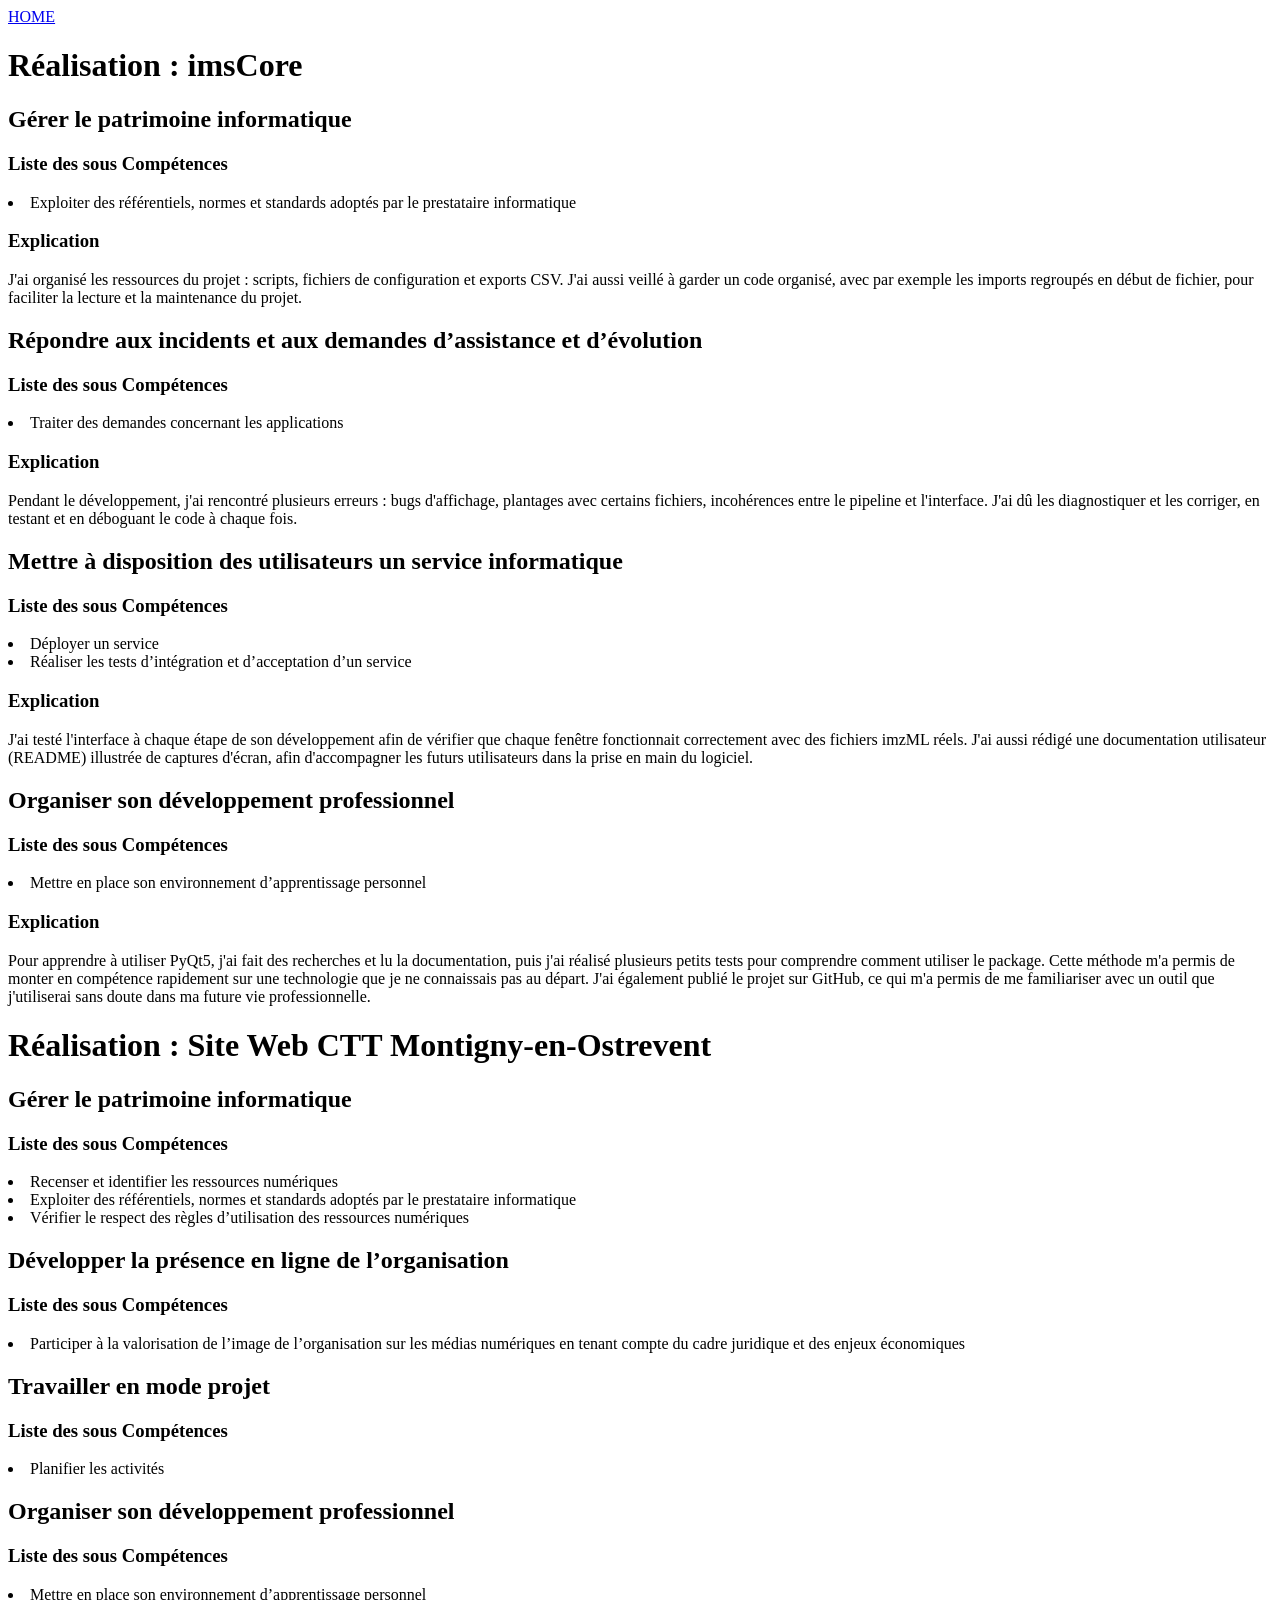
==== preuve_compétences.html @ c82d1073 "Fix" ====
<!DOCTYPE html>
<html lang="en">
<head>
    <meta charset="UTF-8">
    <title>Compétences et preuves</title>
</head>
<body>
    <a href="./index.html">HOME</a>


    <h1>Réalisation : imsCore</h1>


    <h2>Gérer le patrimoine informatique</h2>

    <h3>Liste des sous Compétences</h3>

    <li>Exploiter des référentiels, normes et standards adoptés par le prestataire informatique</li>

    <h3>Explication</h3>

    <p>J'ai organisé les ressources du projet : scripts, fichiers de configuration et exports CSV. J'ai aussi veillé à garder un code organisé, avec par exemple les imports regroupés en début de fichier, pour faciliter la lecture et la maintenance du projet.</p>
    
    <h2>Répondre aux incidents et aux demandes d’assistance et d’évolution</h2>

    <h3>Liste des sous Compétences</h3>

    <li>Traiter des demandes concernant les applications</li>

    <h3>Explication</h3>

    <p>Pendant le développement, j'ai rencontré plusieurs erreurs : bugs d'affichage, plantages avec certains fichiers, incohérences entre le pipeline et l'interface. J'ai dû les diagnostiquer et les corriger, en testant et en déboguant le code à chaque fois.</p>

    <h2>Mettre à disposition des utilisateurs un service informatique</h2>

    <h3>Liste des sous Compétences</h3>

    <li>Déployer un service</li>
    <li>Réaliser les tests d’intégration et d’acceptation d’un service</li>

    <h3>Explication</h3>

    <p>J'ai testé l'interface à chaque étape de son développement afin de vérifier que chaque fenêtre fonctionnait correctement avec des fichiers imzML réels. J'ai aussi rédigé une documentation utilisateur (README) illustrée de captures d'écran, afin d'accompagner les futurs utilisateurs dans la prise en main du logiciel.</p>

    <h2>Organiser son développement professionnel</h2>

    <h3>Liste des sous Compétences</h3>

    <li>Mettre en place son environnement d’apprentissage personnel</li>

    <h3>Explication</h3>

    <p>Pour apprendre à utiliser PyQt5, j'ai fait des recherches et lu la documentation, puis j'ai réalisé plusieurs petits tests pour comprendre comment utiliser le package. Cette méthode m'a permis de monter en compétence rapidement sur une technologie que je ne connaissais pas au départ. J'ai également publié le projet sur GitHub, ce qui m'a permis de me familiariser avec un outil que j'utiliserai sans doute dans ma future vie professionnelle.</p>

    <h1>Réalisation : Site Web CTT Montigny-en-Ostrevent</h1>

    <h2>Gérer le patrimoine informatique</h2>

    <h3>Liste des sous Compétences</h3>

    <li>Recenser et identifier les ressources numériques </li>
    <li>Exploiter des référentiels, normes et standards adoptés par le prestataire informatique</li>
    <li>Vérifier le respect des règles d’utilisation des ressources numériques</li>

    <h2>Développer la présence en ligne de l’organisation</h2>

    <h3>Liste des sous Compétences</h3>

    <li>Participer à la valorisation de l’image de l’organisation sur les médias numériques en tenant compte du cadre juridique et des enjeux économiques</li>

    <h2>Travailler en mode projet</h2>

    <h3>Liste des sous Compétences</h3>
    
    <li>Planifier les activités</li>

    <h2>Organiser son développement professionnel</h2>

    <h3>Liste des sous Compétences</h3>

    <li>Mettre en place son environnement d’apprentissage personnel</li>
</body>
</html>
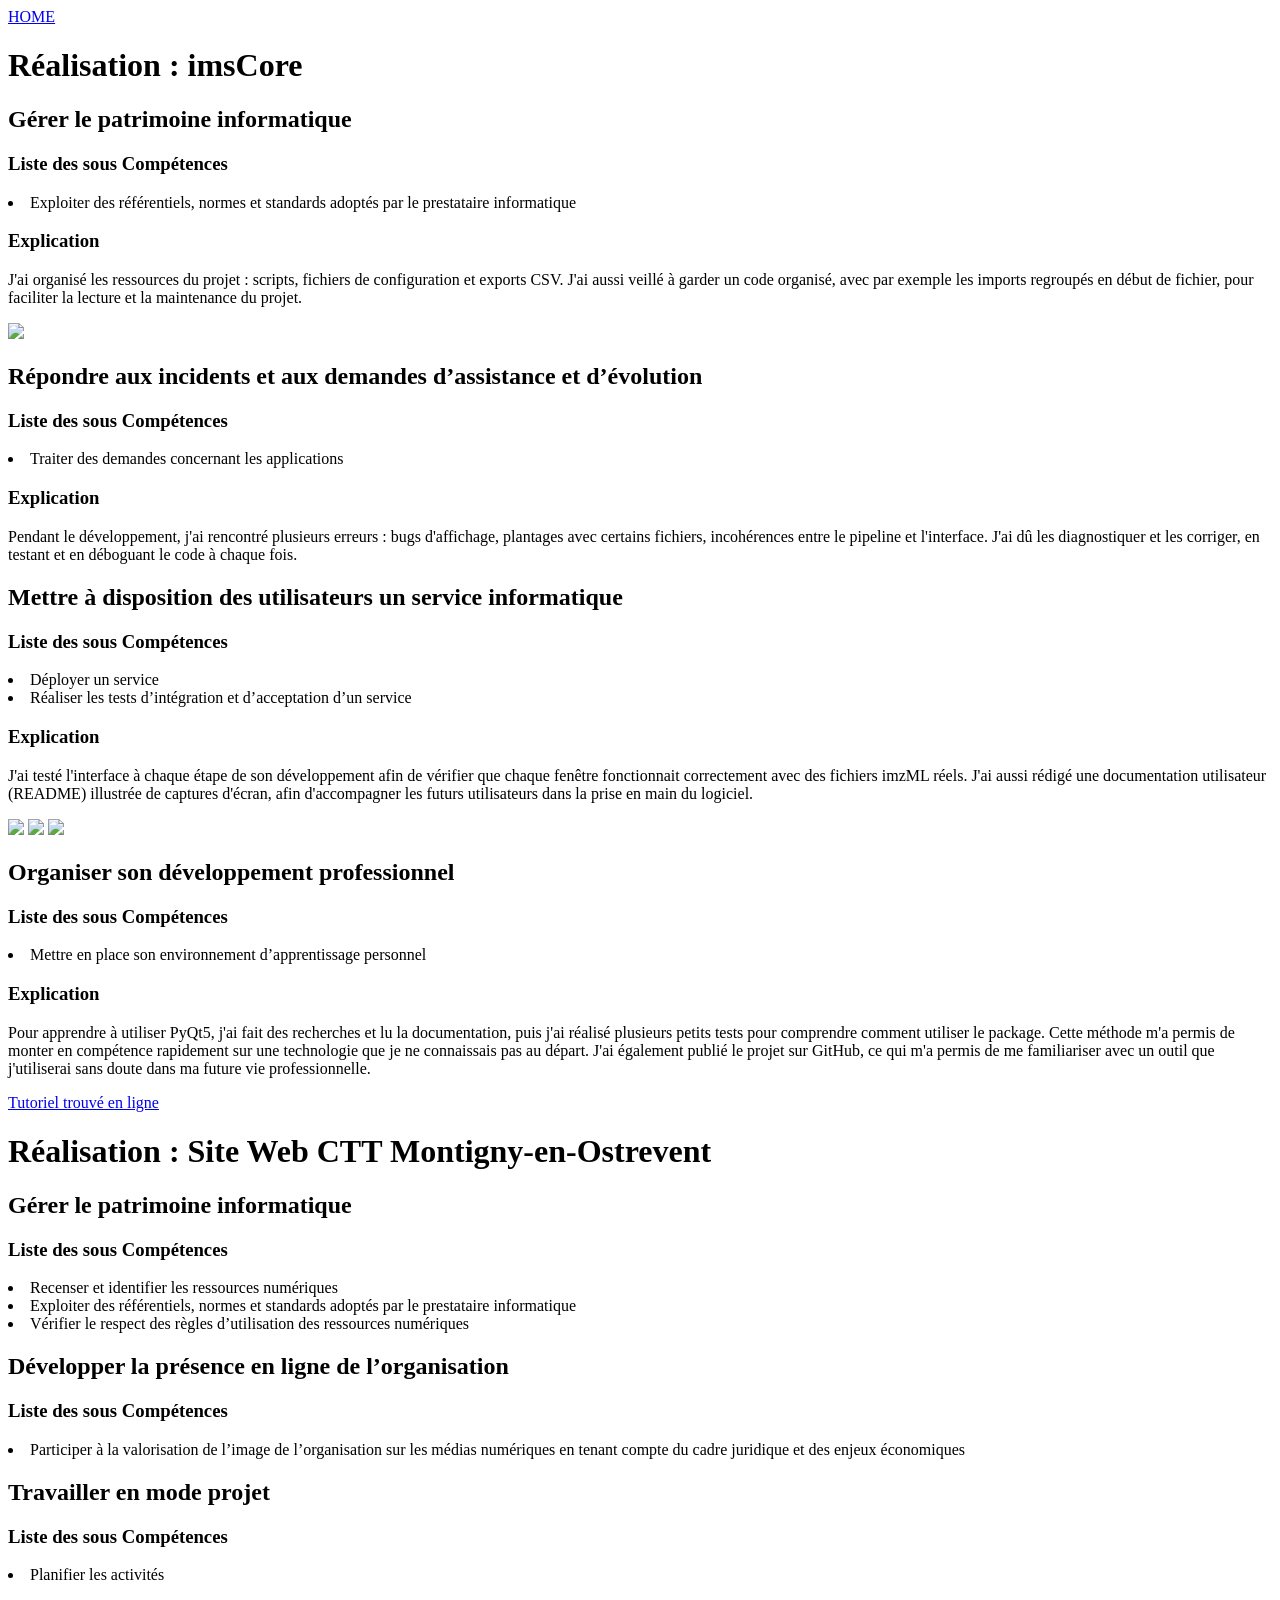
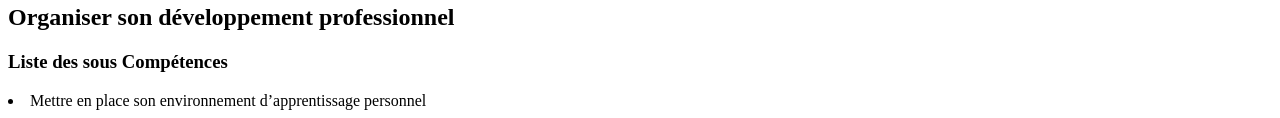
==== commit 9889ceac: "Update proof" ====
--- a/preuve_compétences.html
+++ b/preuve_compétences.html
@@ -20,6 +20,8 @@
     <h3>Explication</h3>
 
     <p>J'ai organisé les ressources du projet : scripts, fichiers de configuration et exports CSV. J'ai aussi veillé à garder un code organisé, avec par exemple les imports regroupés en début de fichier, pour faciliter la lecture et la maintenance du projet.</p>
+
+    <img src="./img/ims_core_patrimoine_informatique">
     
     <h2>Répondre aux incidents et aux demandes d’assistance et d’évolution</h2>
 
@@ -42,6 +44,10 @@
 
     <p>J'ai testé l'interface à chaque étape de son développement afin de vérifier que chaque fenêtre fonctionnait correctement avec des fichiers imzML réels. J'ai aussi rédigé une documentation utilisateur (README) illustrée de captures d'écran, afin d'accompagner les futurs utilisateurs dans la prise en main du logiciel.</p>
 
+    <img src="./img/imsCORE_mise_disposition_utilisateur_1">
+    <img src="./img/imsCORE_mise_disposition_utilisateur_2">
+    <img src="./img/imsCORE_mise_disposition_utilisateur_3">
+    
     <h2>Organiser son développement professionnel</h2>
 
     <h3>Liste des sous Compétences</h3>
@@ -52,6 +58,8 @@
 
     <p>Pour apprendre à utiliser PyQt5, j'ai fait des recherches et lu la documentation, puis j'ai réalisé plusieurs petits tests pour comprendre comment utiliser le package. Cette méthode m'a permis de monter en compétence rapidement sur une technologie que je ne connaissais pas au départ. J'ai également publié le projet sur GitHub, ce qui m'a permis de me familiariser avec un outil que j'utiliserai sans doute dans ma future vie professionnelle.</p>
 
+    <a href="./doc/tutoriel_pyqt5.pdf">Tutoriel trouvé en ligne</a>
+    
     <h1>Réalisation : Site Web CTT Montigny-en-Ostrevent</h1>
 
     <h2>Gérer le patrimoine informatique</h2>
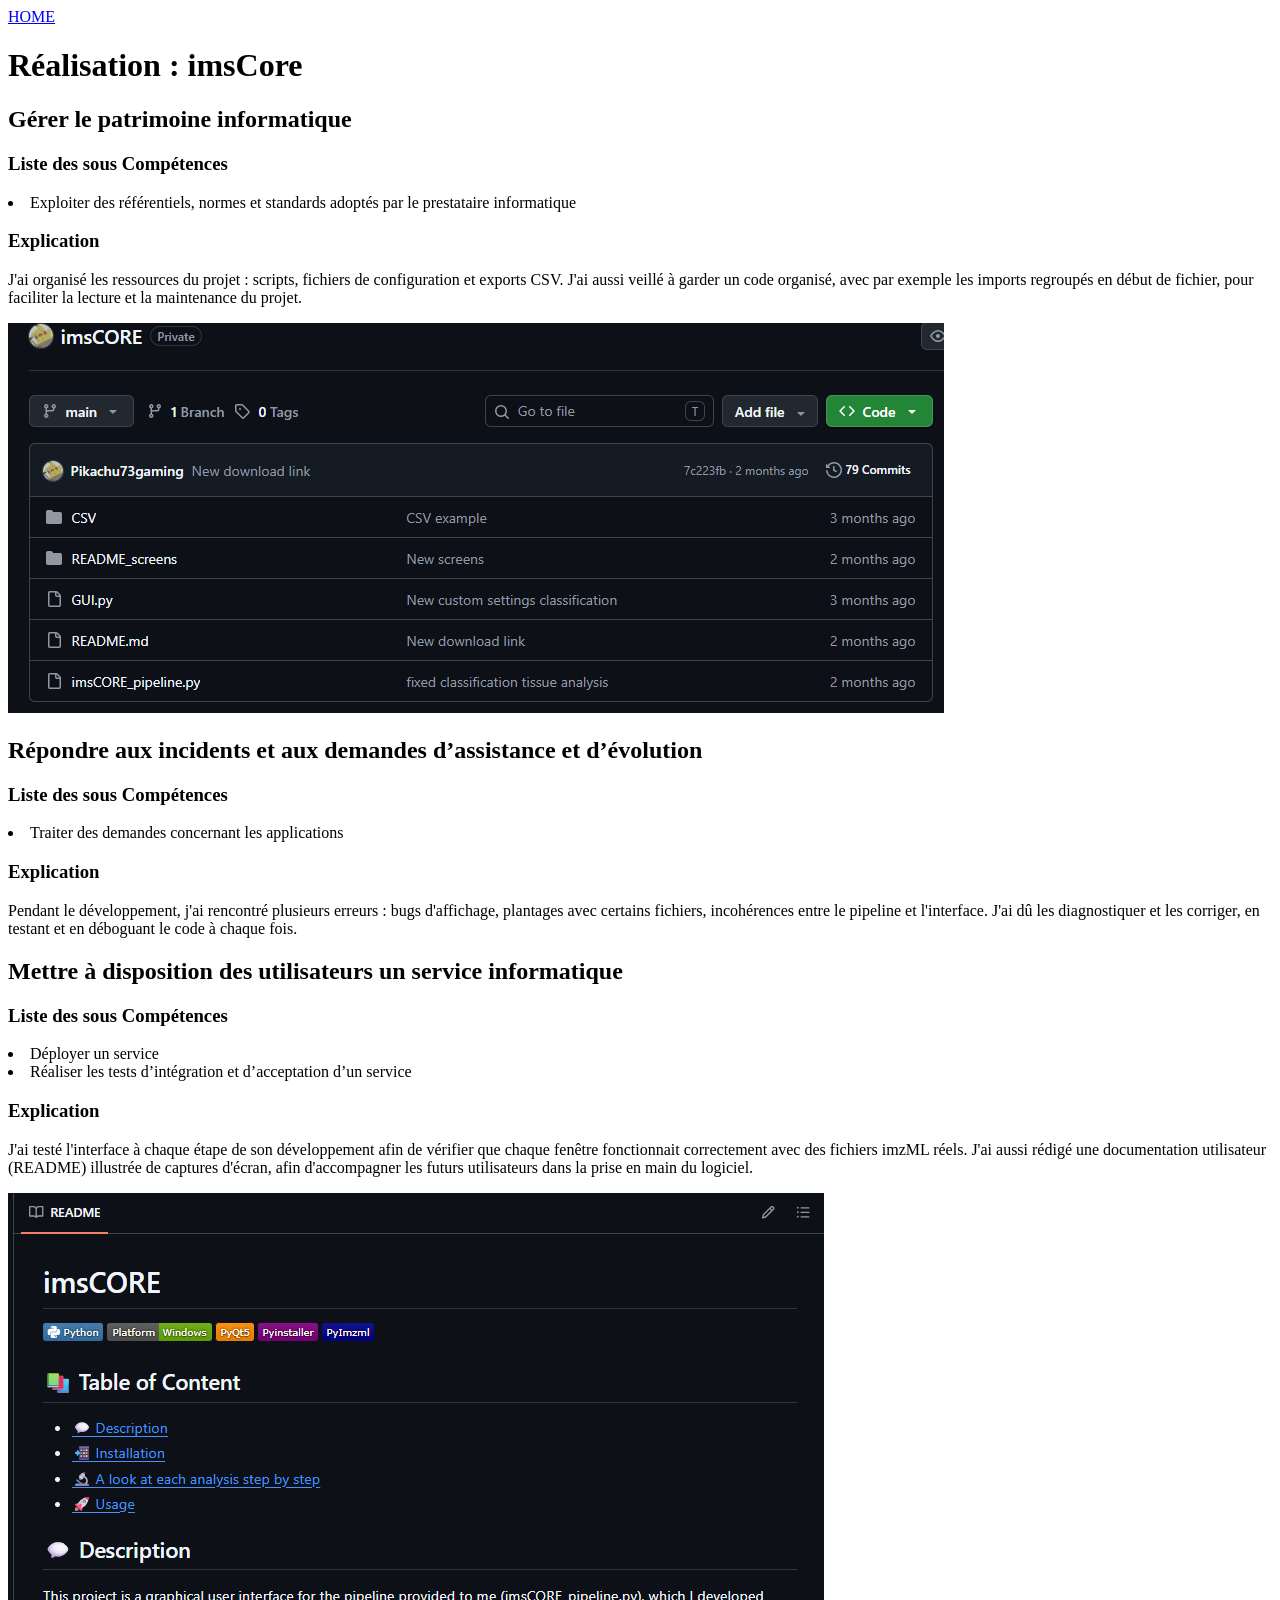
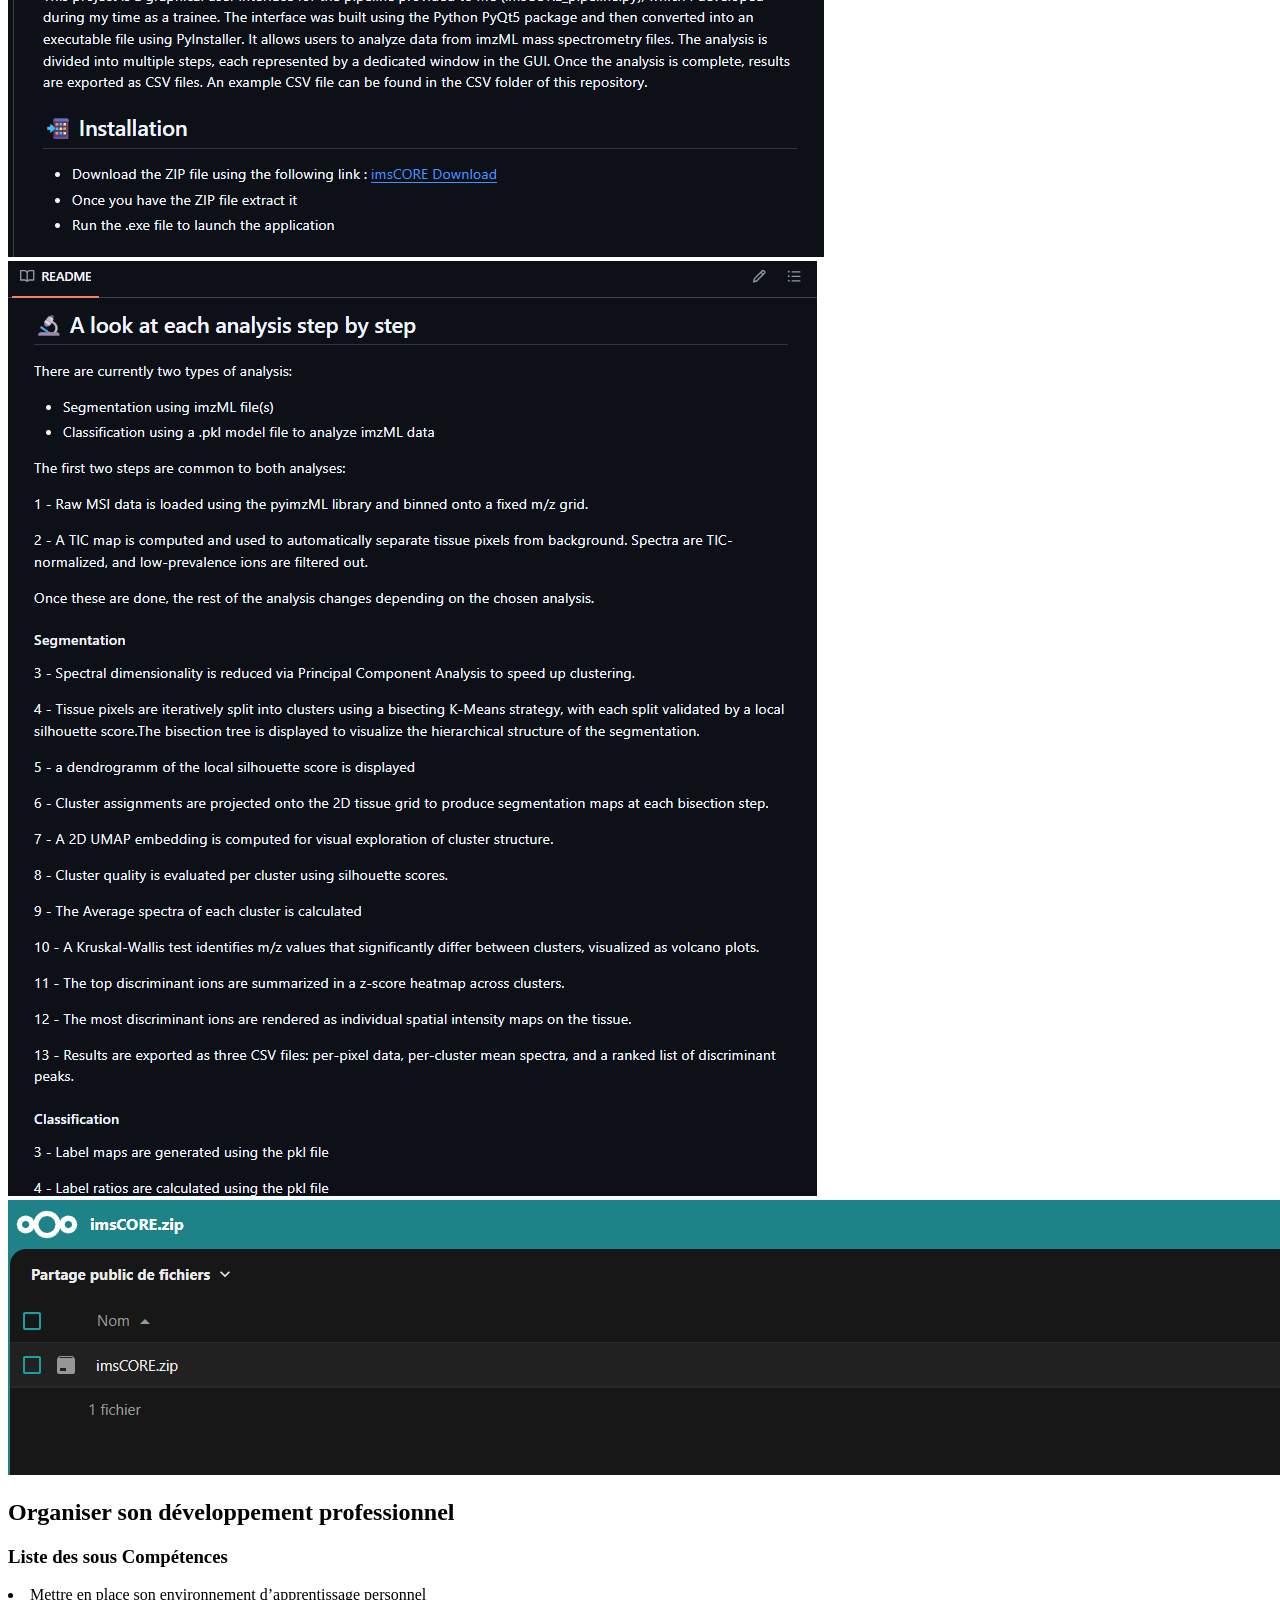
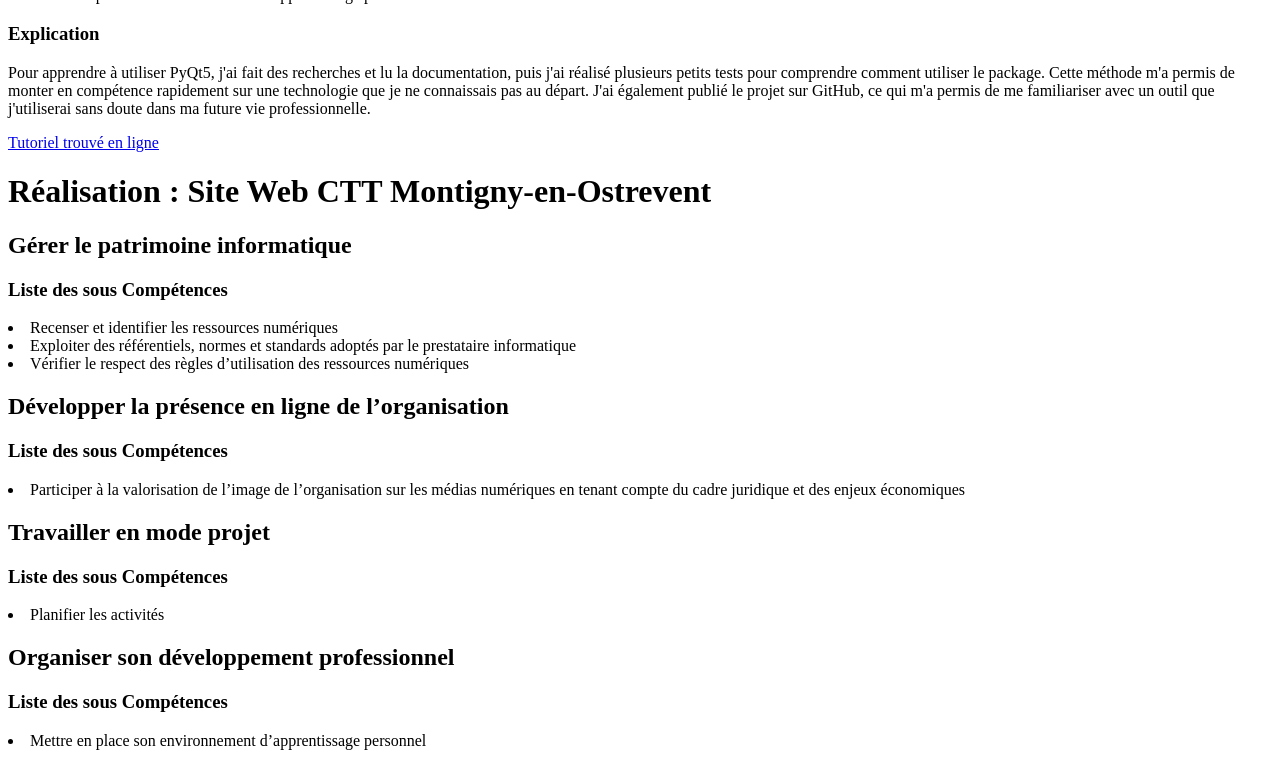
==== commit 9d87a2a8: "Fixed img" ====
--- a/preuve_compétences.html
+++ b/preuve_compétences.html
@@ -21,7 +21,7 @@
 
     <p>J'ai organisé les ressources du projet : scripts, fichiers de configuration et exports CSV. J'ai aussi veillé à garder un code organisé, avec par exemple les imports regroupés en début de fichier, pour faciliter la lecture et la maintenance du projet.</p>
 
-    <img src="./img/ims_core_patrimoine_informatique">
+    <img src="./img/ims_core_patrimoine_informatique.png">
     
     <h2>Répondre aux incidents et aux demandes d’assistance et d’évolution</h2>
 
@@ -44,9 +44,9 @@
 
     <p>J'ai testé l'interface à chaque étape de son développement afin de vérifier que chaque fenêtre fonctionnait correctement avec des fichiers imzML réels. J'ai aussi rédigé une documentation utilisateur (README) illustrée de captures d'écran, afin d'accompagner les futurs utilisateurs dans la prise en main du logiciel.</p>
 
-    <img src="./img/imsCORE_mise_disposition_utilisateur_1">
-    <img src="./img/imsCORE_mise_disposition_utilisateur_2">
-    <img src="./img/imsCORE_mise_disposition_utilisateur_3">
+    <img src="./img/imsCORE_mise_disposition_utilisateur_1.png">
+    <img src="./img/imsCORE_mise_disposition_utilisateur_2.png">
+    <img src="./img/imsCORE_mise_disposition_utilisateur_3.png">
     
     <h2>Organiser son développement professionnel</h2>
 
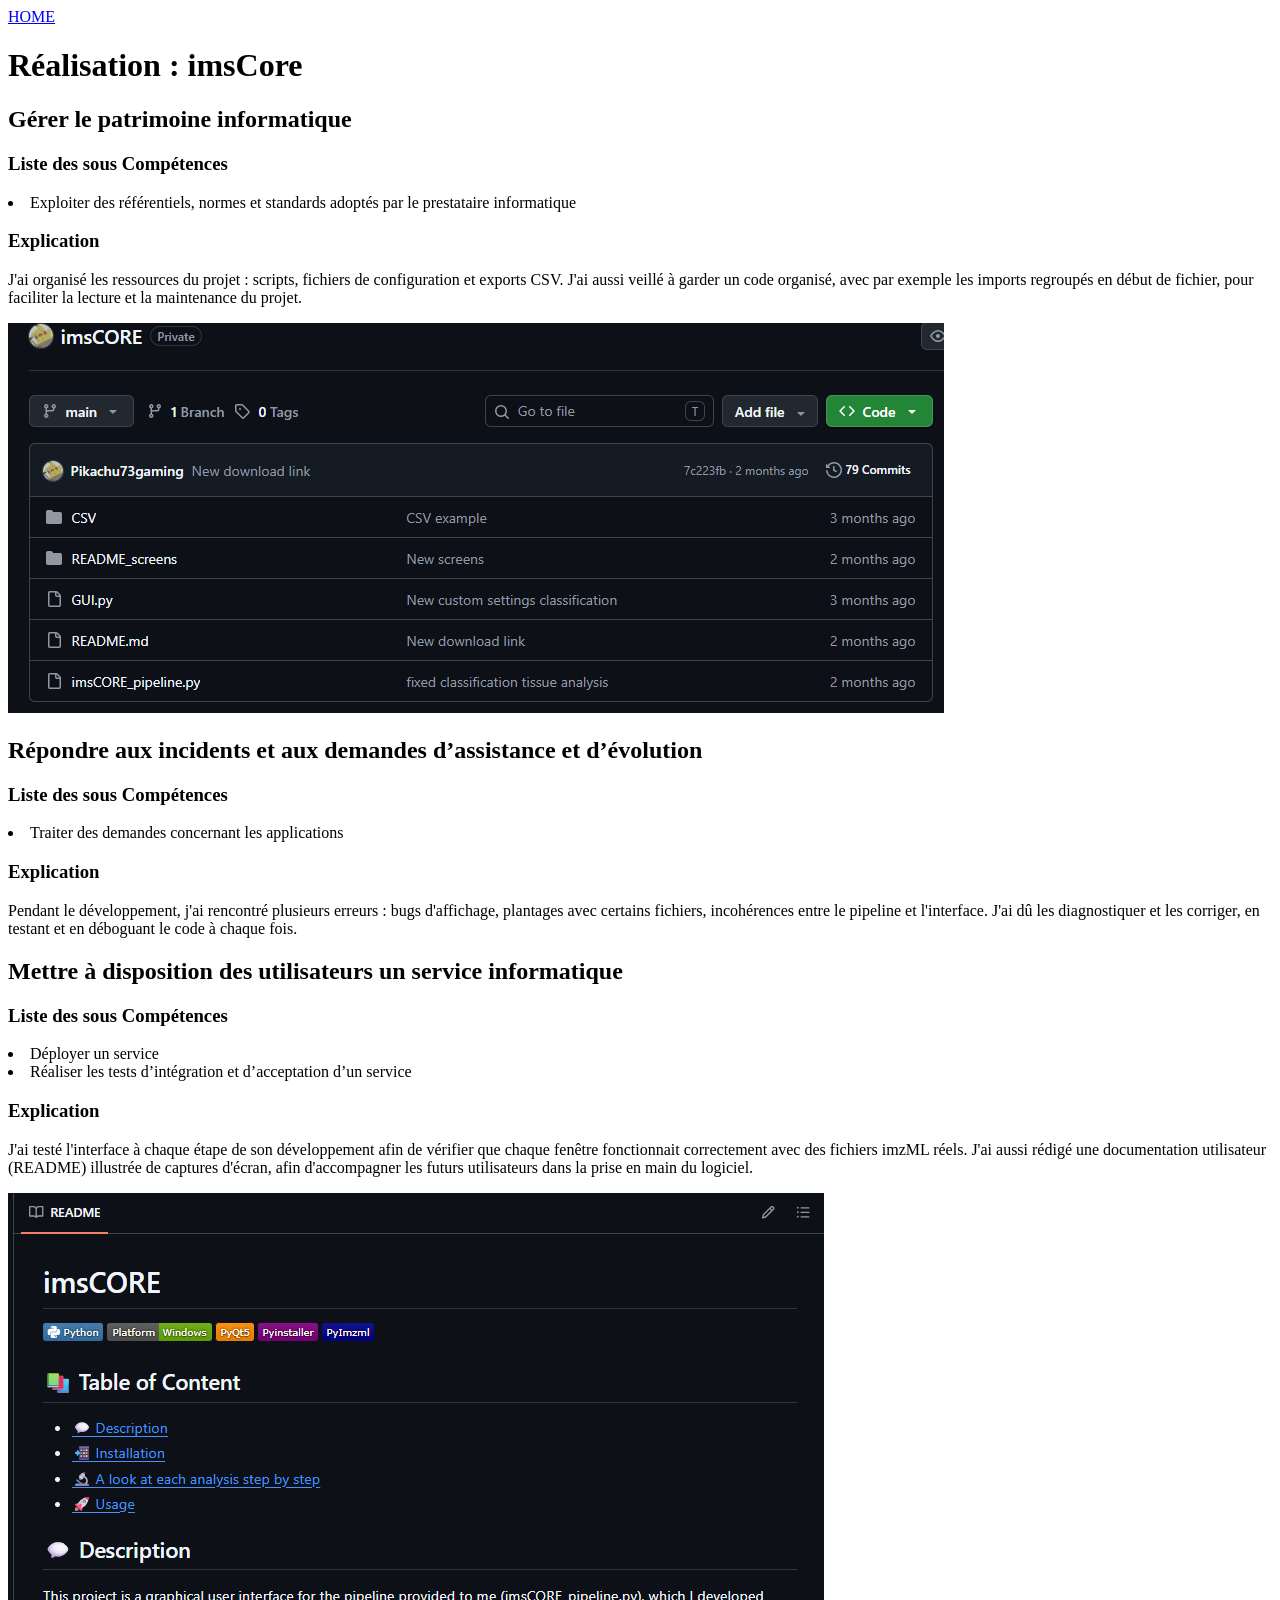
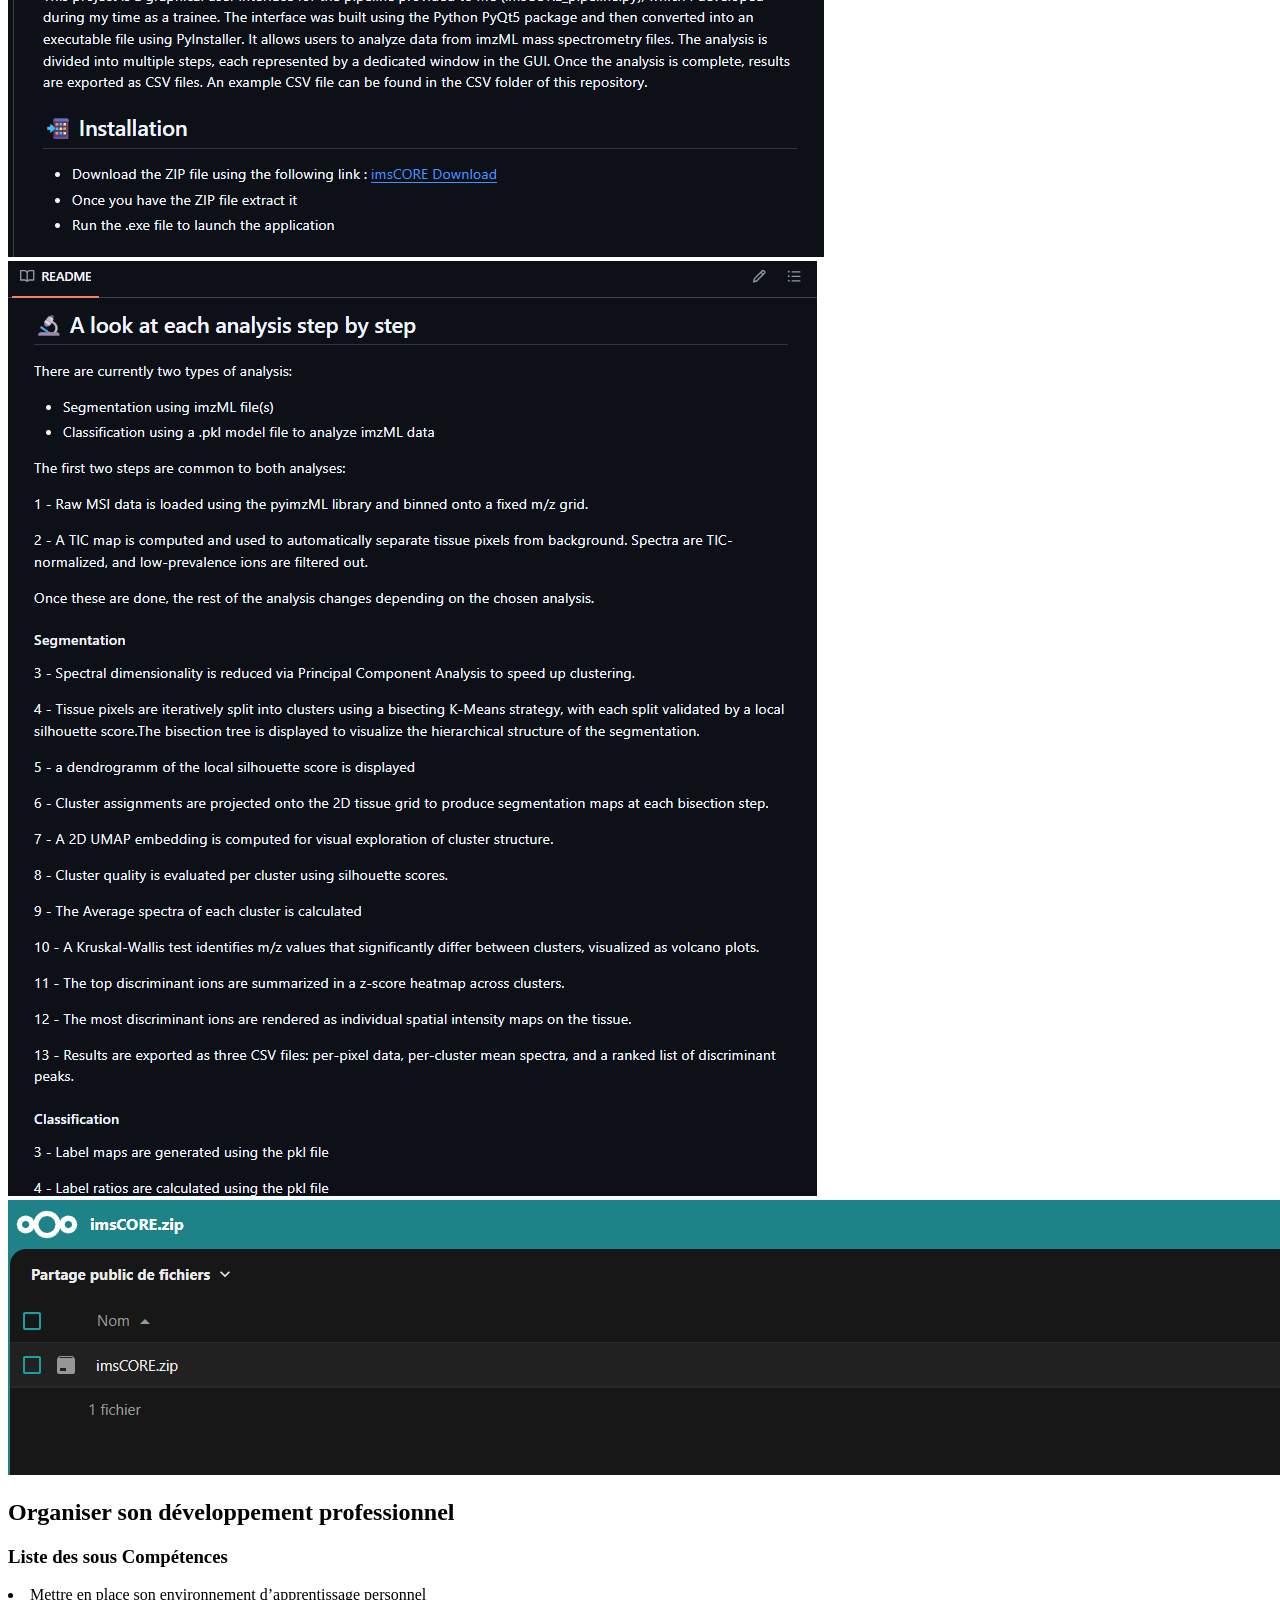
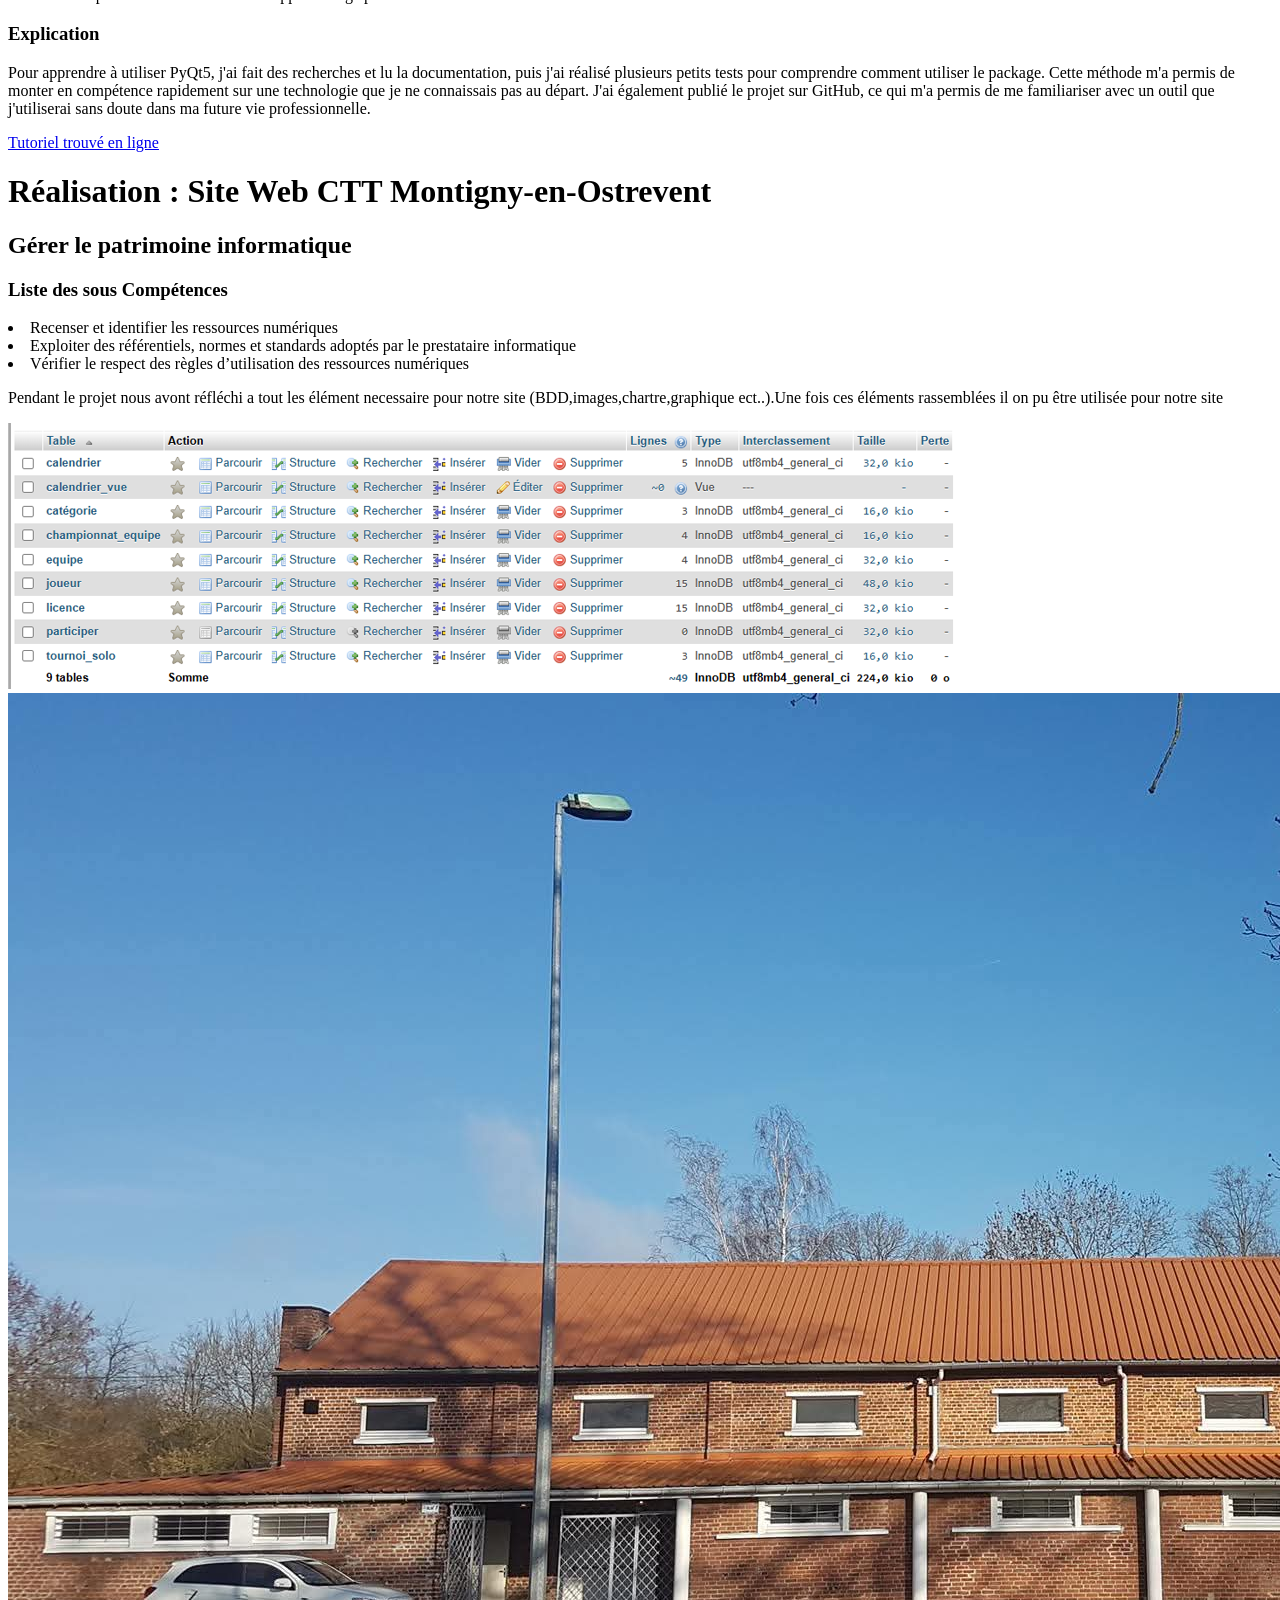
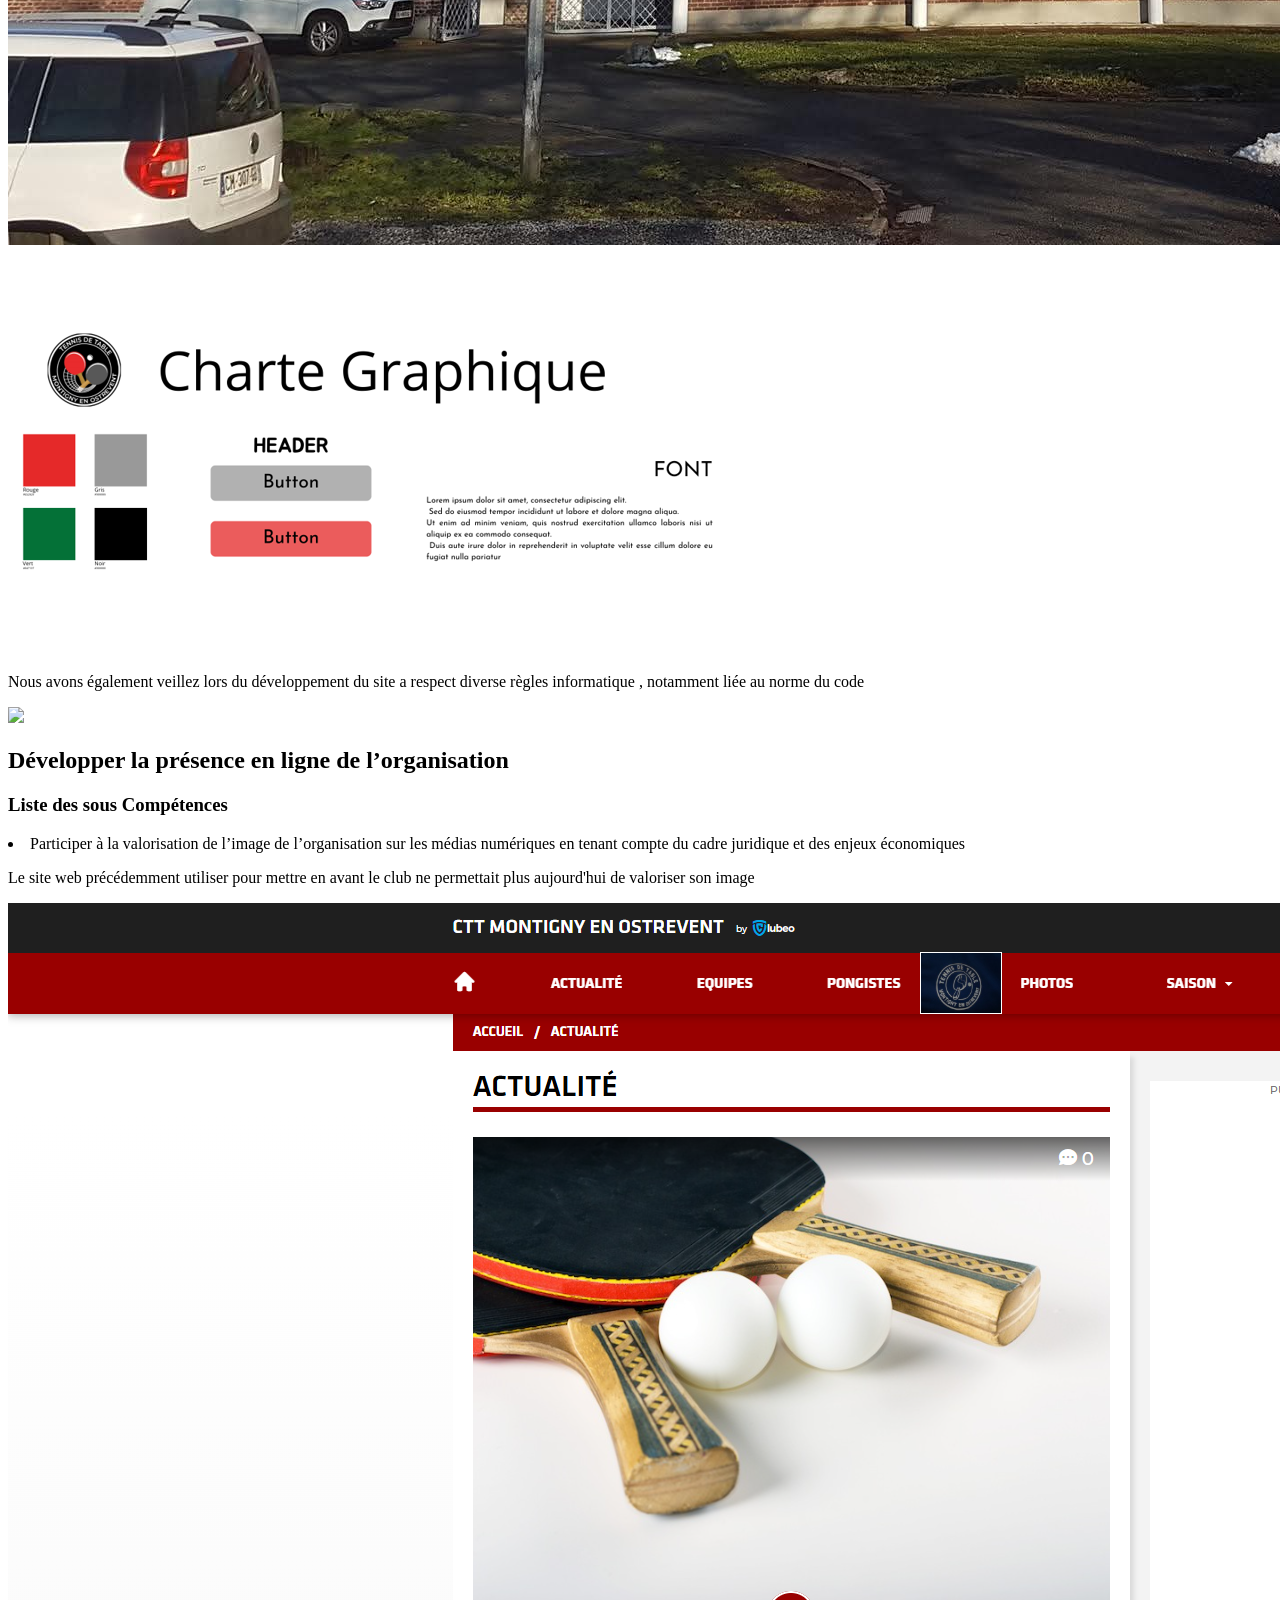
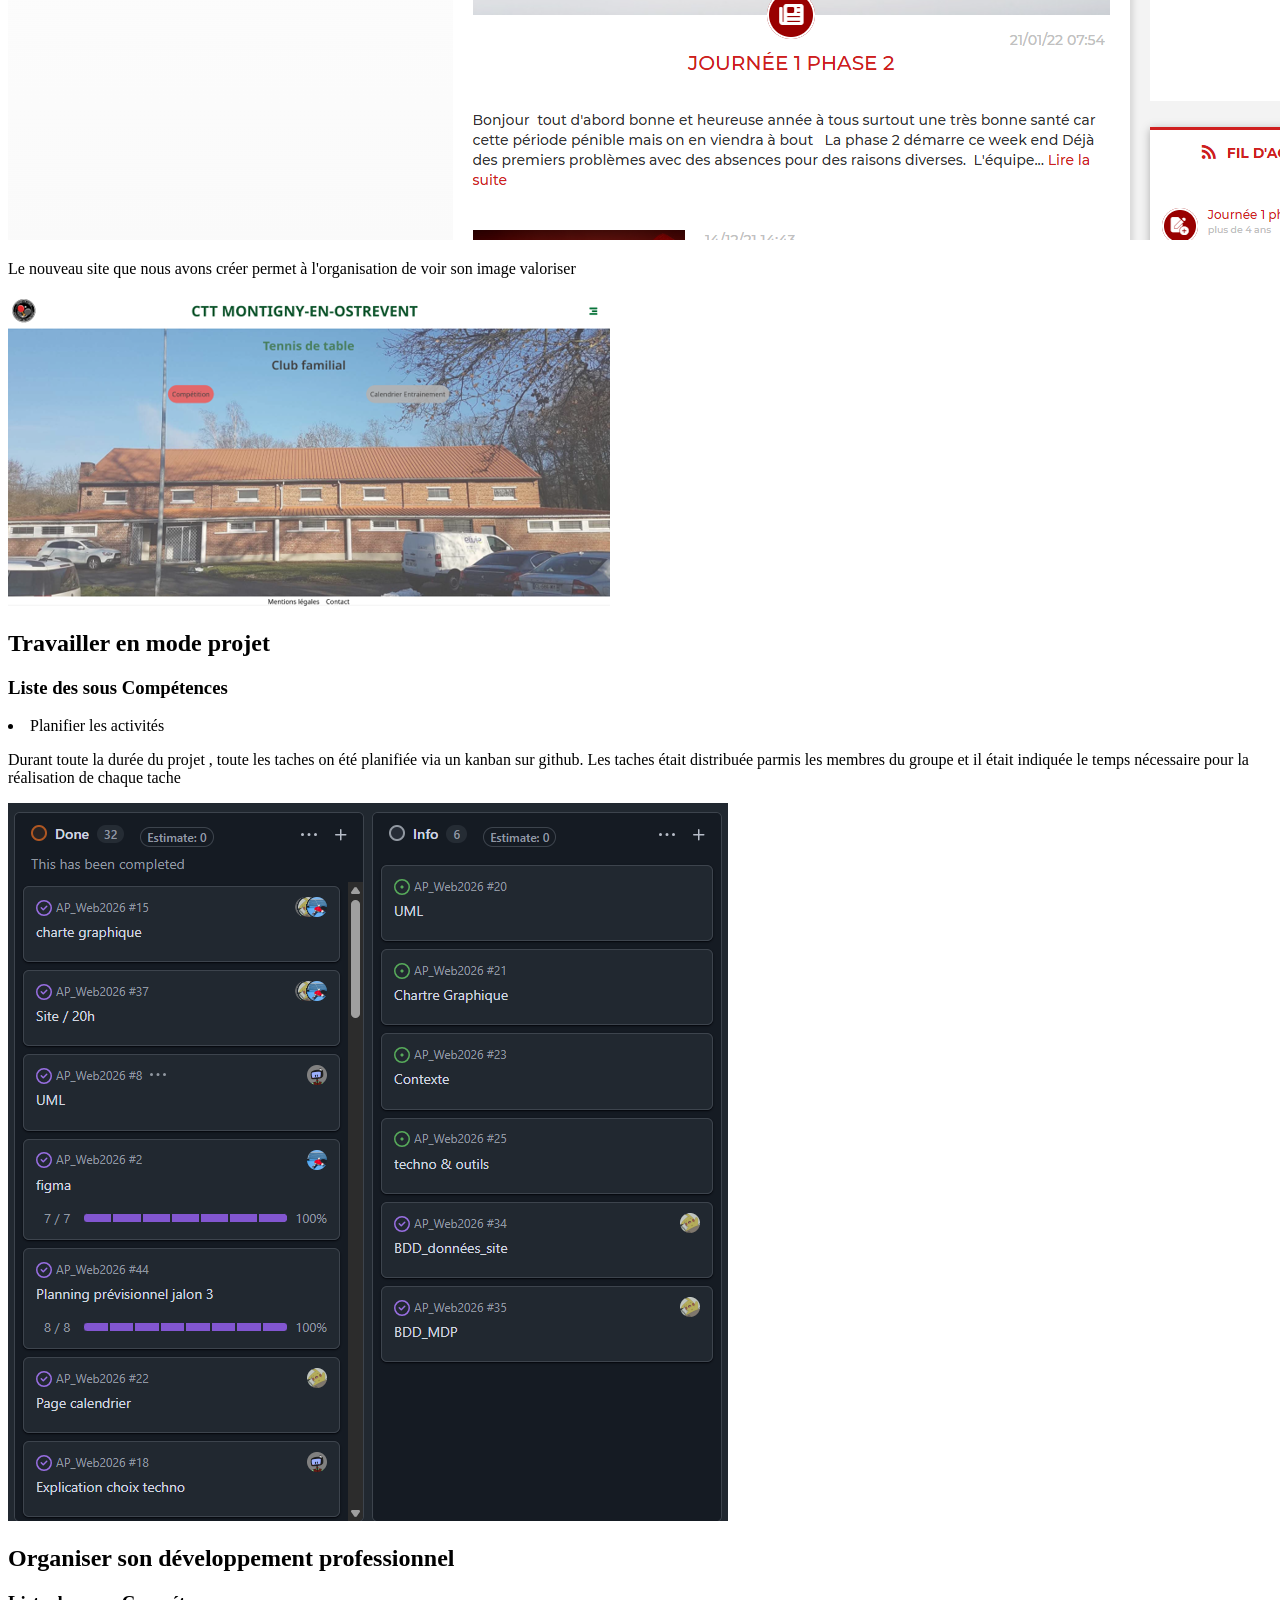
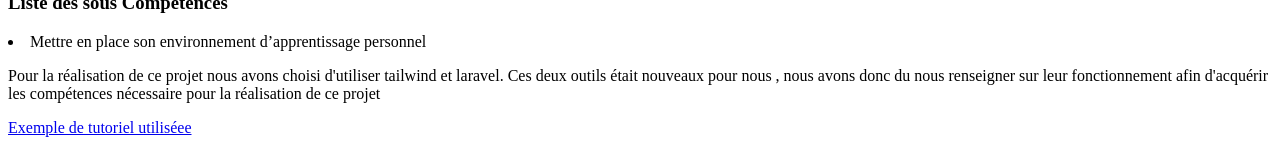
==== commit d7453c11: "Update preuve" ====
--- a/preuve_compétences.html
+++ b/preuve_compétences.html
@@ -70,11 +70,33 @@
     <li>Exploiter des référentiels, normes et standards adoptés par le prestataire informatique</li>
     <li>Vérifier le respect des règles d’utilisation des ressources numériques</li>
 
+
+    <p>Pendant le projet nous avont réfléchi a tout les élément necessaire pour notre site (BDD,images,chartre,graphique ect..).Une fois ces éléments rassemblées il on pu être utilisée pour notre site</p>
+
+    <img src="./img/CTT_bdd.png">
+    <img src="./img/CTT_site_background.jpg">
+    <img src="./img/CTT_chartre_graphique_normes_standard_prestataire.png">
+    
+    <p>Nous avons également veillez lors du développement du site a respect diverse règles informatique , notamment liée au norme du code </p>
+
+    <img src=".img/CTT_code_exemple.png">
+
+    
+    
+    
     <h2>Développer la présence en ligne de l’organisation</h2>
 
     <h3>Liste des sous Compétences</h3>
 
     <li>Participer à la valorisation de l’image de l’organisation sur les médias numériques en tenant compte du cadre juridique et des enjeux économiques</li>
+
+    <p>Le site web précédemment utiliser pour mettre en avant le club ne permettait plus aujourd'hui de valoriser son image</p>
+
+    <img src="./img/CTT_site_avant.png">
+
+    <p>Le nouveau site que nous avons créer permet à l'organisation de voir son image valoriser</p>
+
+    <img src="./img/CTT_apres.png">
 
     <h2>Travailler en mode projet</h2>
 
@@ -82,10 +104,18 @@
     
     <li>Planifier les activités</li>
 
+    <p>Durant toute la durée du projet , toute les taches on été planifiée via un kanban sur github. Les taches était distribuée parmis les membres du groupe et il était indiquée le temps nécessaire pour la réalisation de chaque tache</p>
+
+    <img src="./img/CTT_planing_mode_projet.png">
+
     <h2>Organiser son développement professionnel</h2>
 
     <h3>Liste des sous Compétences</h3>
 
     <li>Mettre en place son environnement d’apprentissage personnel</li>
+
+    <p>Pour la réalisation de ce projet nous avons choisi d'utiliser tailwind et laravel. Ces deux outils était nouveaux pour nous , nous avons donc du nous renseigner sur leur fonctionnement afin d'acquérir les compétences nécessaire pour la réalisation de ce projet</p>
+
+    <a href="https://laravel.com/learn/getting-started-with-laravel/what-are-we-building">Exemple de tutoriel utiliséee</a>
 </body>
 </html>
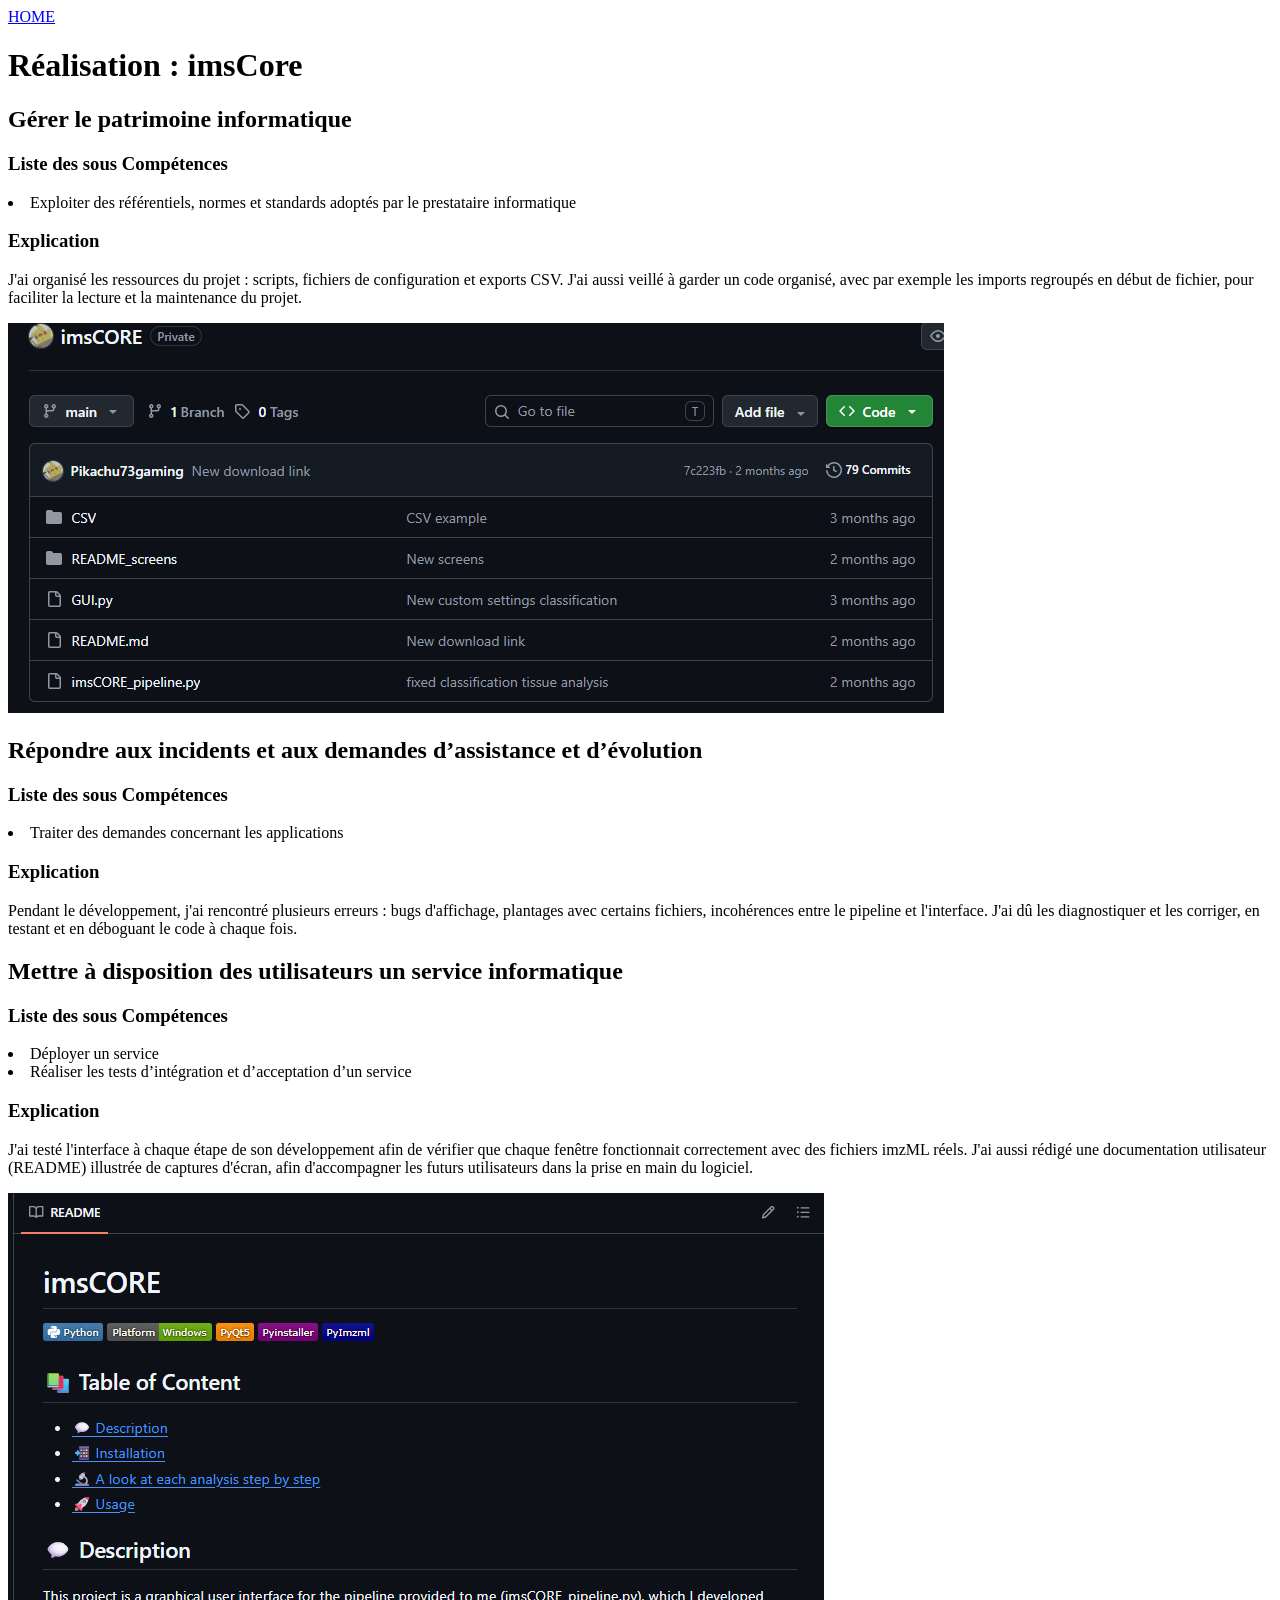
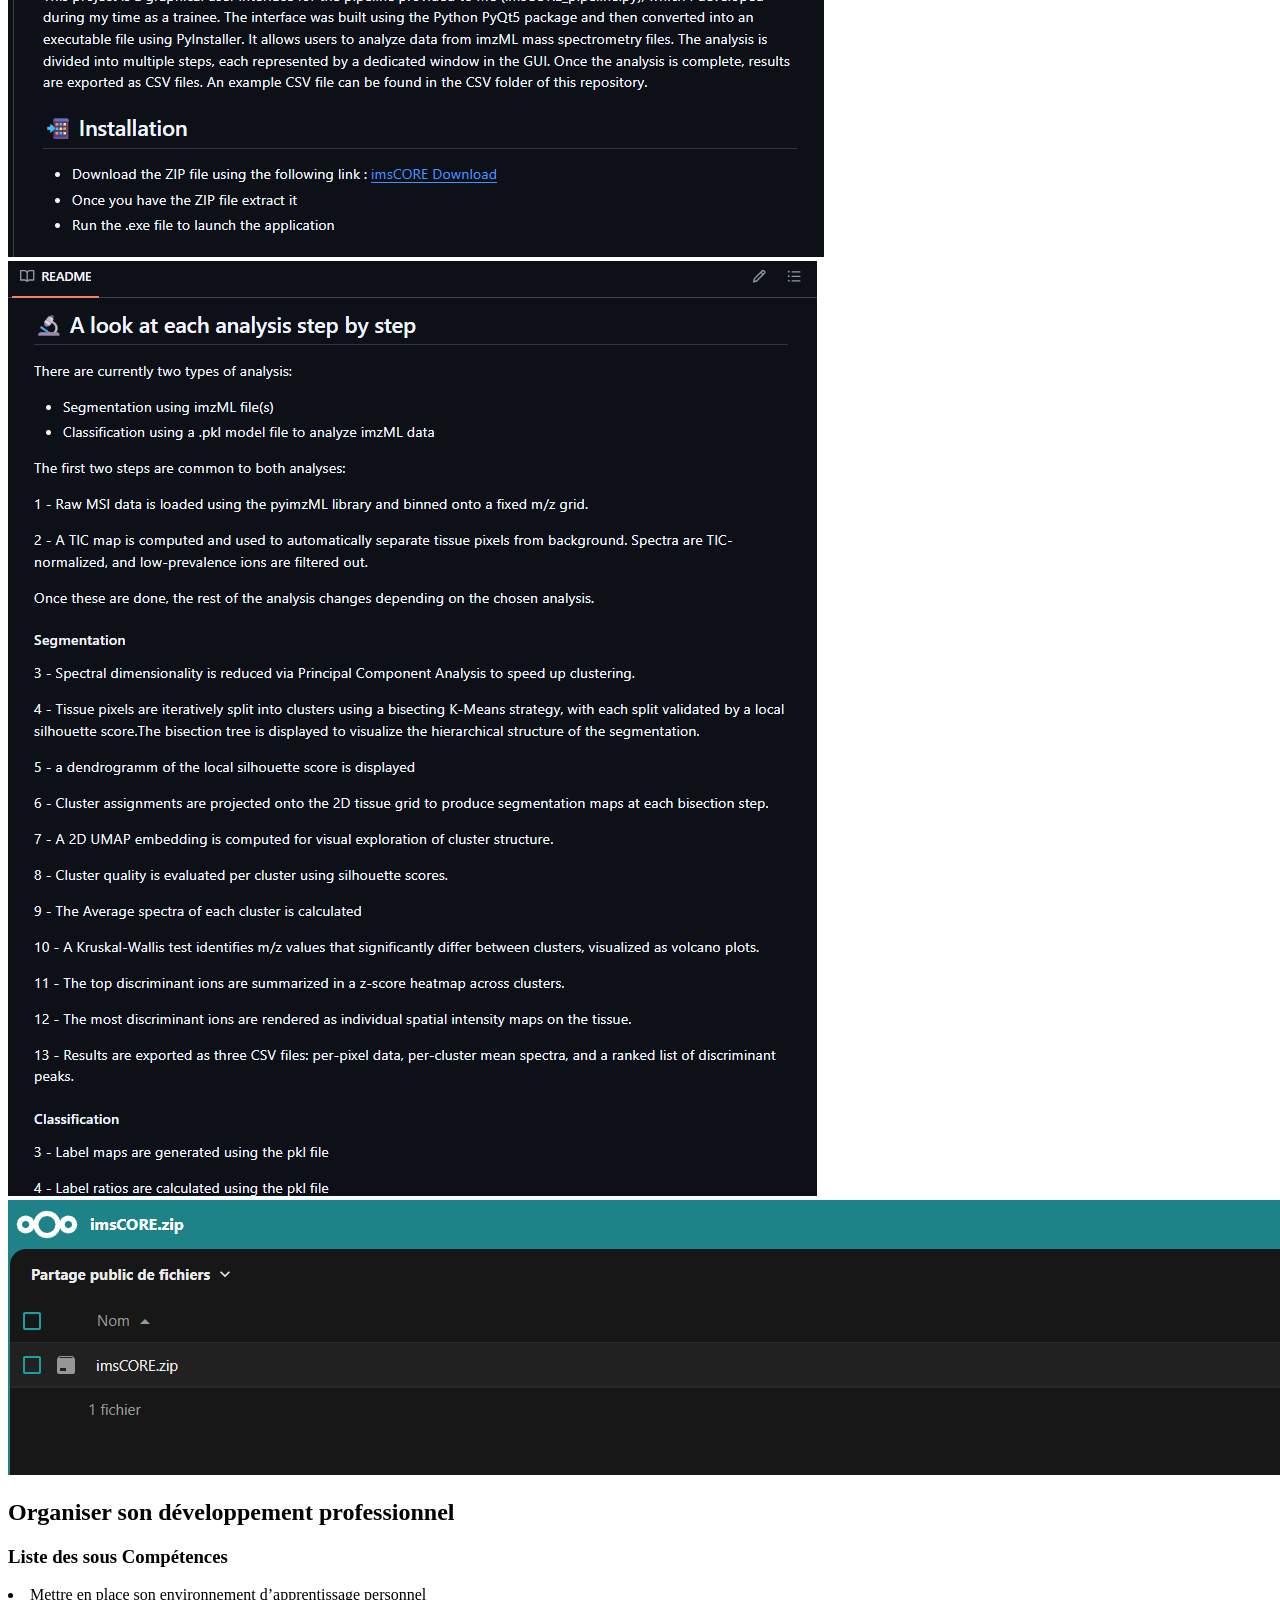
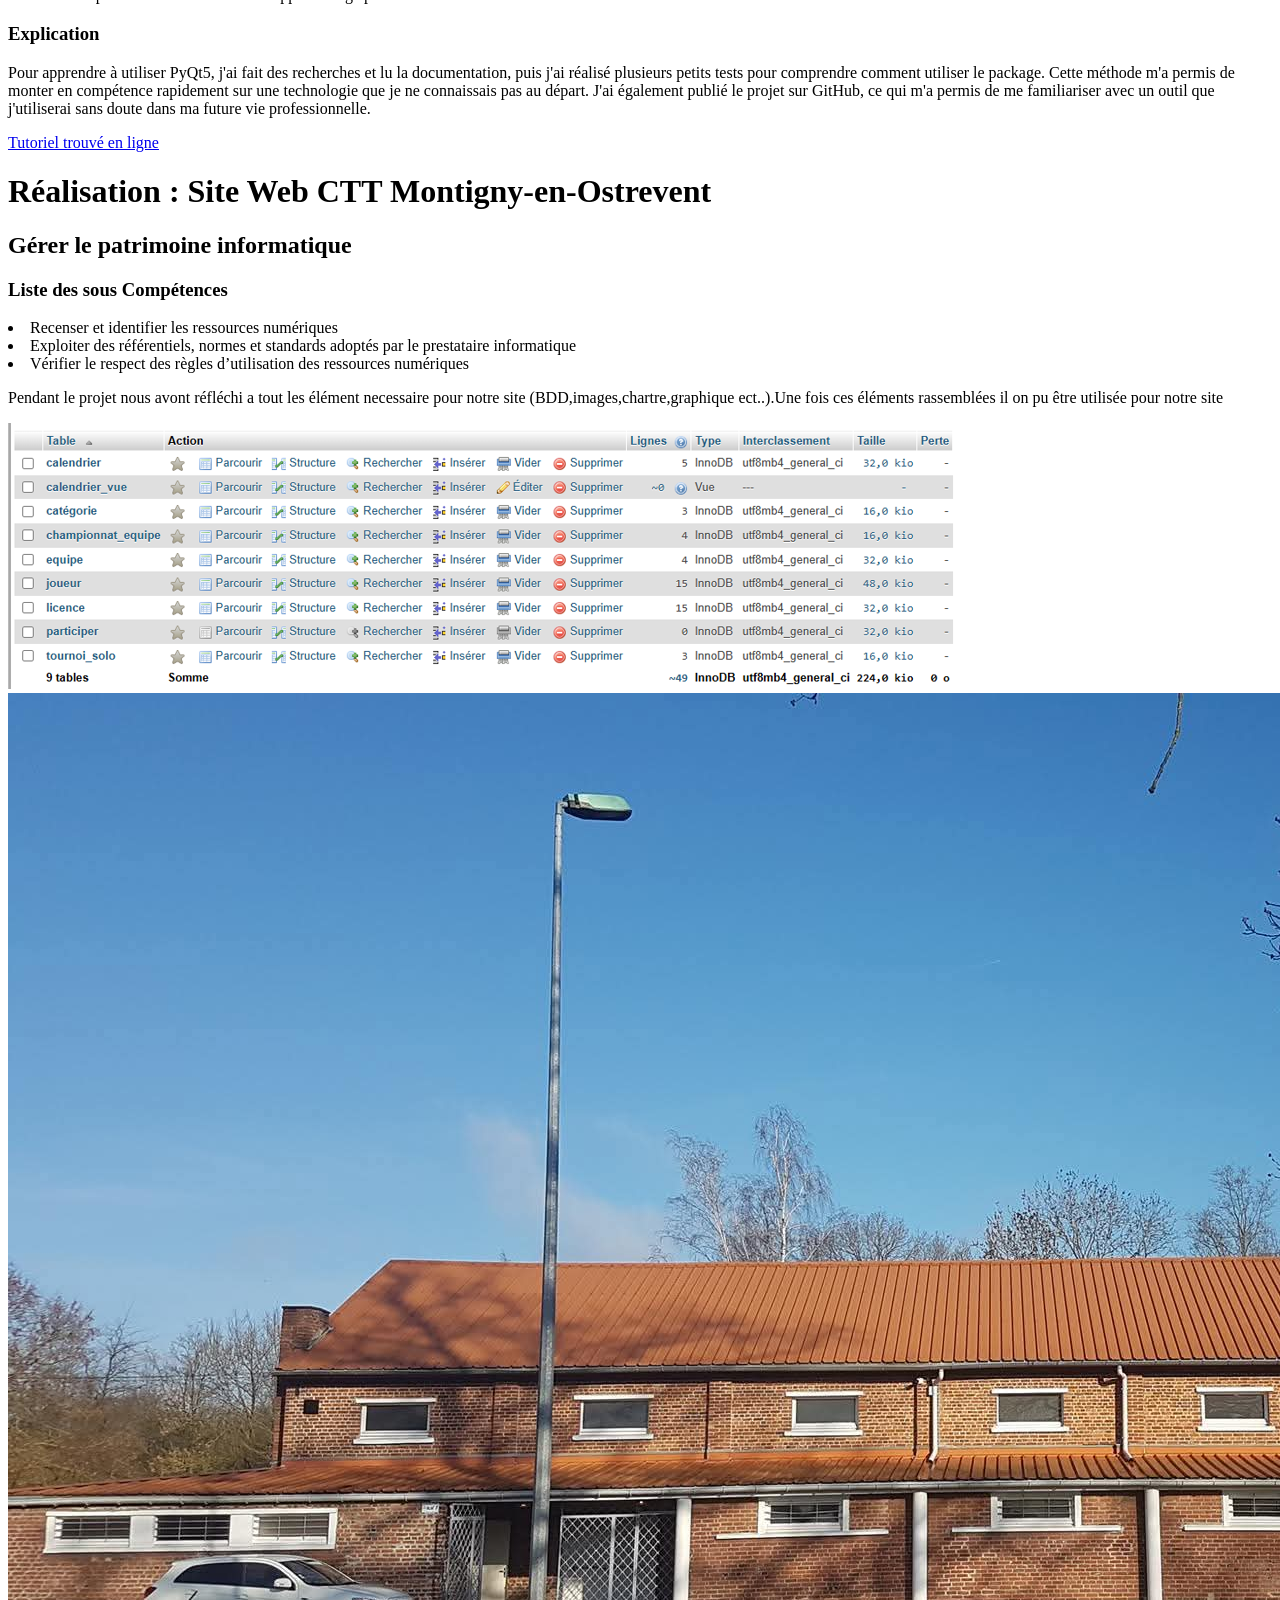
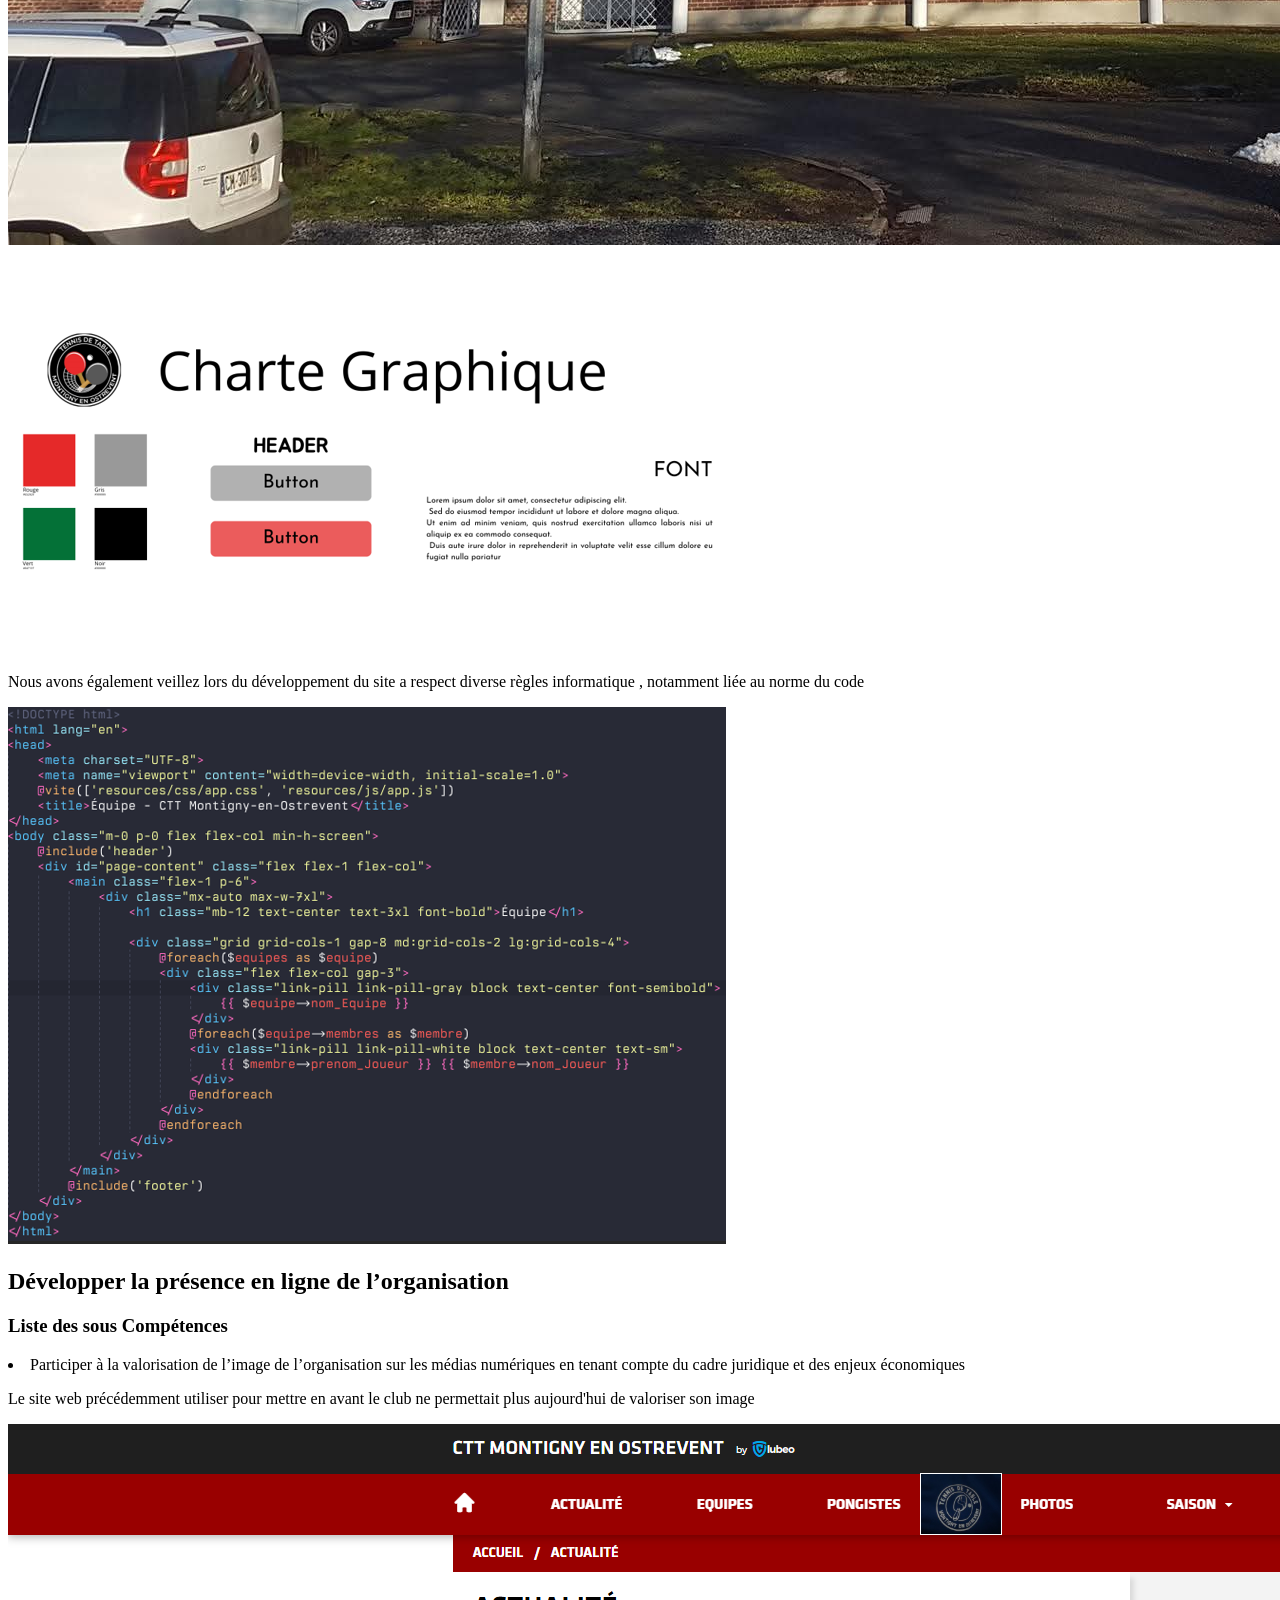
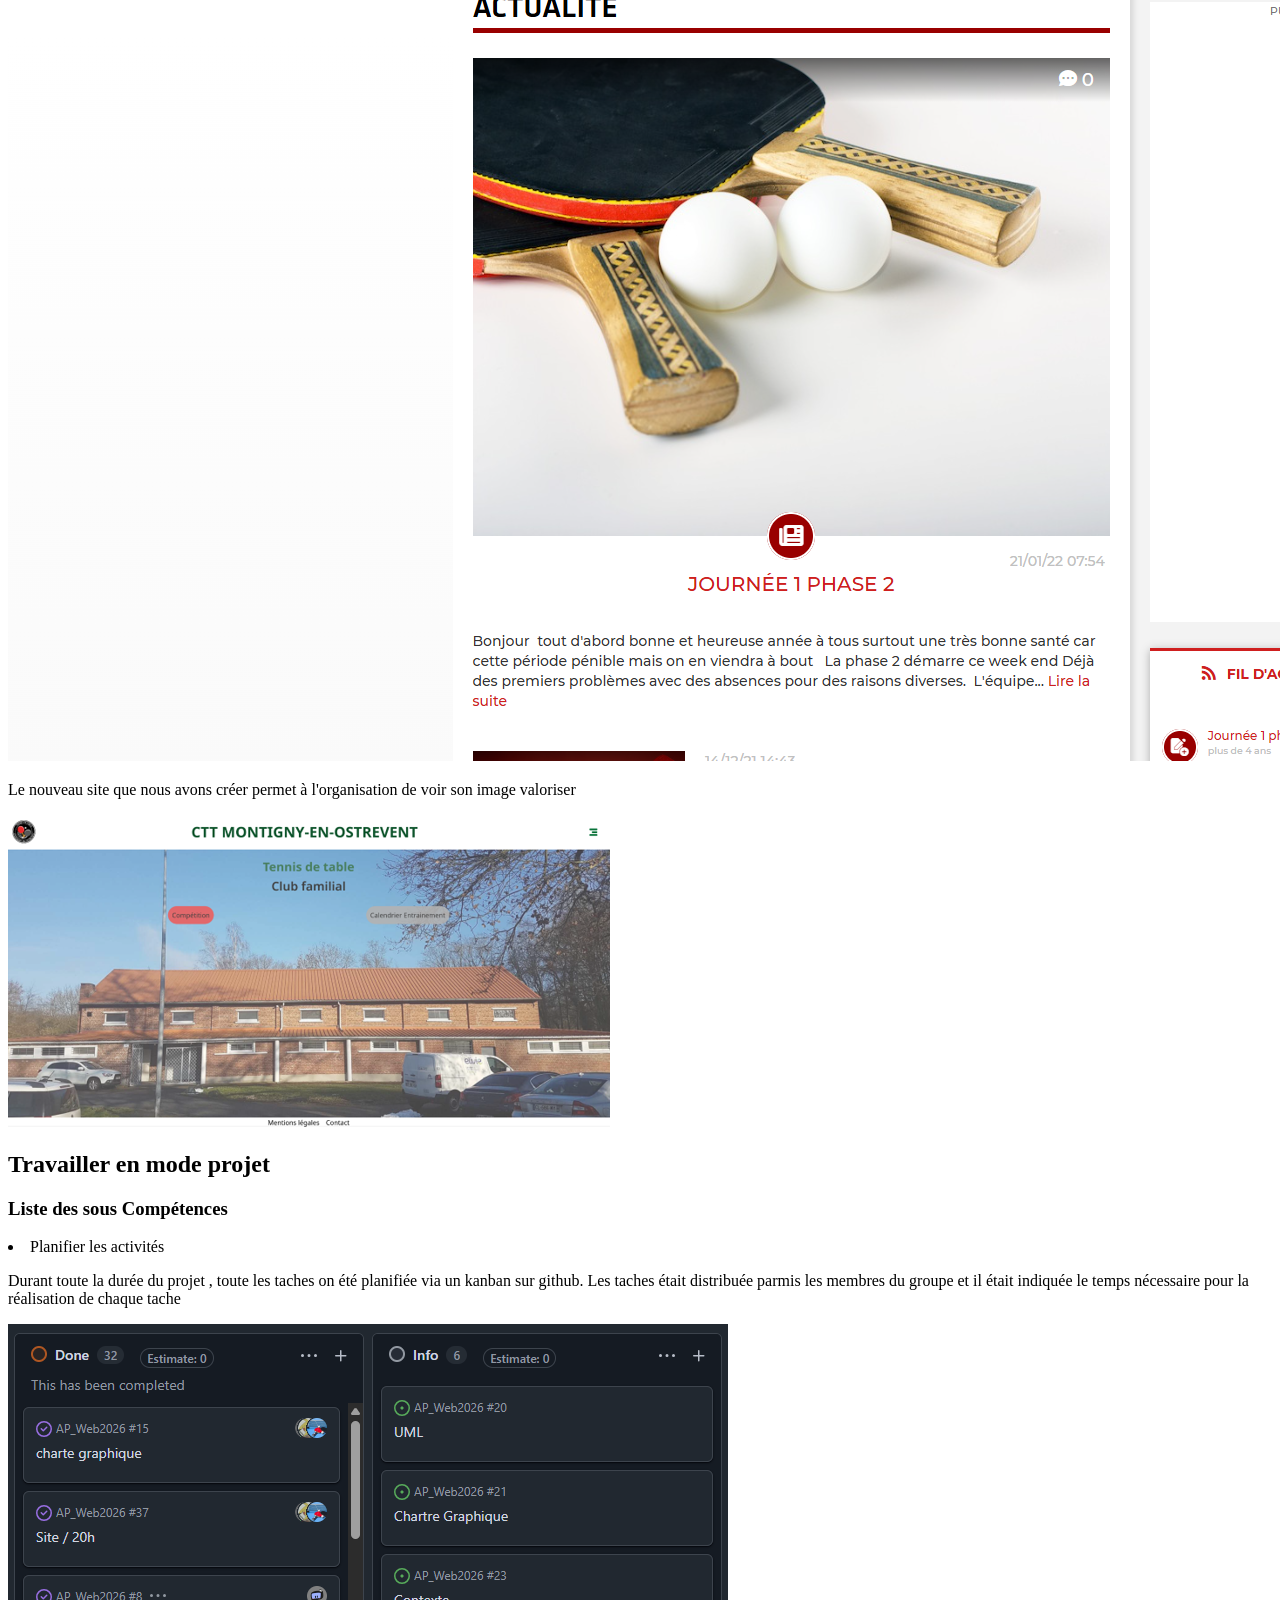
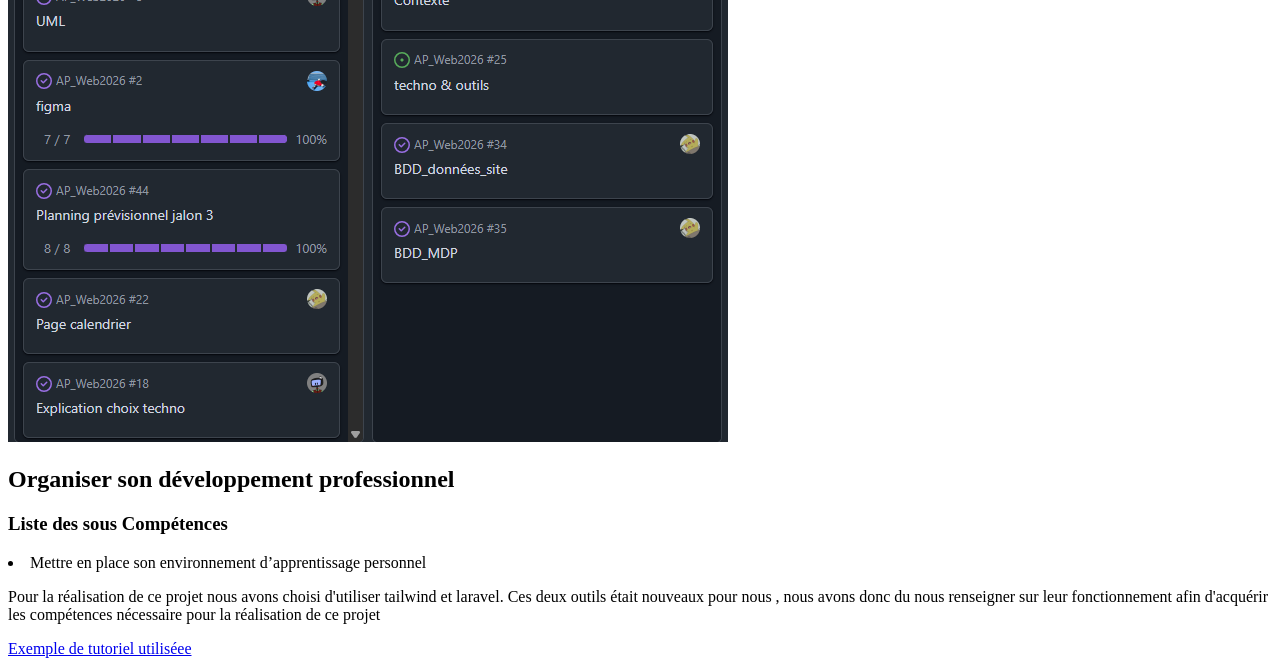
==== commit 834ba8a0: "Fix" ====
--- a/preuve_compétences.html
+++ b/preuve_compétences.html
@@ -79,7 +79,7 @@
     
     <p>Nous avons également veillez lors du développement du site a respect diverse règles informatique , notamment liée au norme du code </p>
 
-    <img src=".img/CTT_code_exemple.png">
+    <img src="./img/CTT_code_exemple.png">
 
     
     
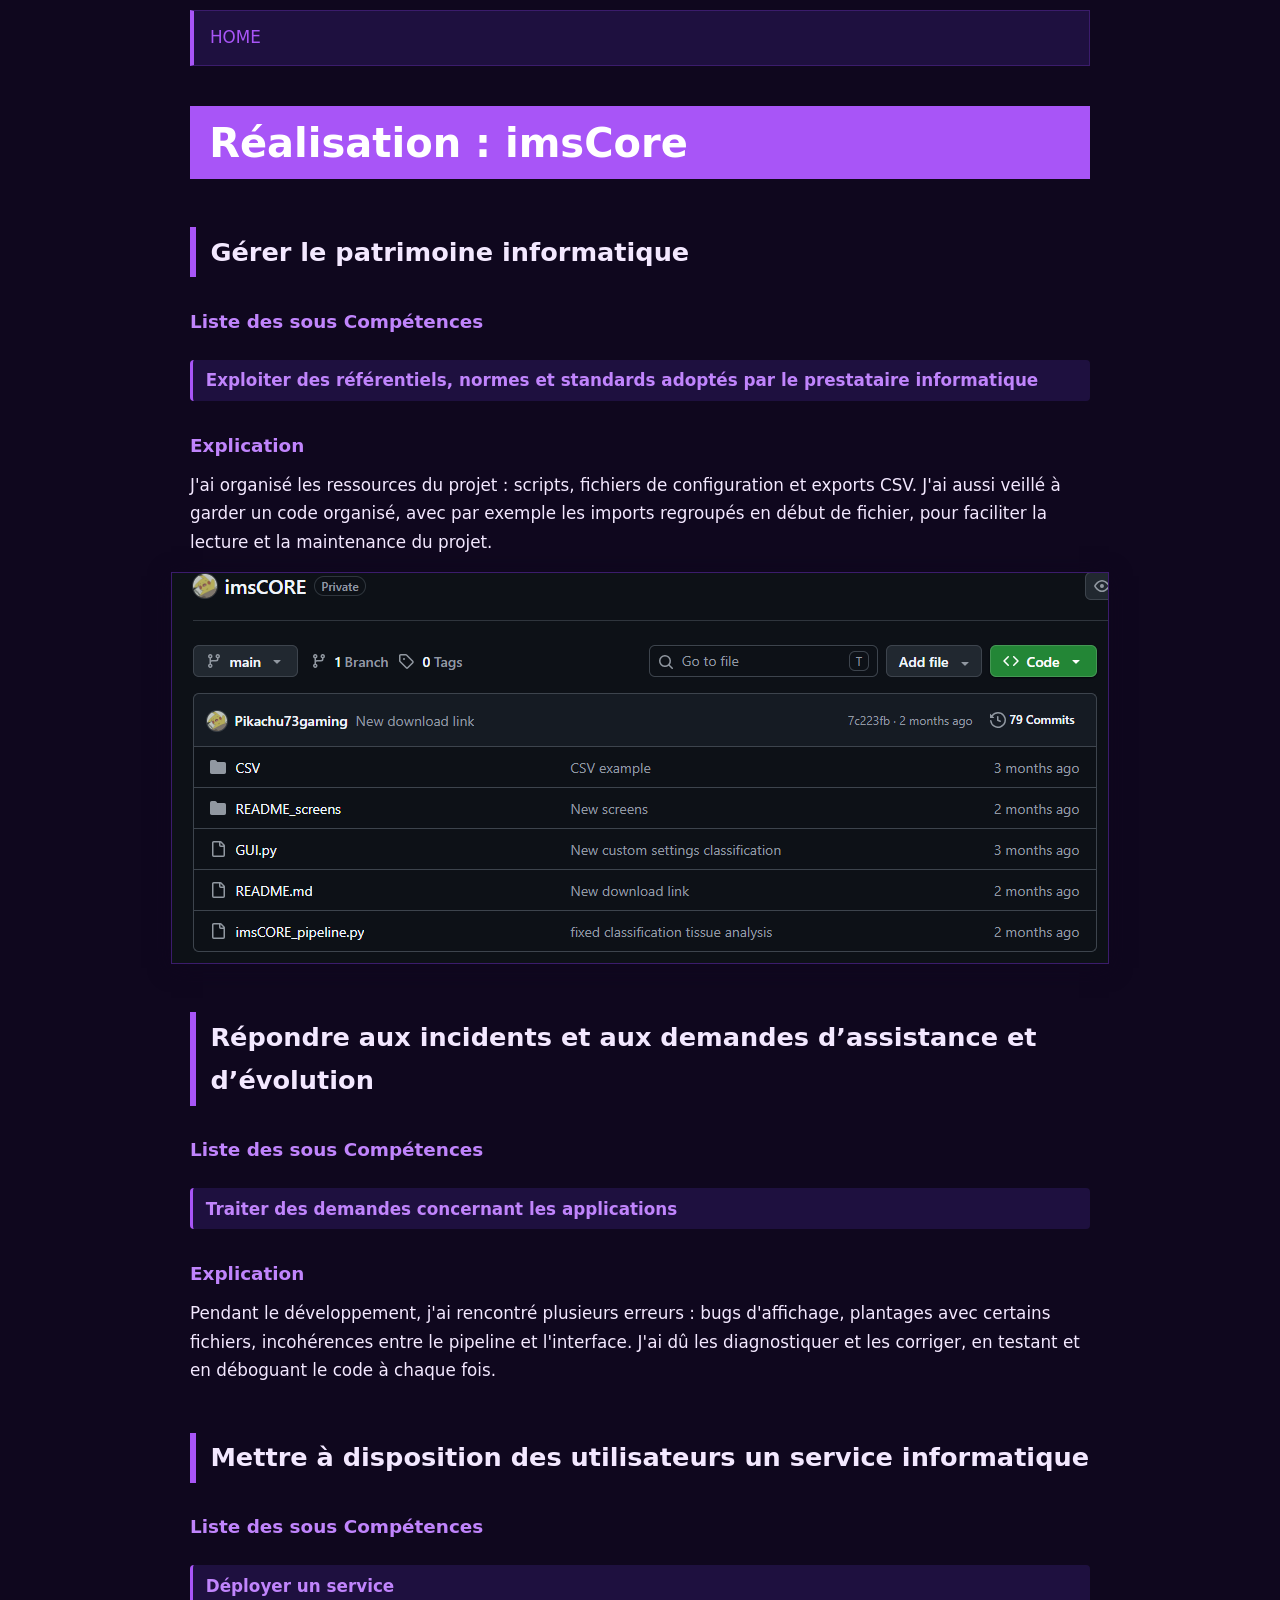
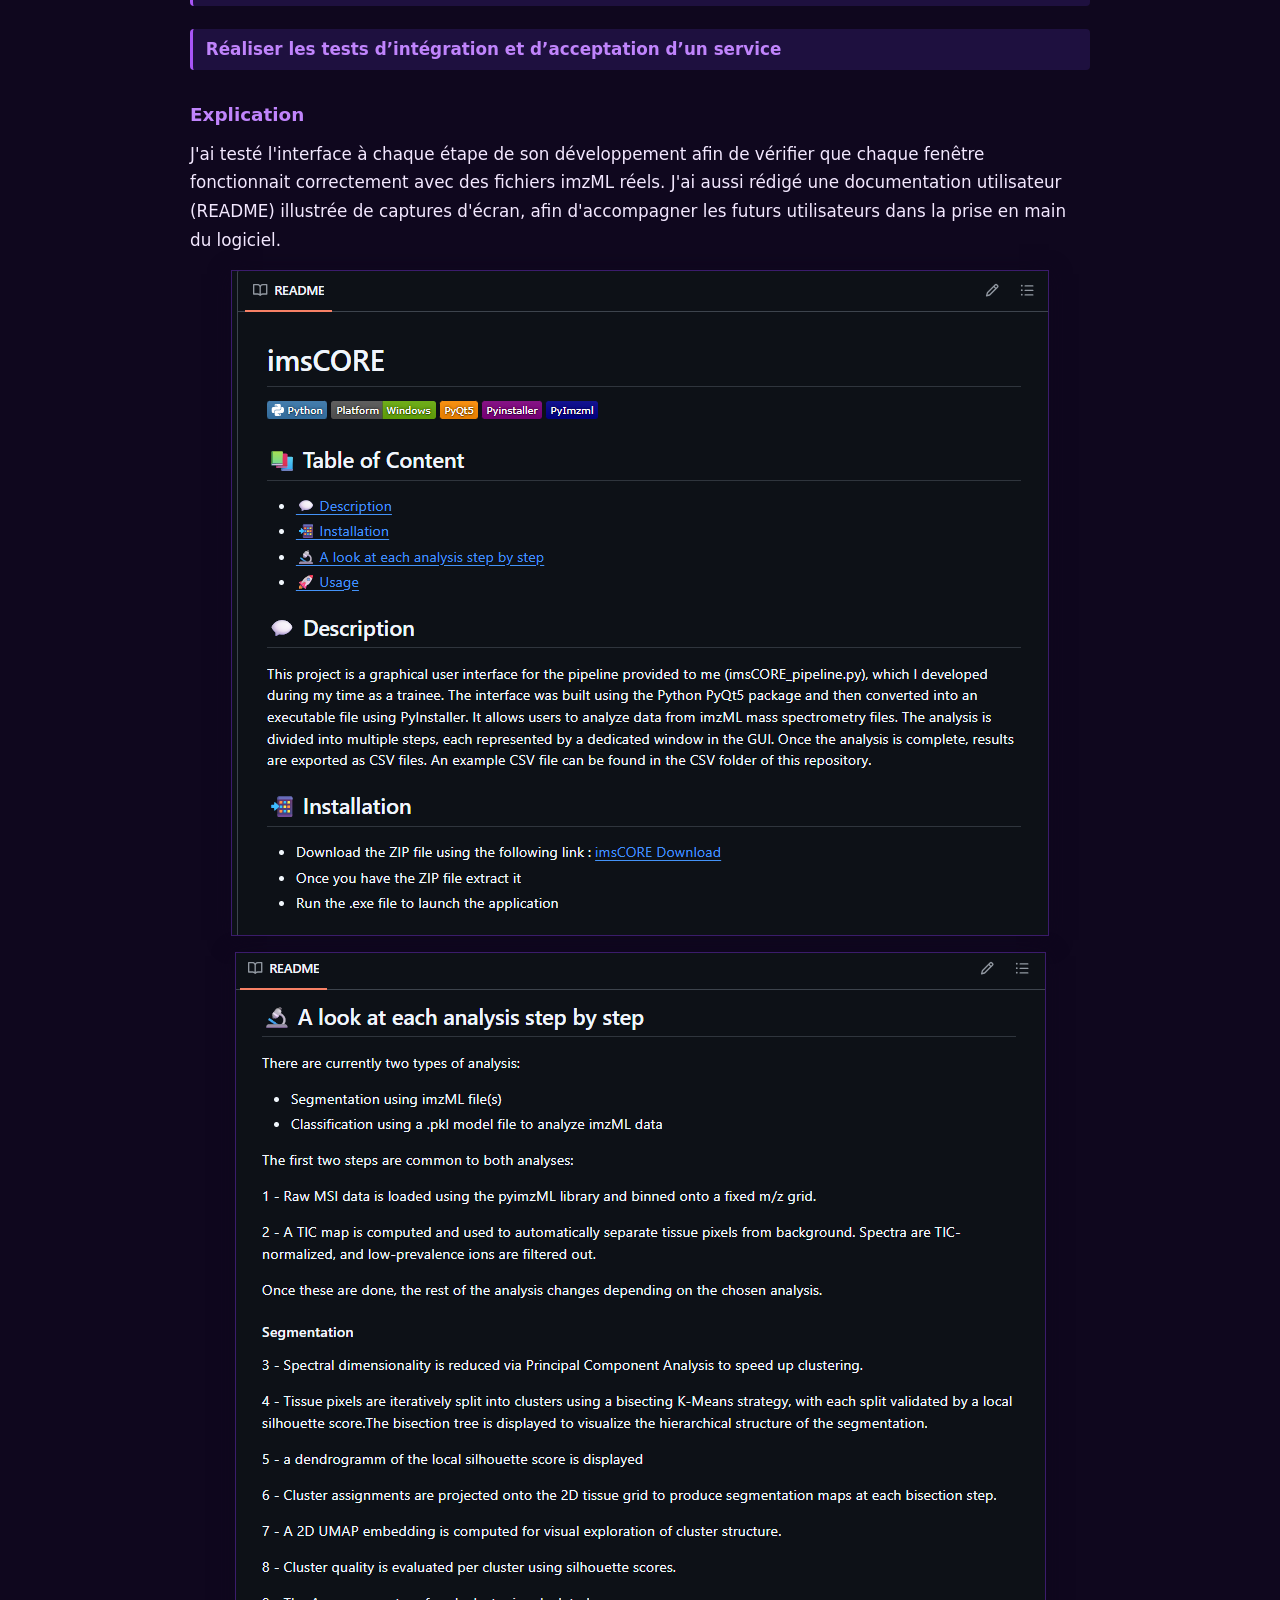
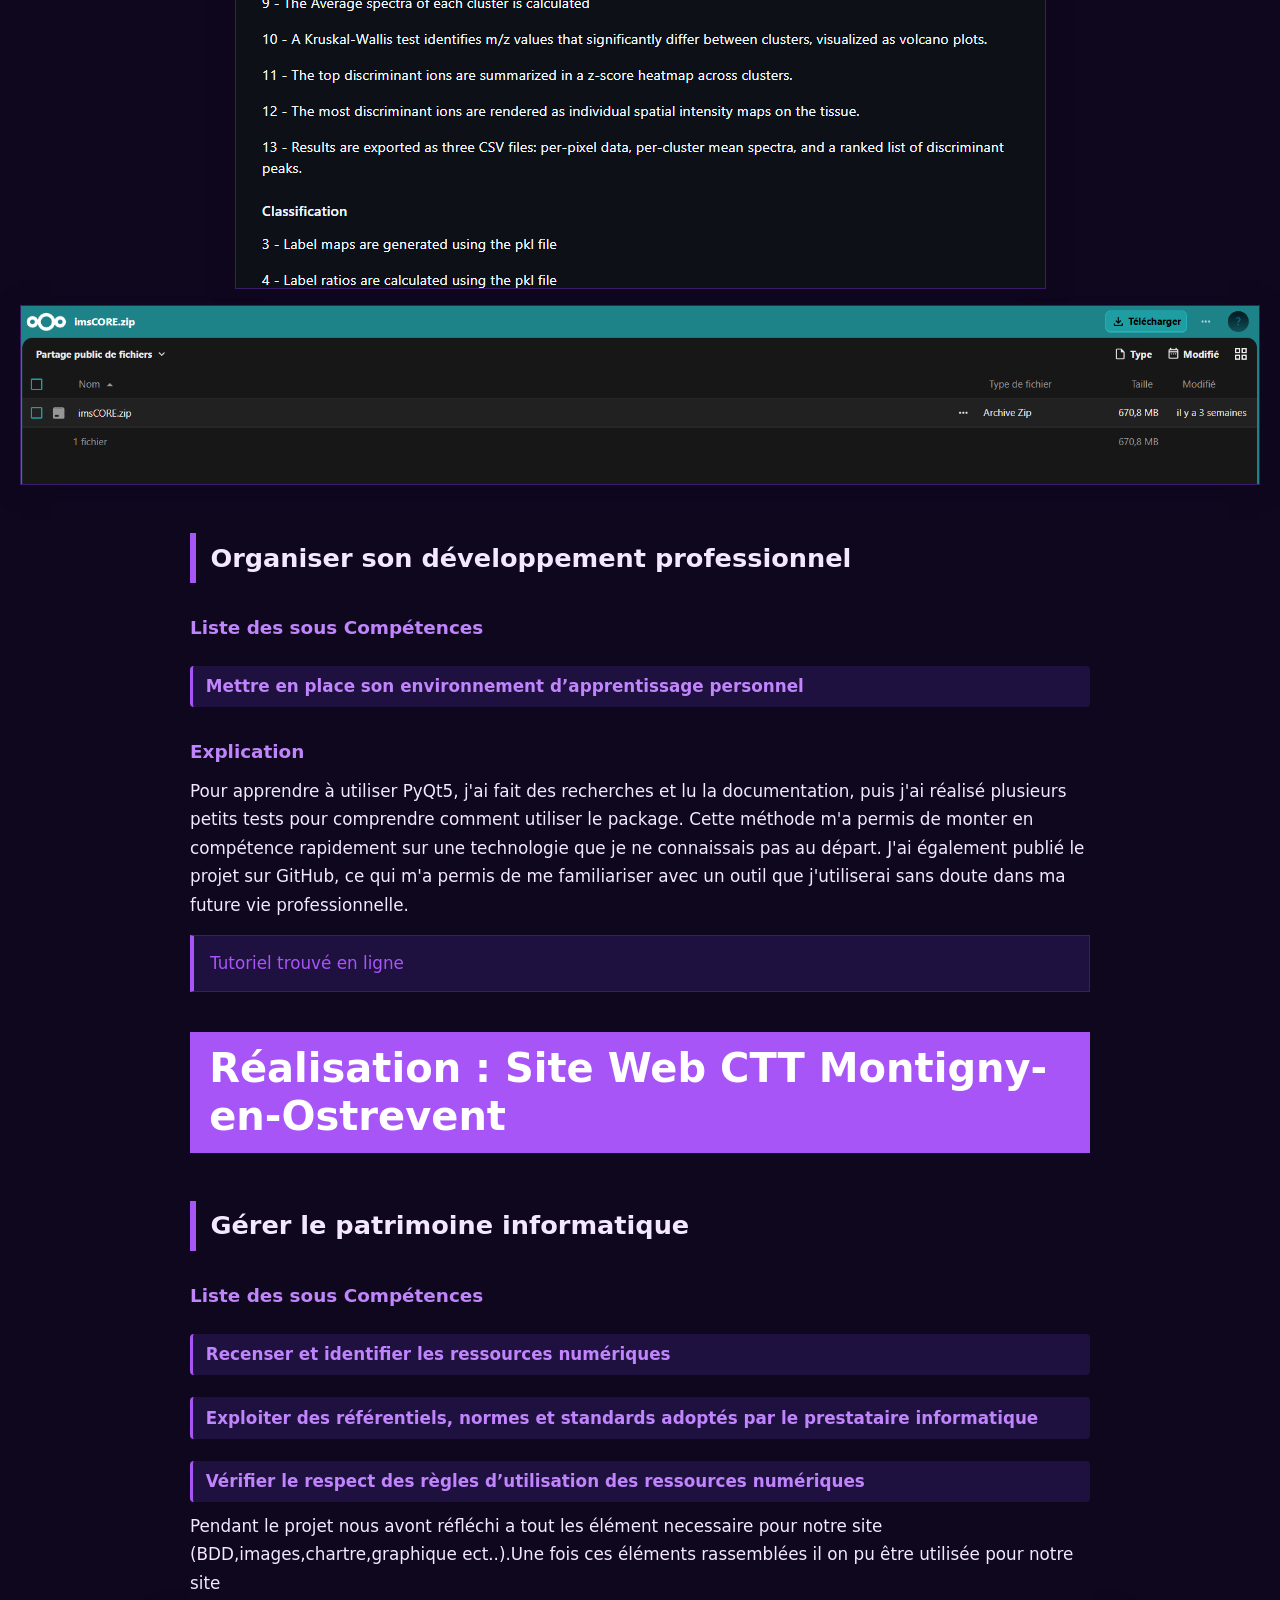
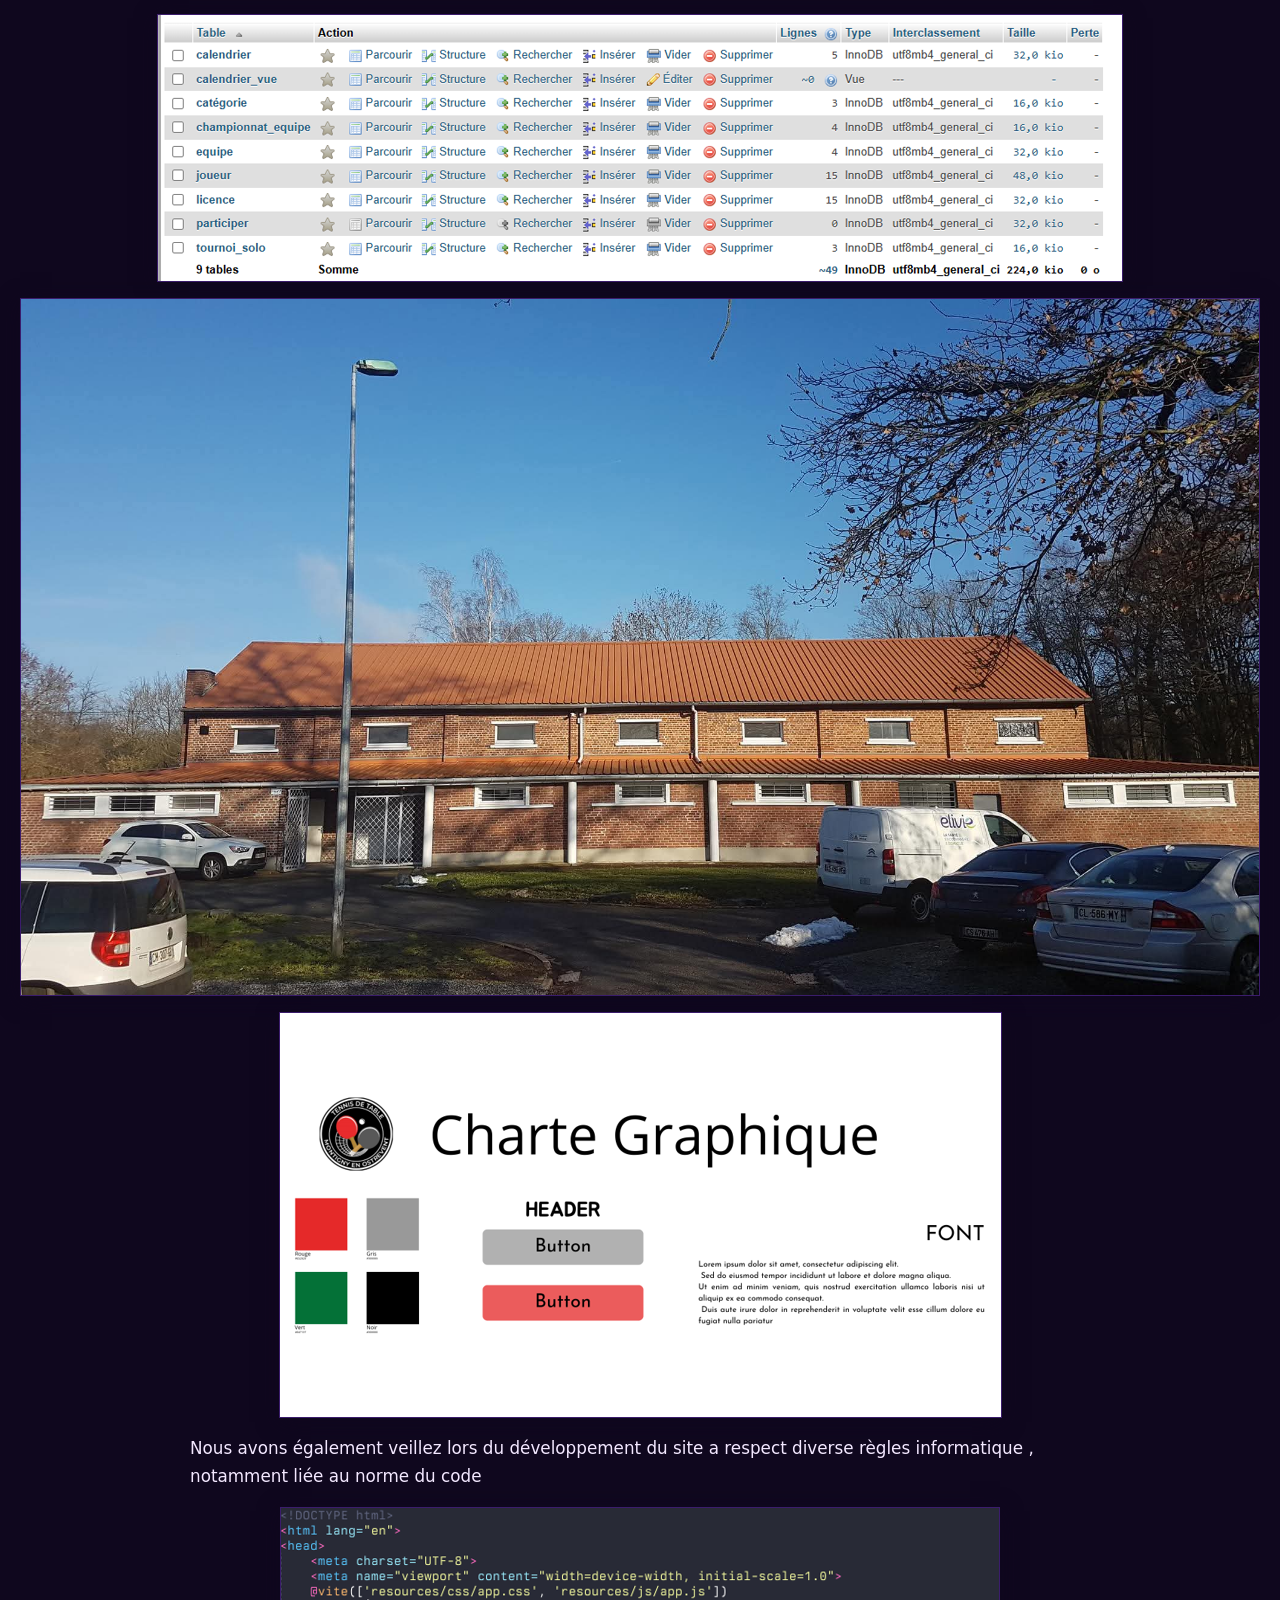
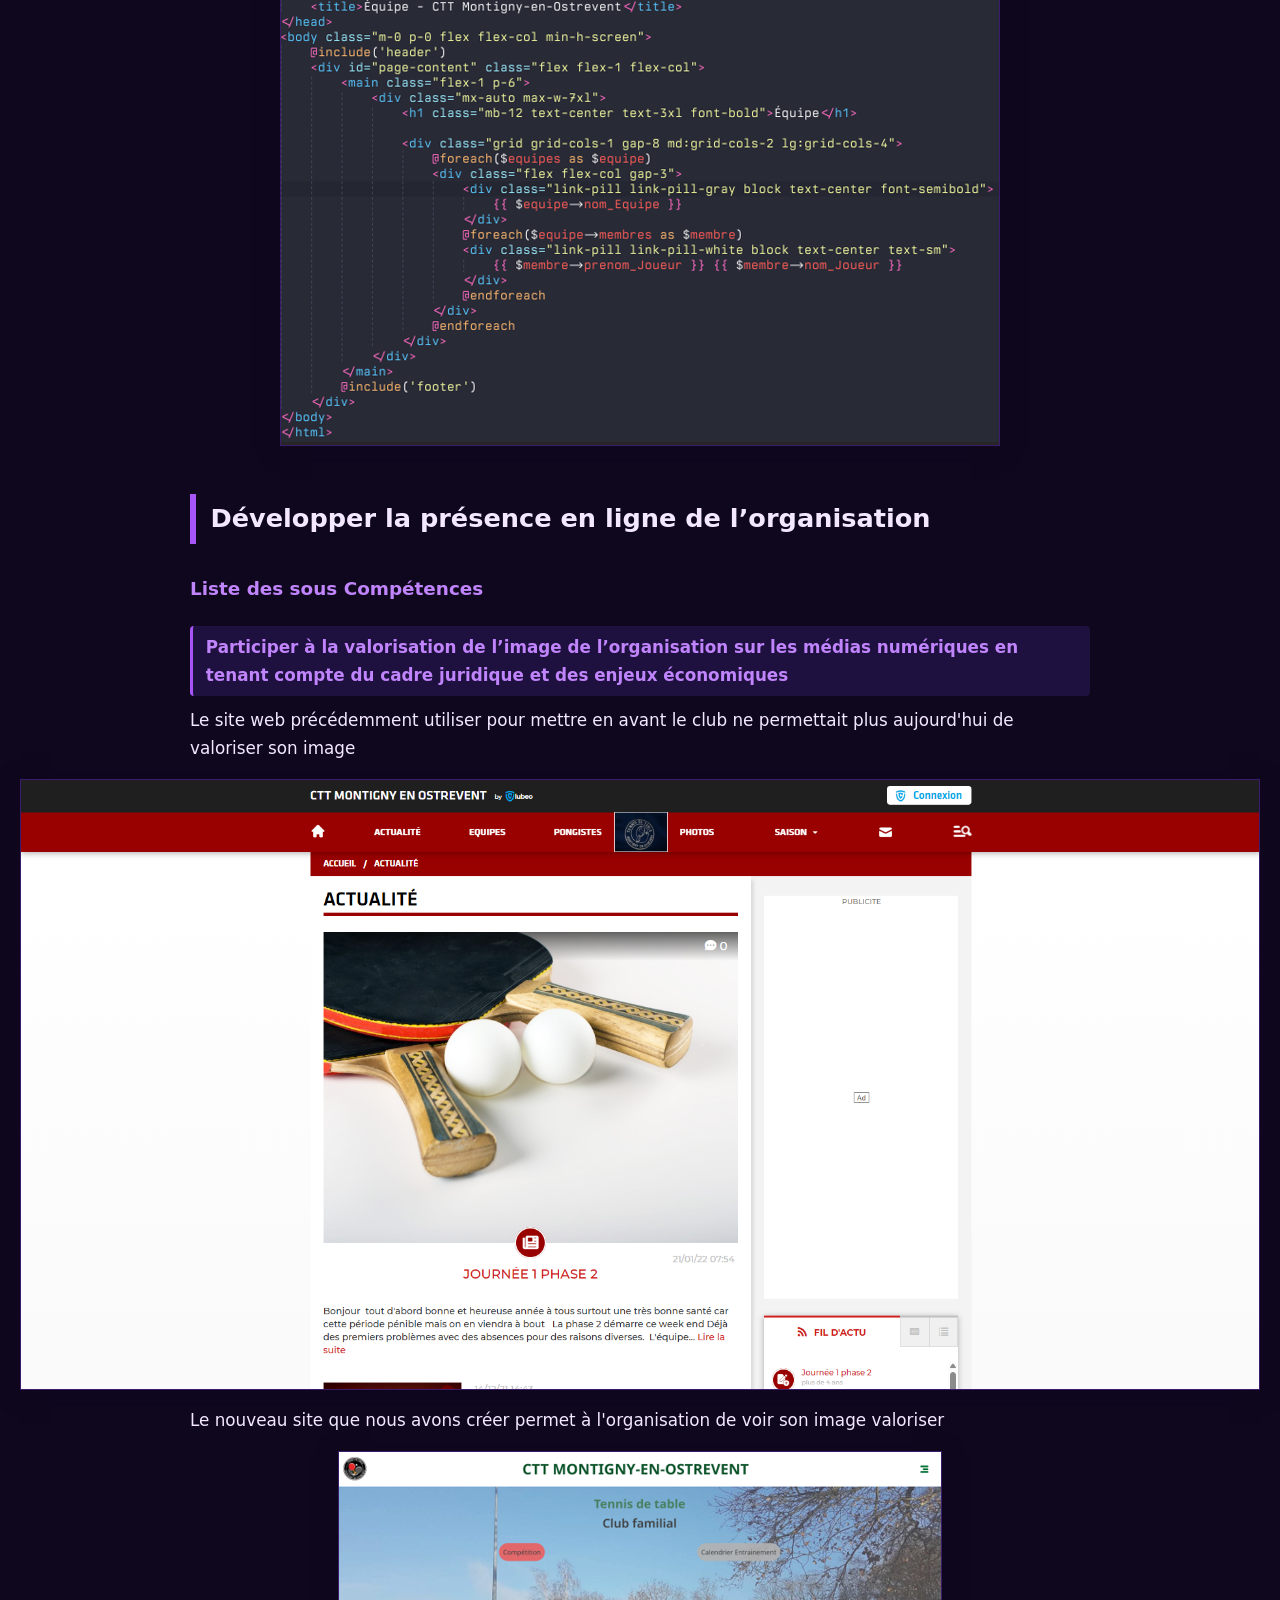
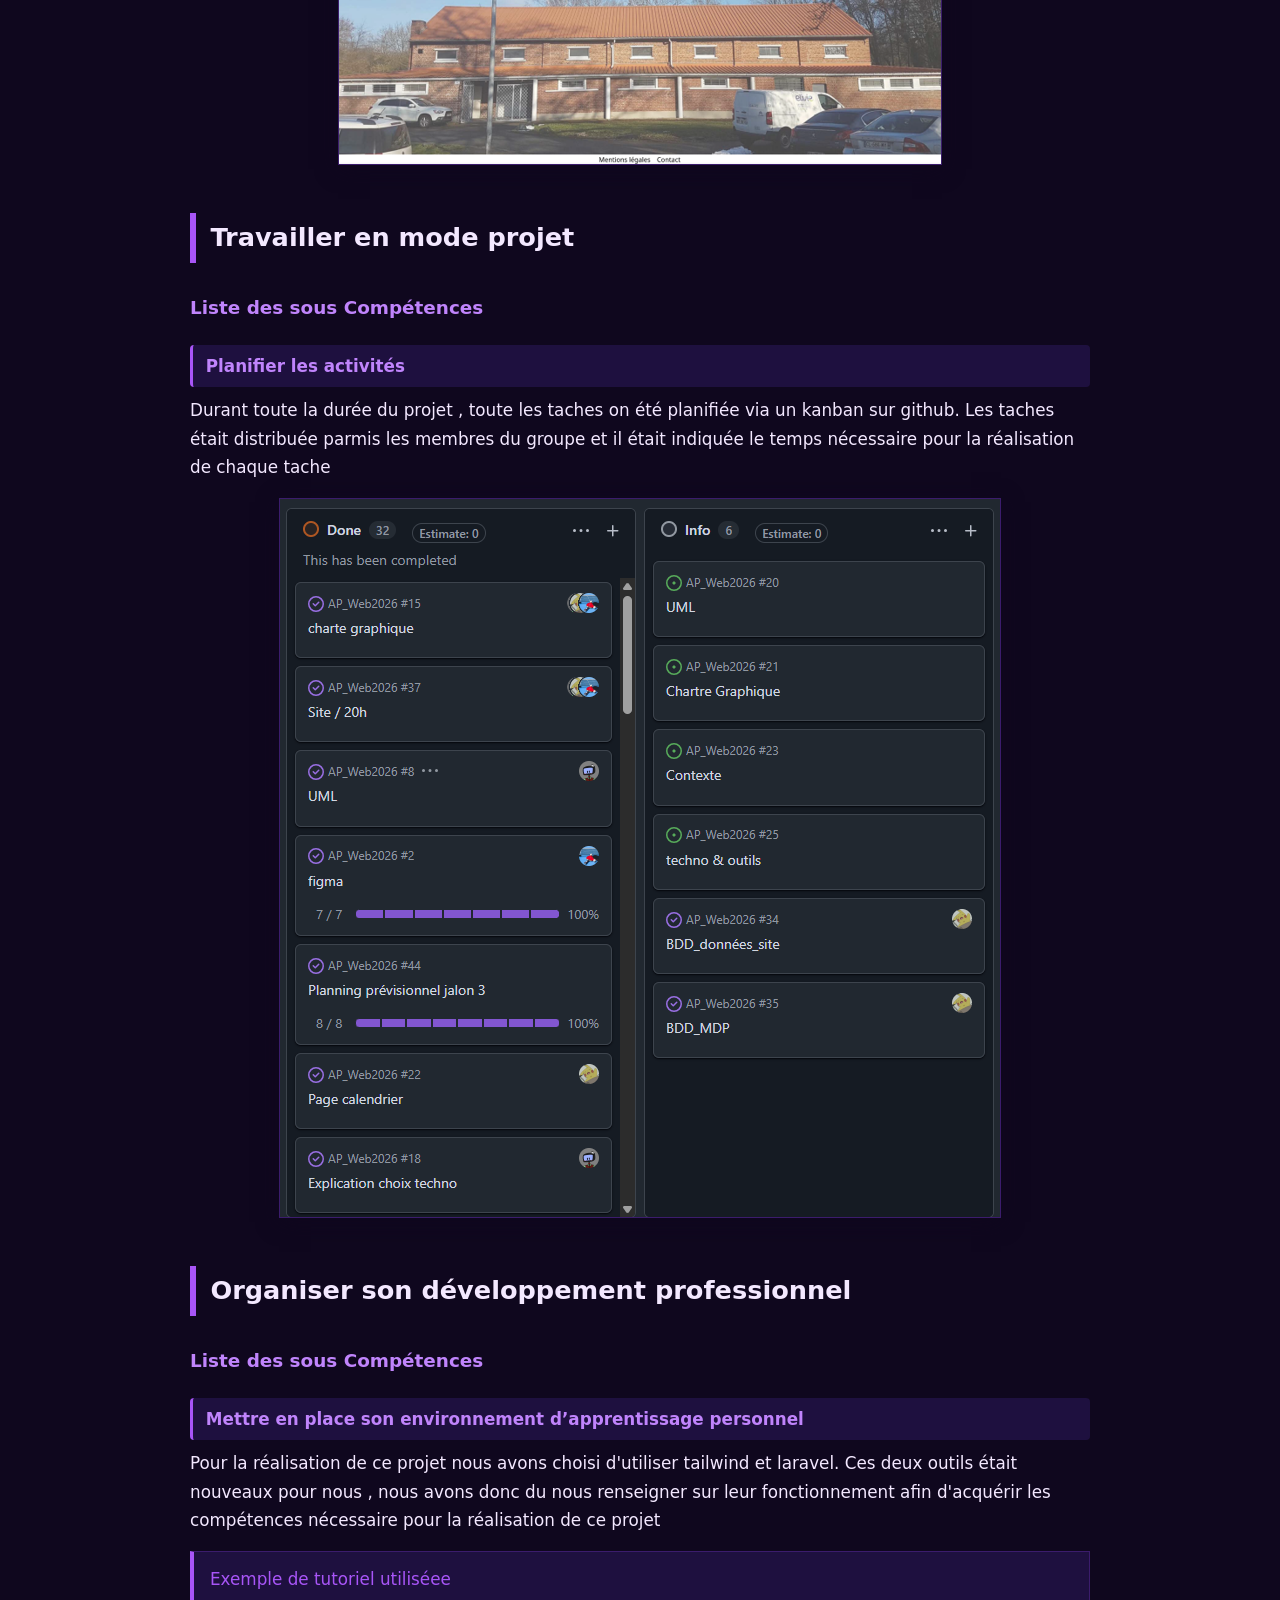
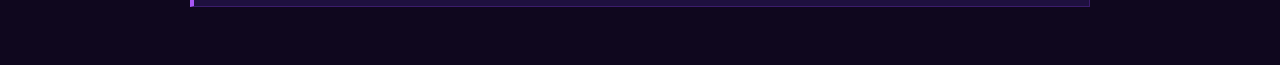
==== commit 2b99496d: "CSS link" ====
--- a/preuve_compétences.html
+++ b/preuve_compétences.html
@@ -3,6 +3,8 @@
 <head>
     <meta charset="UTF-8">
     <title>Compétences et preuves</title>
+    <link href="./CSS/base.css" rel="stylesheet" />
+    <link href="./CSS/preuves.css" rel="stylesheet" />
 </head>
 <body>
     <a href="./index.html">HOME</a>
--- a/CSS/base.css
+++ b/CSS/base.css
@@ -0,0 +1,264 @@
+/* CSS pour la gestion des éléments communs au pages */
+
+* {
+    box-sizing: border-box;
+}
+
+html {
+    scroll-behavior: smooth;   
+    scroll-padding-top: 4.5rem;    
+}
+
+body {
+    margin: 0;
+    padding: 0 1.25rem 3rem;
+    font-family: system-ui, -apple-system, "Segoe UI", Roboto, Arial, sans-serif;
+    font-size: 1.05rem;
+    line-height: 1.7;
+    color: var(--couleur-texte);
+    background: var(--couleur-fond);
+}
+
+body > * {
+    max-width: var(--largeur-max);
+    margin-left: auto;
+    margin-right: auto;
+}
+
+h1 {
+    margin-top: 2rem;
+    margin-bottom: 0.5rem;
+    font-size: clamp(1.7rem, 5vw, 2.5rem);
+    line-height: 1.2;
+}
+
+h2 {
+    margin-top: 3rem;
+    margin-bottom: 1rem;
+    padding-bottom: 0.4rem;
+    font-size: 1.6rem;
+    border-bottom: 3px solid var(--couleur-principale);
+}
+
+h3 {
+    margin-top: 1.8rem;
+    margin-bottom: 0.4rem;
+    font-size: 1.15rem;
+    color: var(--couleur-principale-fonce);
+}
+
+h4 {
+    margin-bottom: 0.4rem;
+    font-size: 1.2rem;
+}
+
+p {
+    margin-block: 0.6rem 1rem;
+}
+
+nav {
+    position: sticky;
+    top: 0;
+    z-index: 10;
+    display: flex;
+    flex-wrap: wrap;
+    gap: 0.4rem;
+    max-width: none;
+    margin: 0 -1.25rem;
+    padding: 0.7rem 1.25rem;
+    background: var(--couleur-carte);
+    border-bottom: 1px solid var(--couleur-bordure);
+    box-shadow: var(--ombre);
+}
+
+nav a {
+    padding: 0.3rem 0.8rem;
+    border-radius: 999px;
+    font-size: 0.95rem;
+    font-weight: 600;
+    text-decoration: none;
+    color: var(--couleur-texte);
+}
+
+nav a:hover,
+nav a:focus-visible {
+    background: var(--couleur-principale);
+    color: var(--texte-sur-principale);
+}
+
+a {
+    color: var(--couleur-principale);
+    text-underline-offset: 3px;
+}
+
+a:hover {
+    color: var(--couleur-principale-fonce);
+}
+
+.retour {
+    display: block;
+    width: fit-content;
+    margin-inline: max(0px, calc((100% - var(--largeur-max)) / 2));
+    margin-top: 1.2rem;
+    padding: 0.5rem 1rem;
+    border-radius: var(--rayon);
+    background: var(--couleur-principale);
+    color: var(--texte-sur-principale);
+    font-weight: 600;
+    text-decoration: none;
+}
+
+.retour:hover {
+    background: var(--couleur-principale-fonce);
+    color: var(--texte-sur-principale);
+}
+
+.liens a,
+body > a:not(.retour) {
+    display: block;
+    margin-block: 0.6rem;
+    padding: 0.8rem 1rem;
+    background: var(--couleur-carte);
+    border: 1px solid var(--couleur-bordure);
+    border-left: 4px solid var(--couleur-principale);
+    border-radius: var(--rayon);
+    text-decoration: none;
+}
+
+.liens a:hover,
+body > a:not(.retour):hover {
+    box-shadow: var(--ombre);
+}
+
+body > li {
+    list-style: none;
+    margin-top: 1.4rem;
+    font-weight: 700;
+    color: var(--couleur-principale-fonce);
+}
+
+body > ul {
+    margin: 0.2rem auto 0.6rem;
+    padding: 0.8rem 1rem;
+    list-style: none;
+    background: var(--couleur-carte);
+    border: 1px solid var(--couleur-bordure);
+    border-radius: var(--rayon);
+}
+
+li {
+    margin-block: 0.3rem;
+}
+
+img {
+    display: block;
+    max-width: 100%;
+    height: auto;
+    margin-block: 1rem;
+    border: 1px solid var(--couleur-bordure);
+    border-radius: var(--rayon);
+    box-shadow: var(--ombre);
+    background: var(--couleur-carte);
+}
+
+.tableau-defilant {
+    max-width: none;
+    margin: 1rem -1.25rem;
+    padding: 0 1.25rem;
+    overflow-x: auto;
+    -webkit-overflow-scrolling: touch;
+}
+
+table {
+    min-width: 1100px;
+    border-collapse: collapse;
+    background: var(--couleur-carte);
+    box-shadow: var(--ombre);
+    font-size: 0.9rem;
+    line-height: 1.5;
+}
+
+th,
+td {
+    padding: 0.7rem 0.8rem;
+    border: 1px solid var(--couleur-bordure);
+    vertical-align: top;
+    text-align: left;
+}
+
+td {
+    width: 14%;
+    white-space: pre-line;
+}
+
+th {
+    background: var(--couleur-principale);
+    color: var(--texte-sur-principale);
+    font-weight: 600;
+}
+
+th:first-child {
+    position: sticky;
+    left: 0;
+    z-index: 1;
+    min-width: 130px;
+}
+
+tr:first-child td {
+    font-weight: 600;
+}
+
+tr:nth-child(even) td {
+    background: var(--ligne-alternee);
+}
+
+td:has(> a) {
+    text-align: center;
+    white-space: normal;
+}
+
+td a {
+    display: inline-block;
+    padding: 0.1rem 0.7rem;
+    border-radius: 6px;
+    background: var(--badge);
+    font-weight: 700;
+    text-decoration: none;
+}
+
+td a:hover {
+    background: var(--couleur-principale);
+    color: var(--texte-sur-principale);
+}
+
+@media (max-width: 600px) {
+    body {
+        font-size: 1rem;
+        padding: 0 1rem 2rem;
+    }
+
+    nav {
+        margin: 0 -1rem;
+        padding: 0.6rem 1rem;
+    }
+
+    .tableau-defilant {
+        margin: 1rem -1rem;
+        padding: 0 1rem;
+    }
+
+    h2 {
+        font-size: 1.35rem;
+    }
+}
+
+a:focus-visible {
+    outline: 3px solid var(--couleur-principale);
+    outline-offset: 2px;
+}
+
+@media (prefers-reduced-motion: reduce) {
+    html {
+        scroll-behavior: auto;
+    }
+}
--- a/CSS/preuves.css
+++ b/CSS/preuves.css
@@ -0,0 +1,37 @@
+/* CSS page preuves */
+
+:root {
+    --couleur-fond: #0f071e;
+    --couleur-carte: #1e103f;
+    --couleur-texte: #f3e8ff;
+    --couleur-principale: #a855f7;
+    --couleur-principale-fonce: #c084fc;
+    --couleur-bordure: #3b1c6c;
+    --ligne-alternee: #281452;
+    --badge: #581c87;
+    --texte-sur-principale: #ffffff;
+    --ombre: 0 4px 20px rgba(15, 7, 30, 0.7); 
+    --largeur-max: 900px;
+}
+
+h1 {
+    margin-top: 2.5rem;
+    padding: 0.8rem 1.2rem;
+    border-radius: var(--rayon);
+    background: var(--couleur-principale);
+    color: var(--texte-sur-principale);
+}
+
+h2 {
+    padding: 0.2rem 0 0.2rem 0.9rem;
+    border-bottom: none;
+    border-left: 6px solid var(--couleur-principale);
+}
+
+li {
+    padding: 0.4rem 0.8rem;
+    background: var(--couleur-carte);
+    border-left: 3px solid var(--couleur-principale);
+    border-radius: 4px;
+    list-style: none;
+}
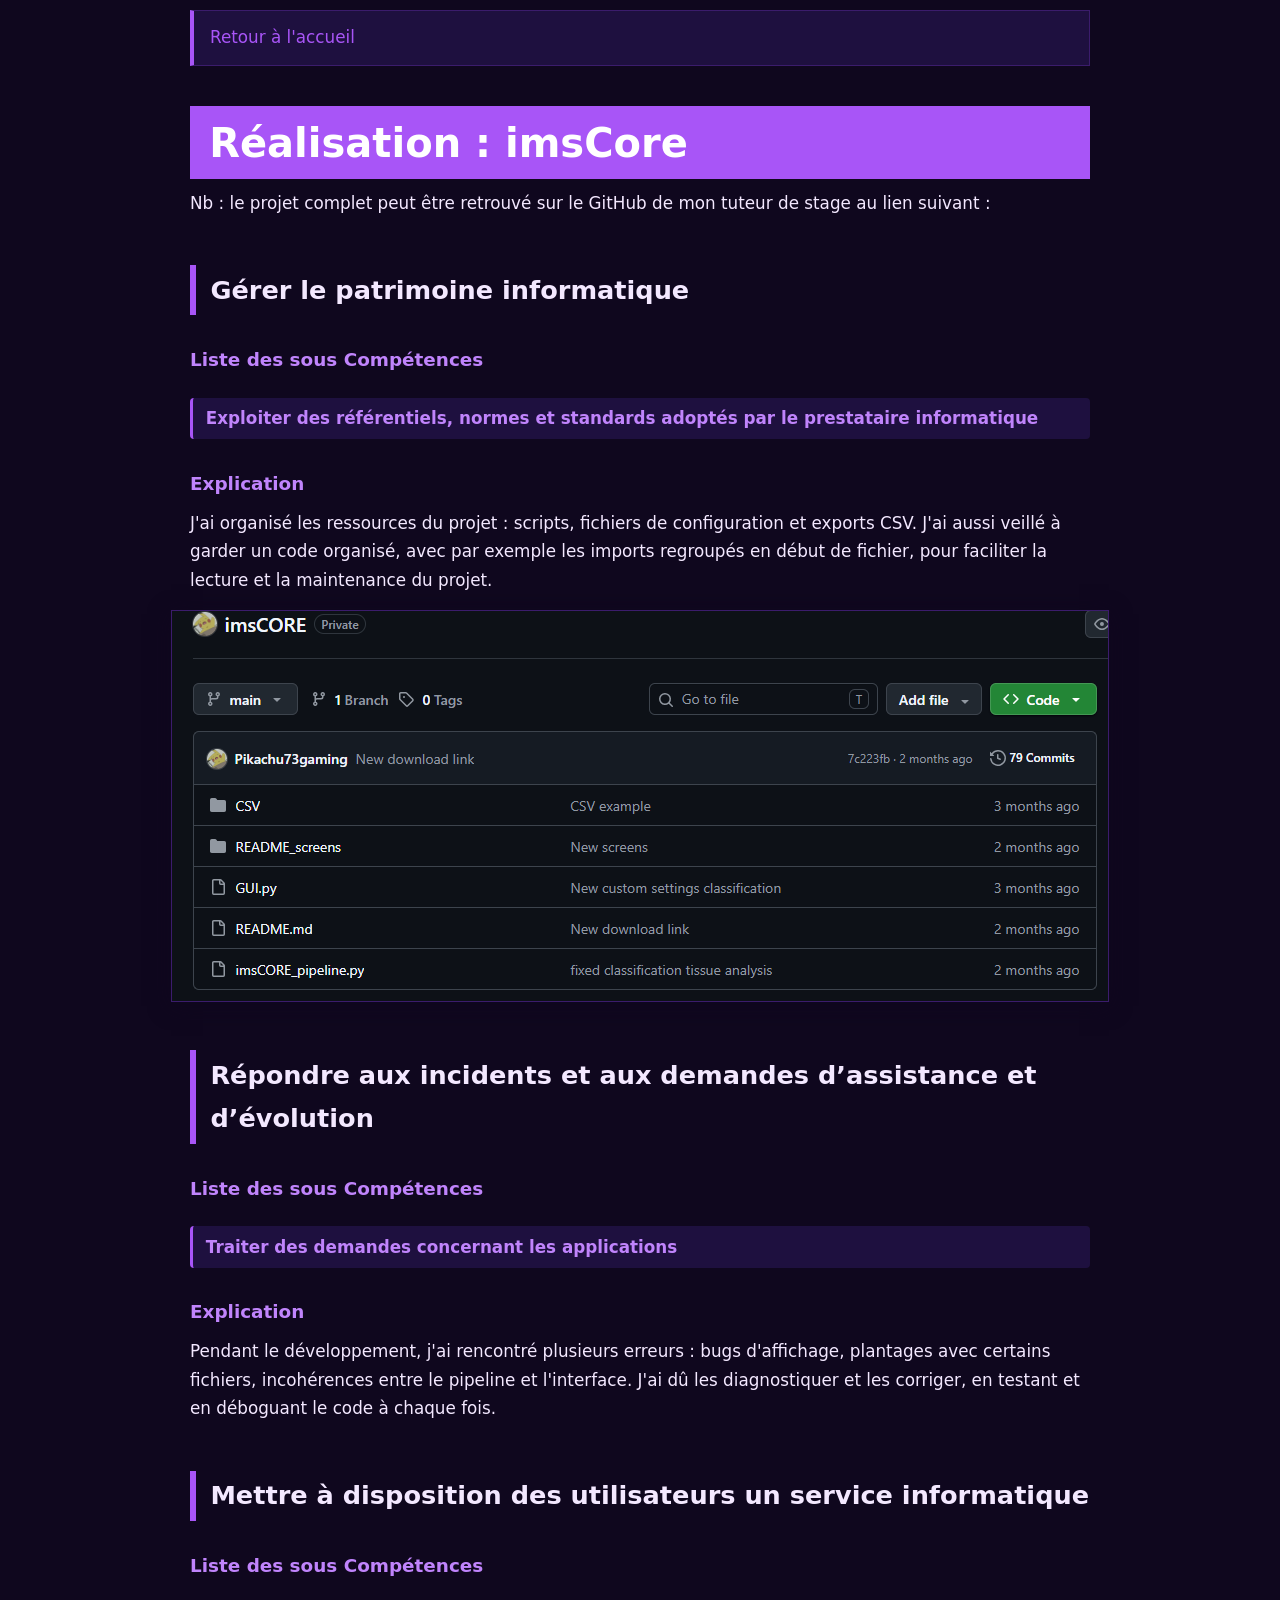
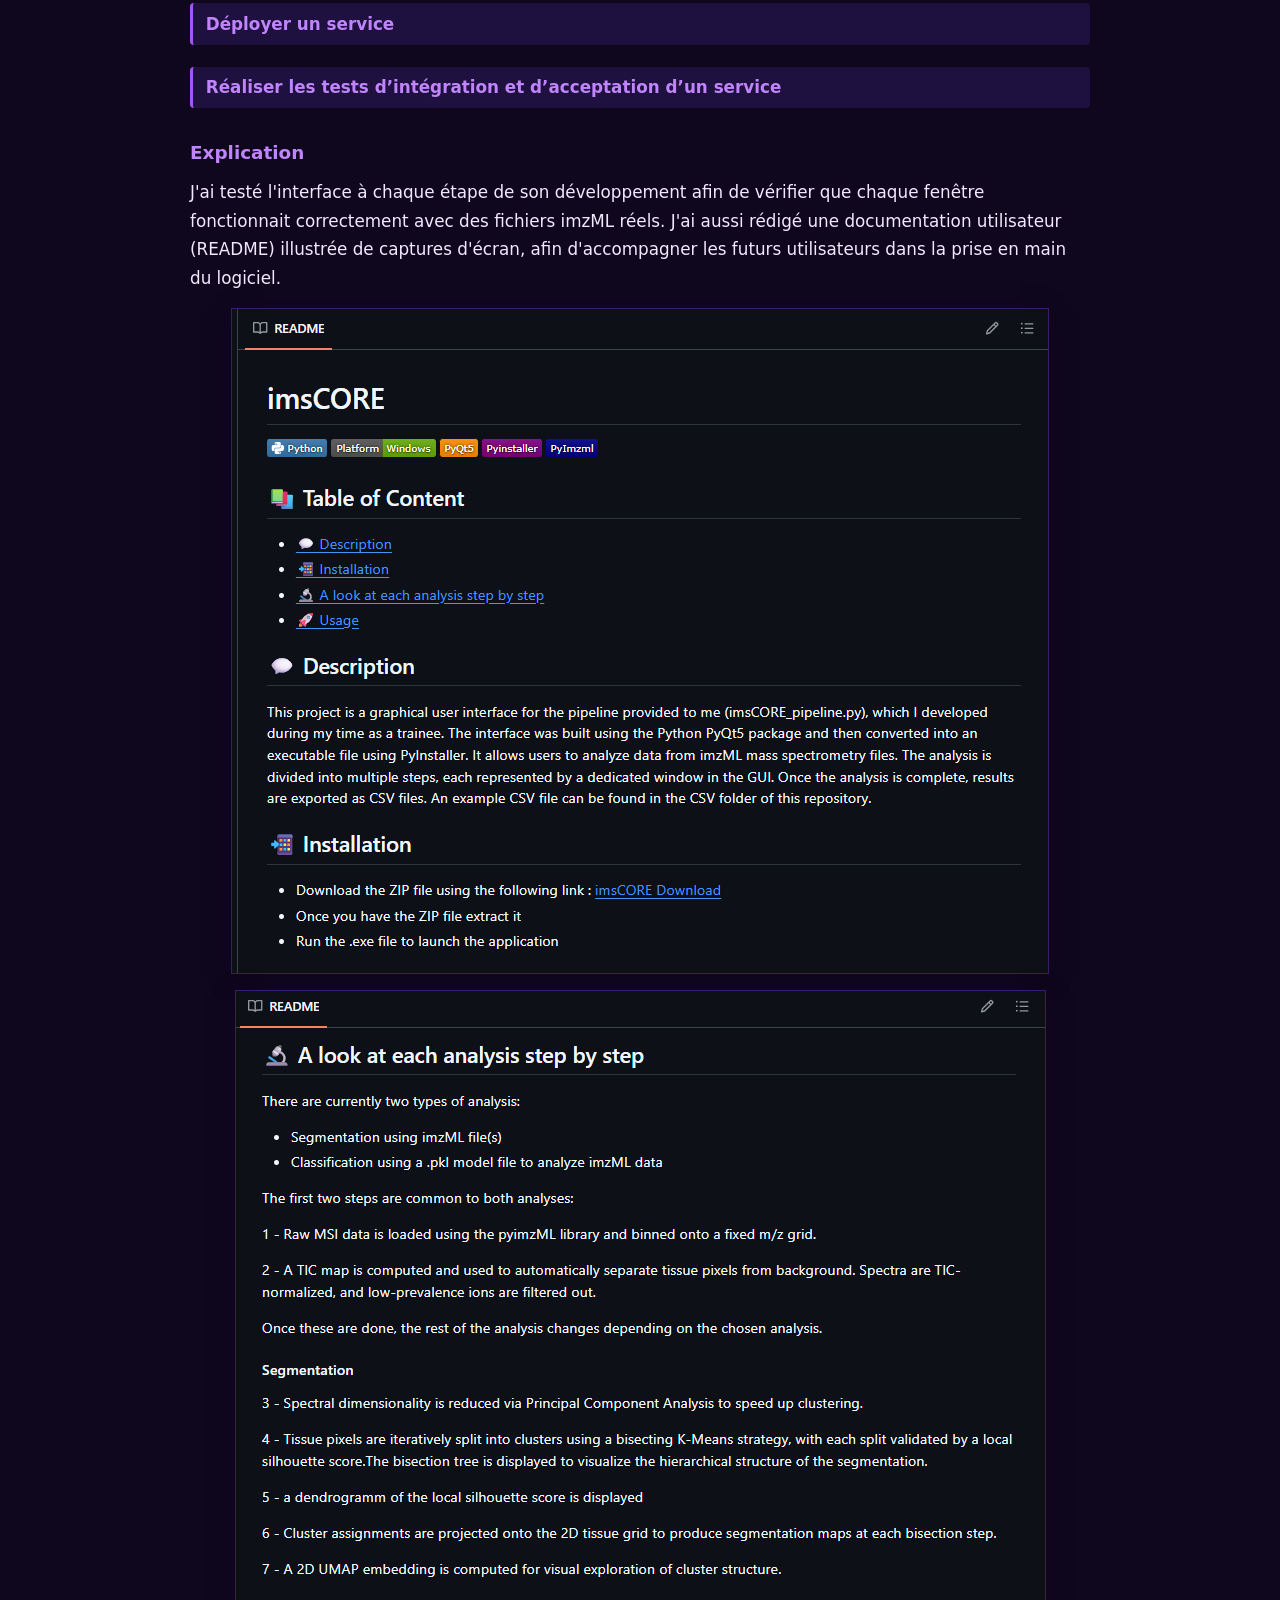
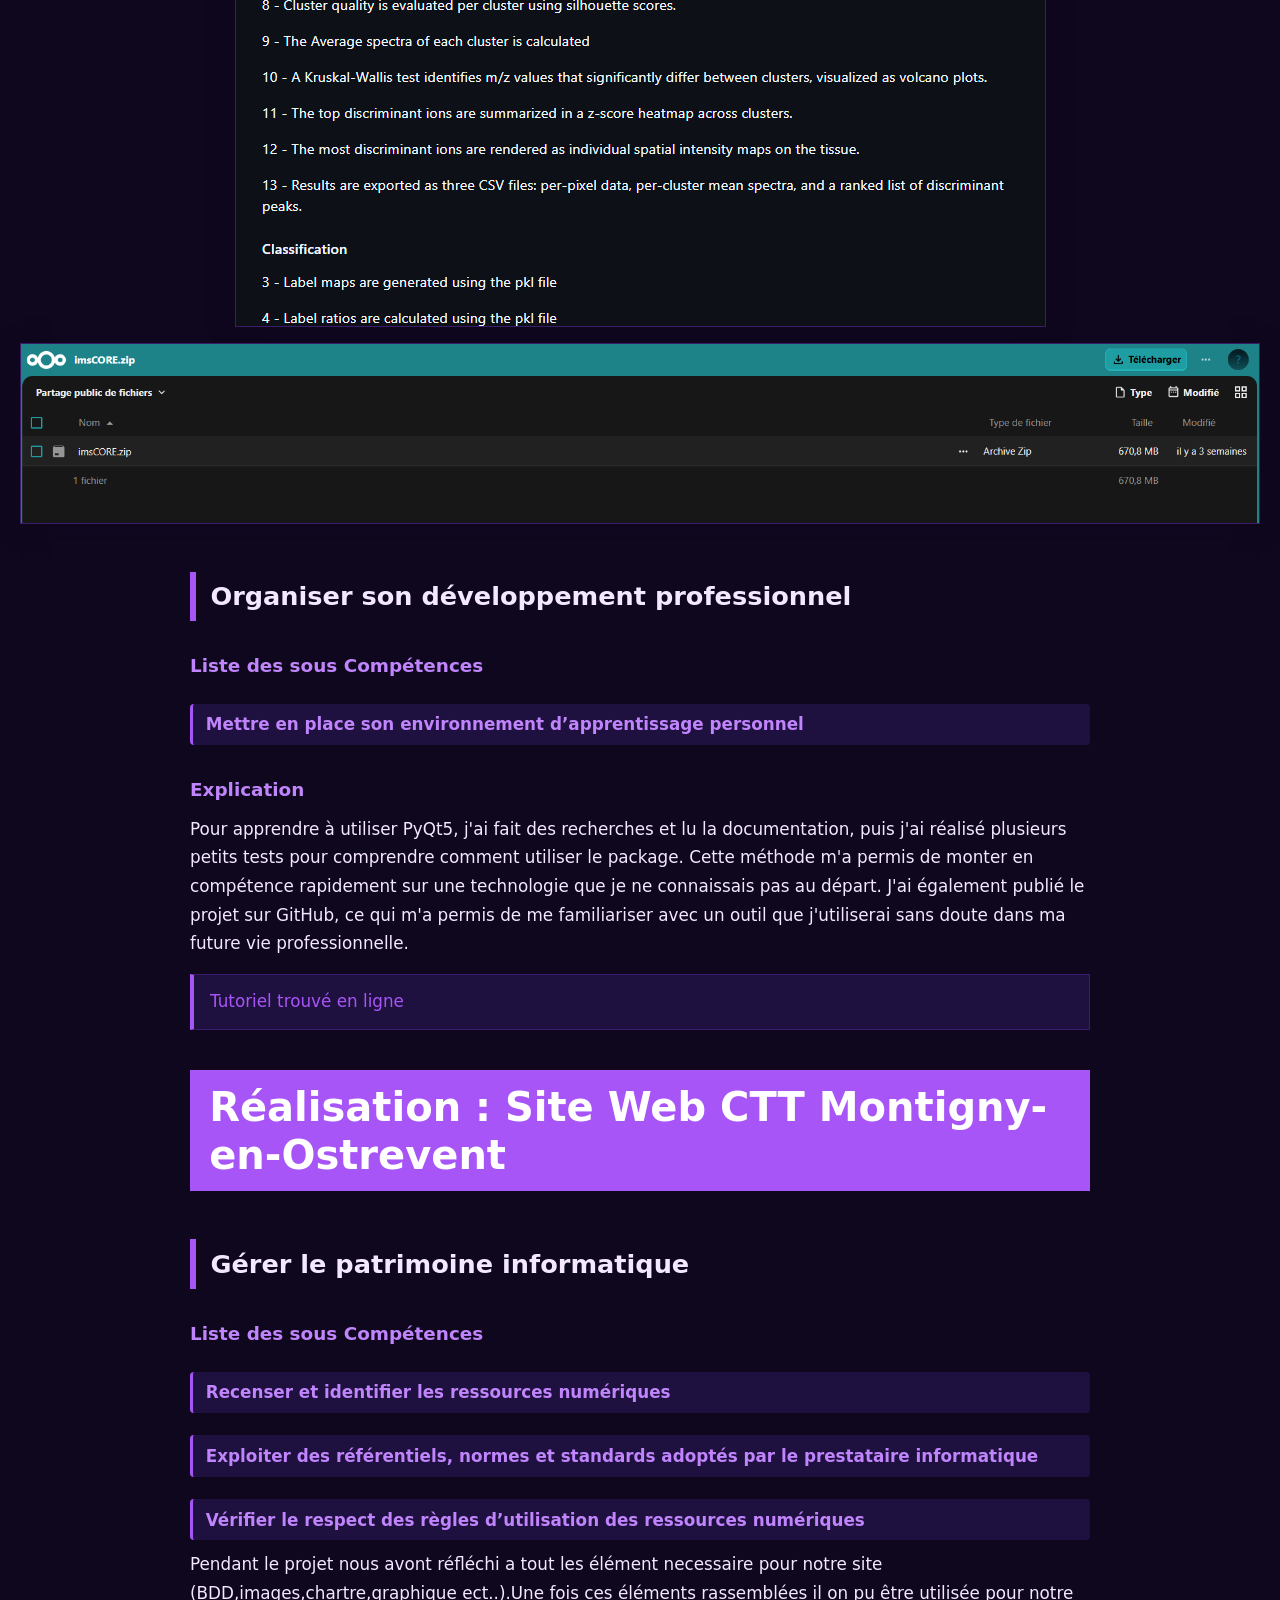
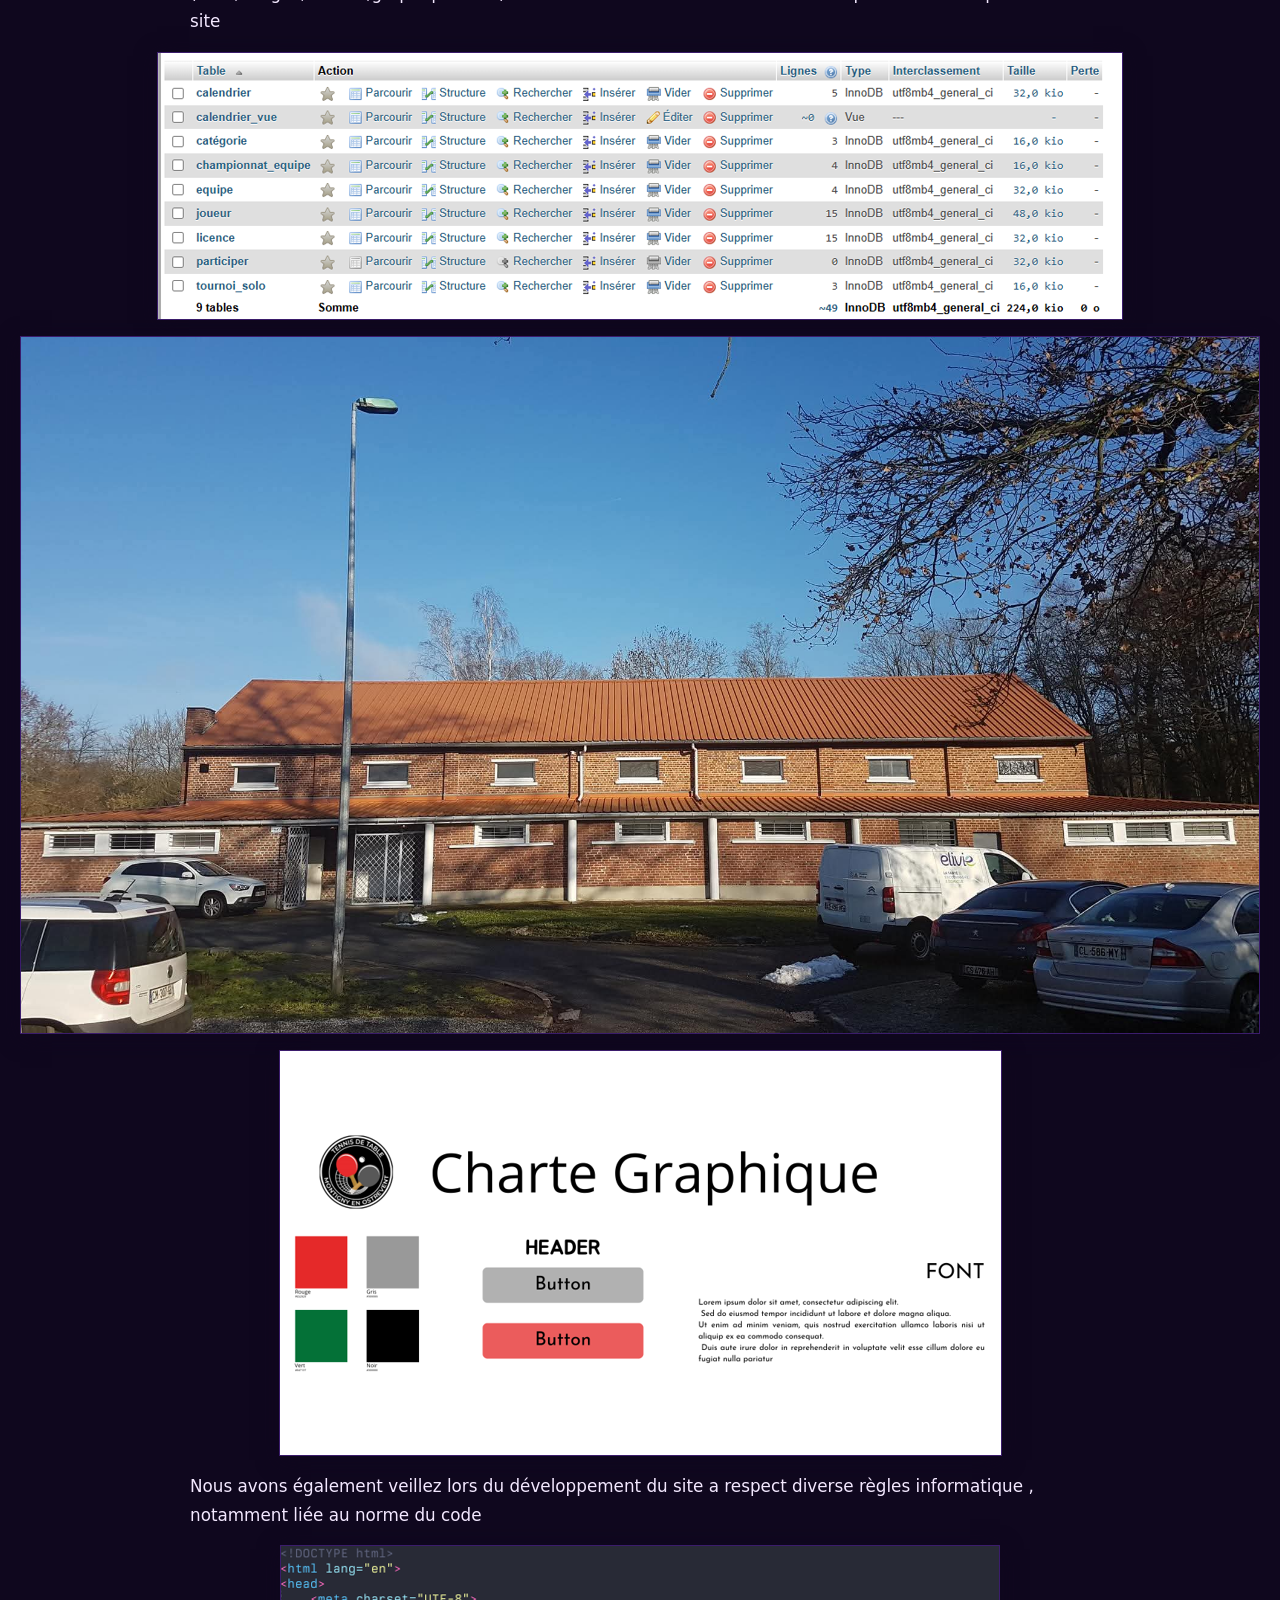
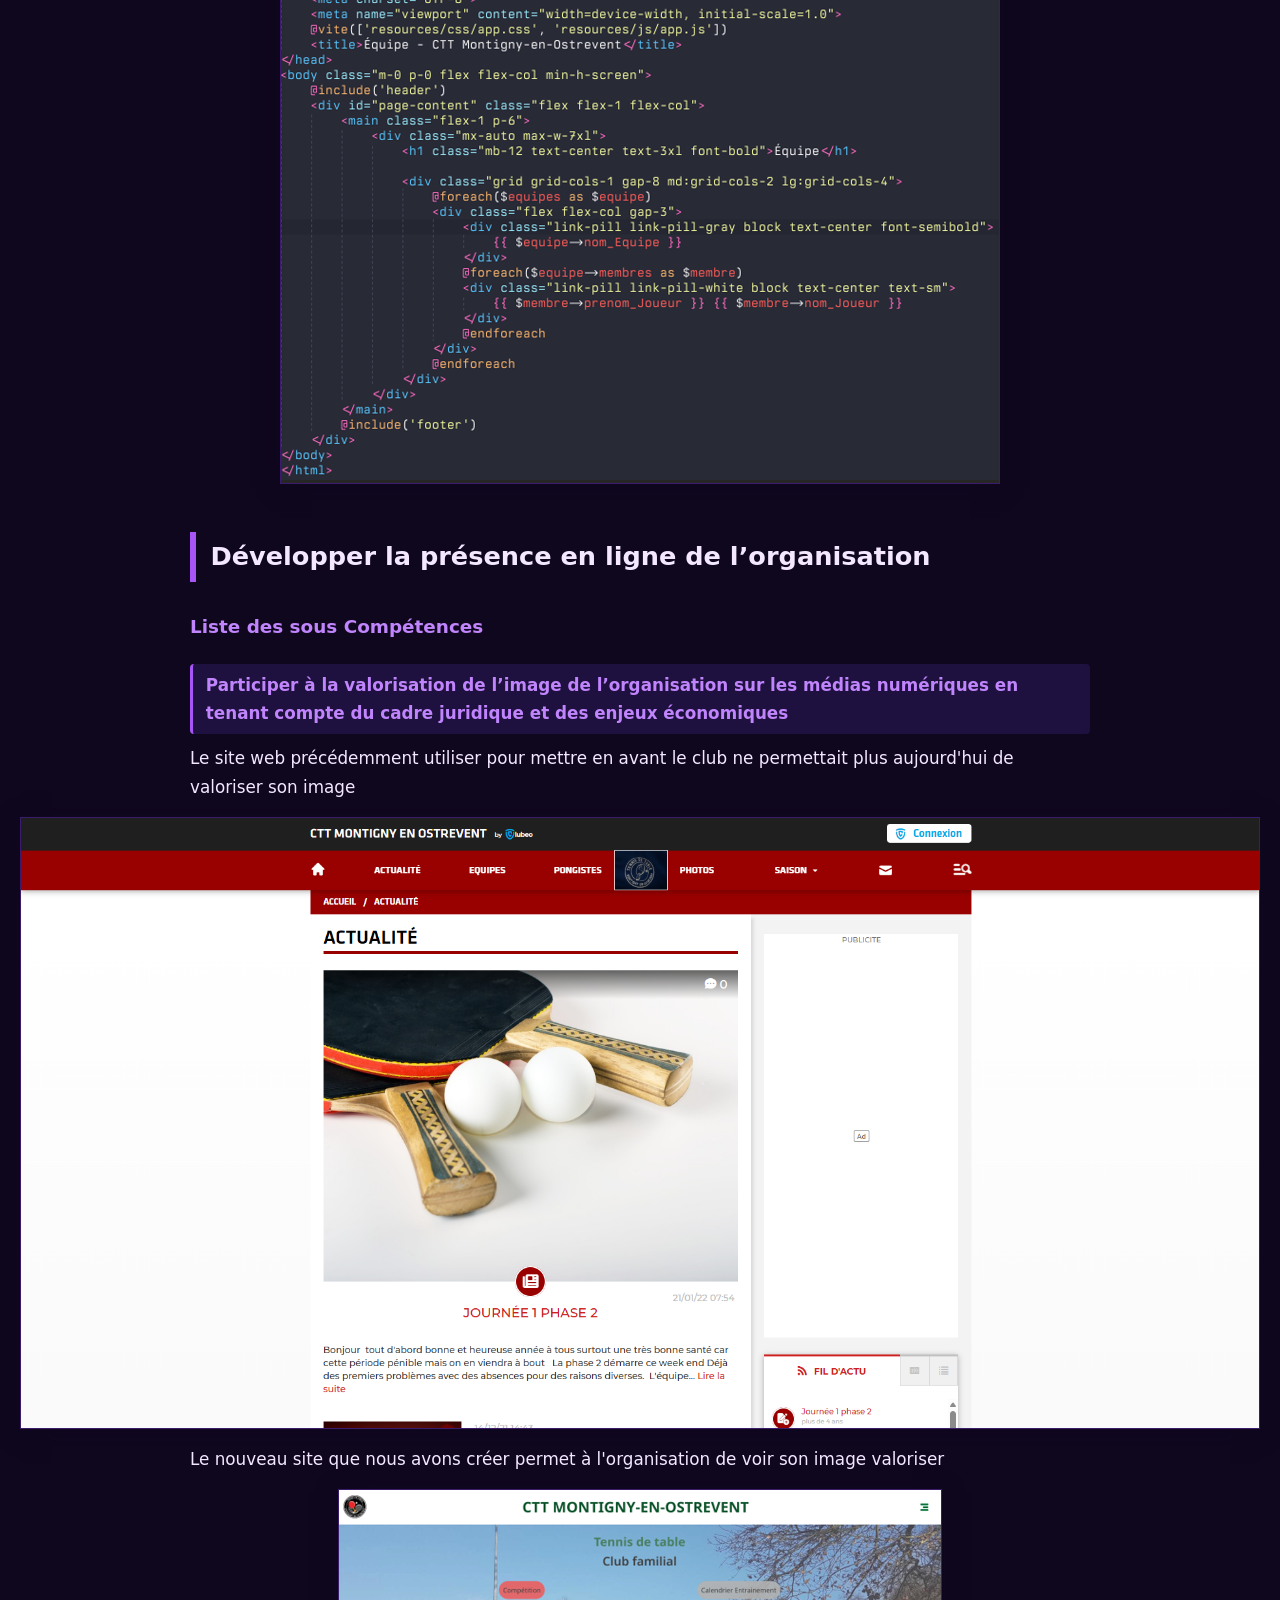
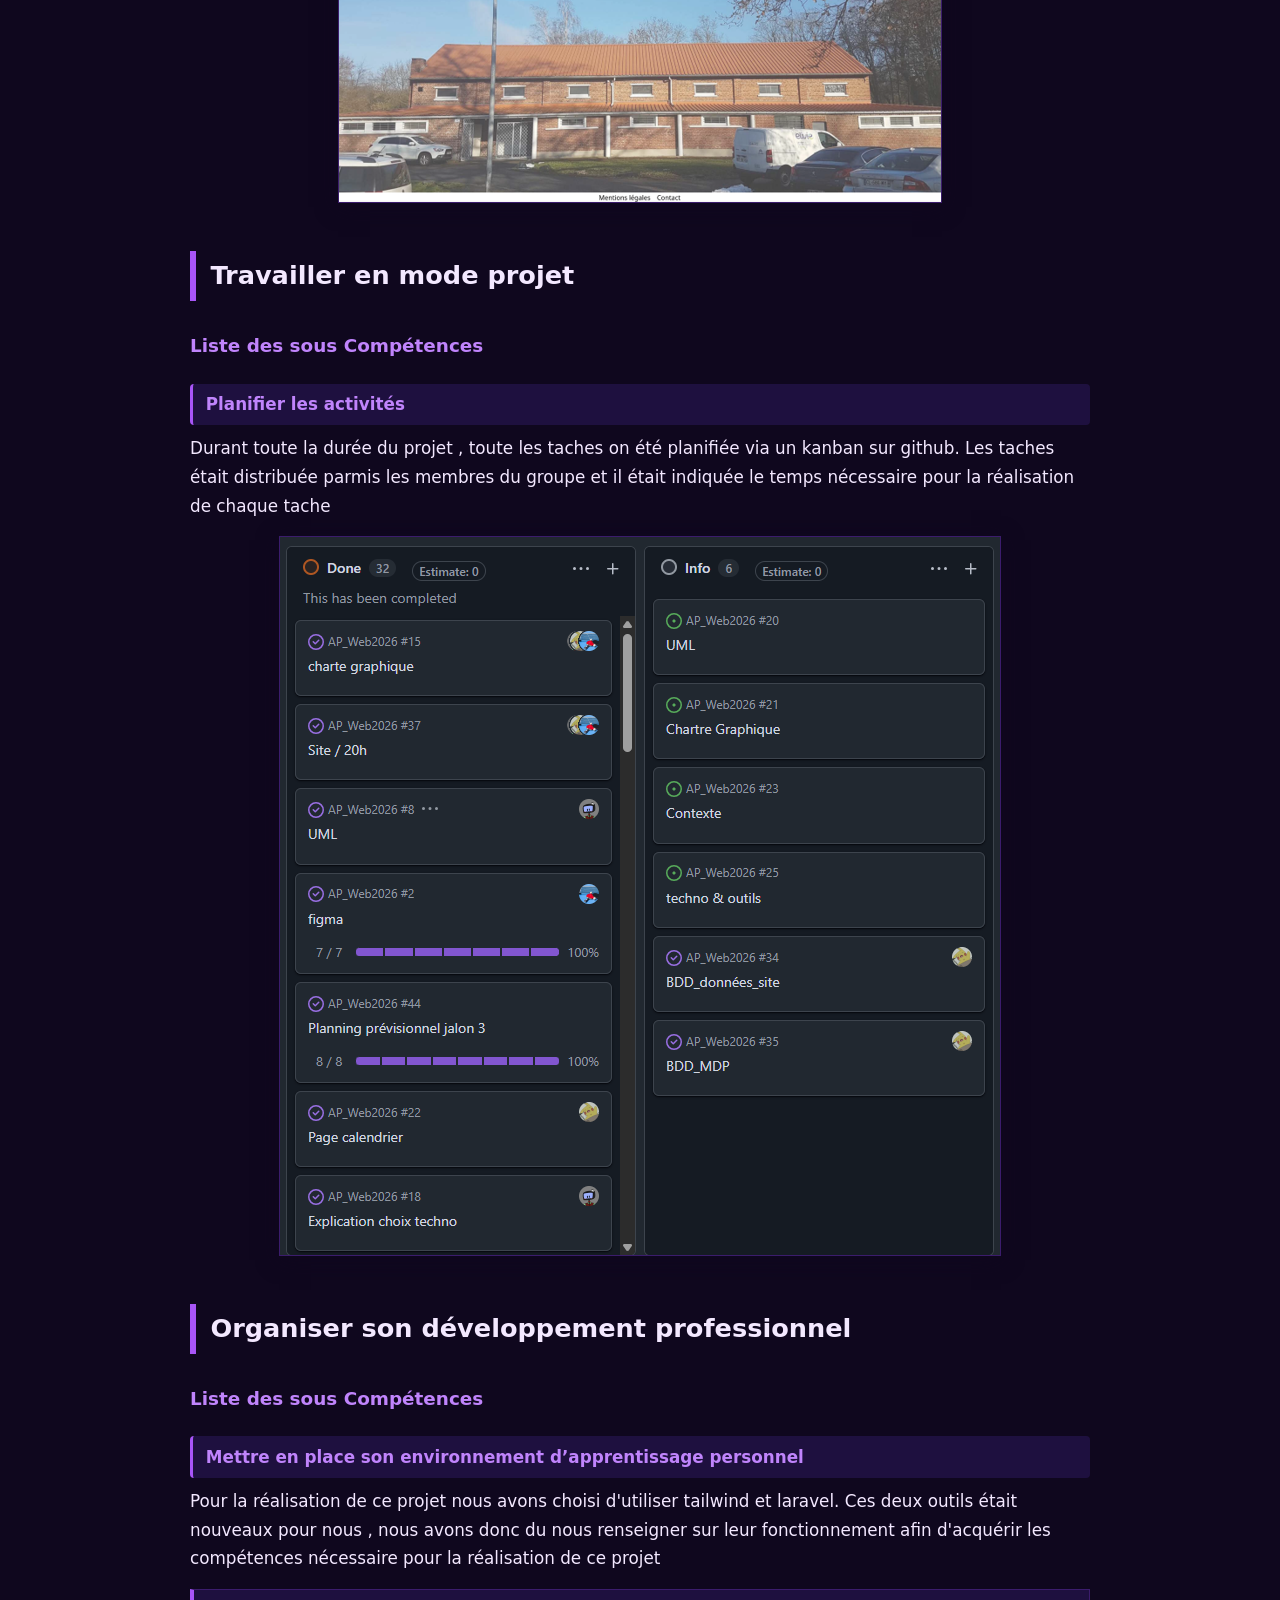
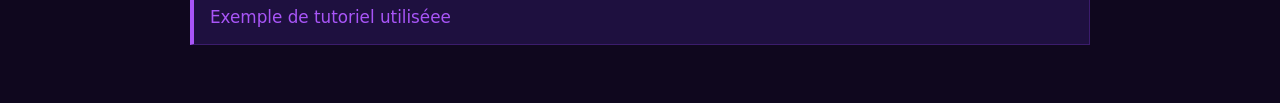
==== commit 05c56818: "Update" ====
--- a/preuve_compétences.html
+++ b/preuve_compétences.html
@@ -7,12 +7,13 @@
     <link href="./CSS/preuves.css" rel="stylesheet" />
 </head>
 <body>
-    <a href="./index.html">HOME</a>
+    <a href="./index.html">Retour à l'accueil</a>
 
 
     <h1>Réalisation : imsCore</h1>
 
-
+    <p>Nb : le projet complet peut être retrouvé sur le GitHub de mon tuteur de stage au lien suivant :</p>
+    
     <h2>Gérer le patrimoine informatique</h2>
 
     <h3>Liste des sous Compétences</h3>
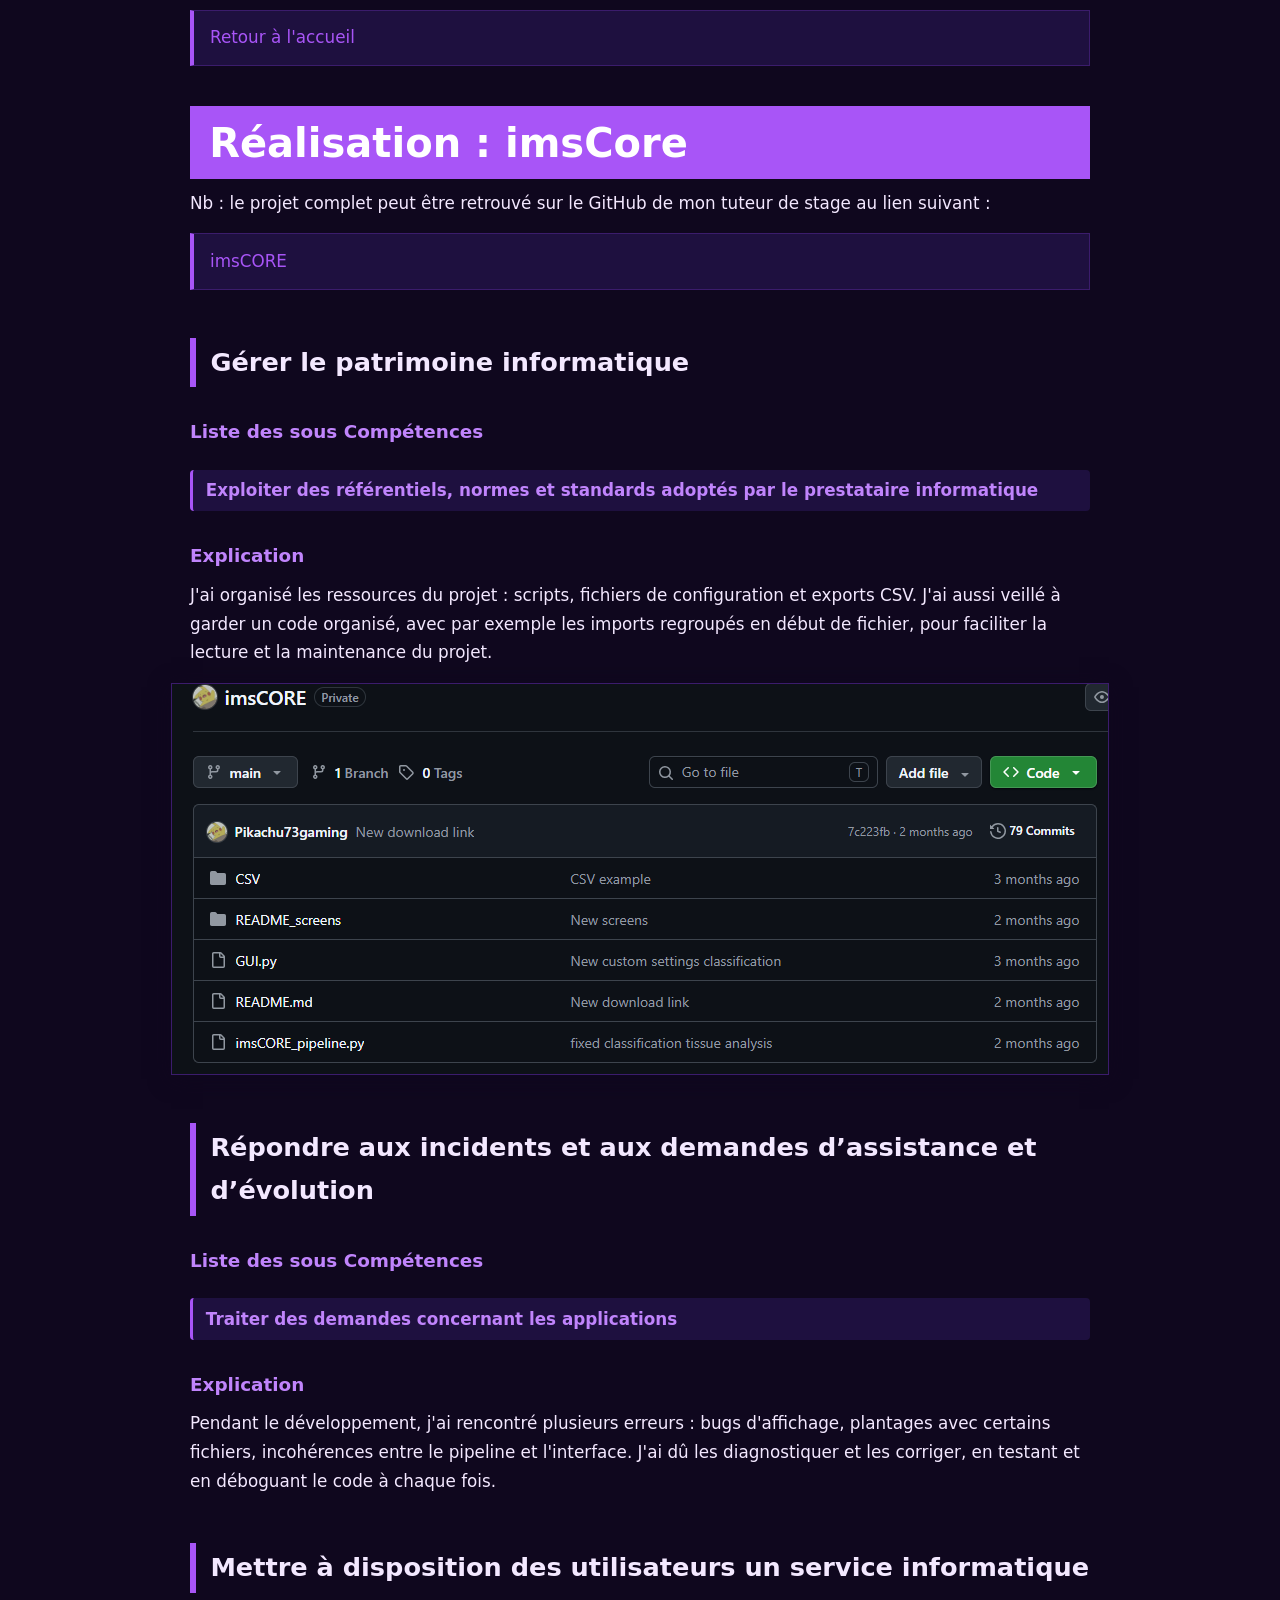
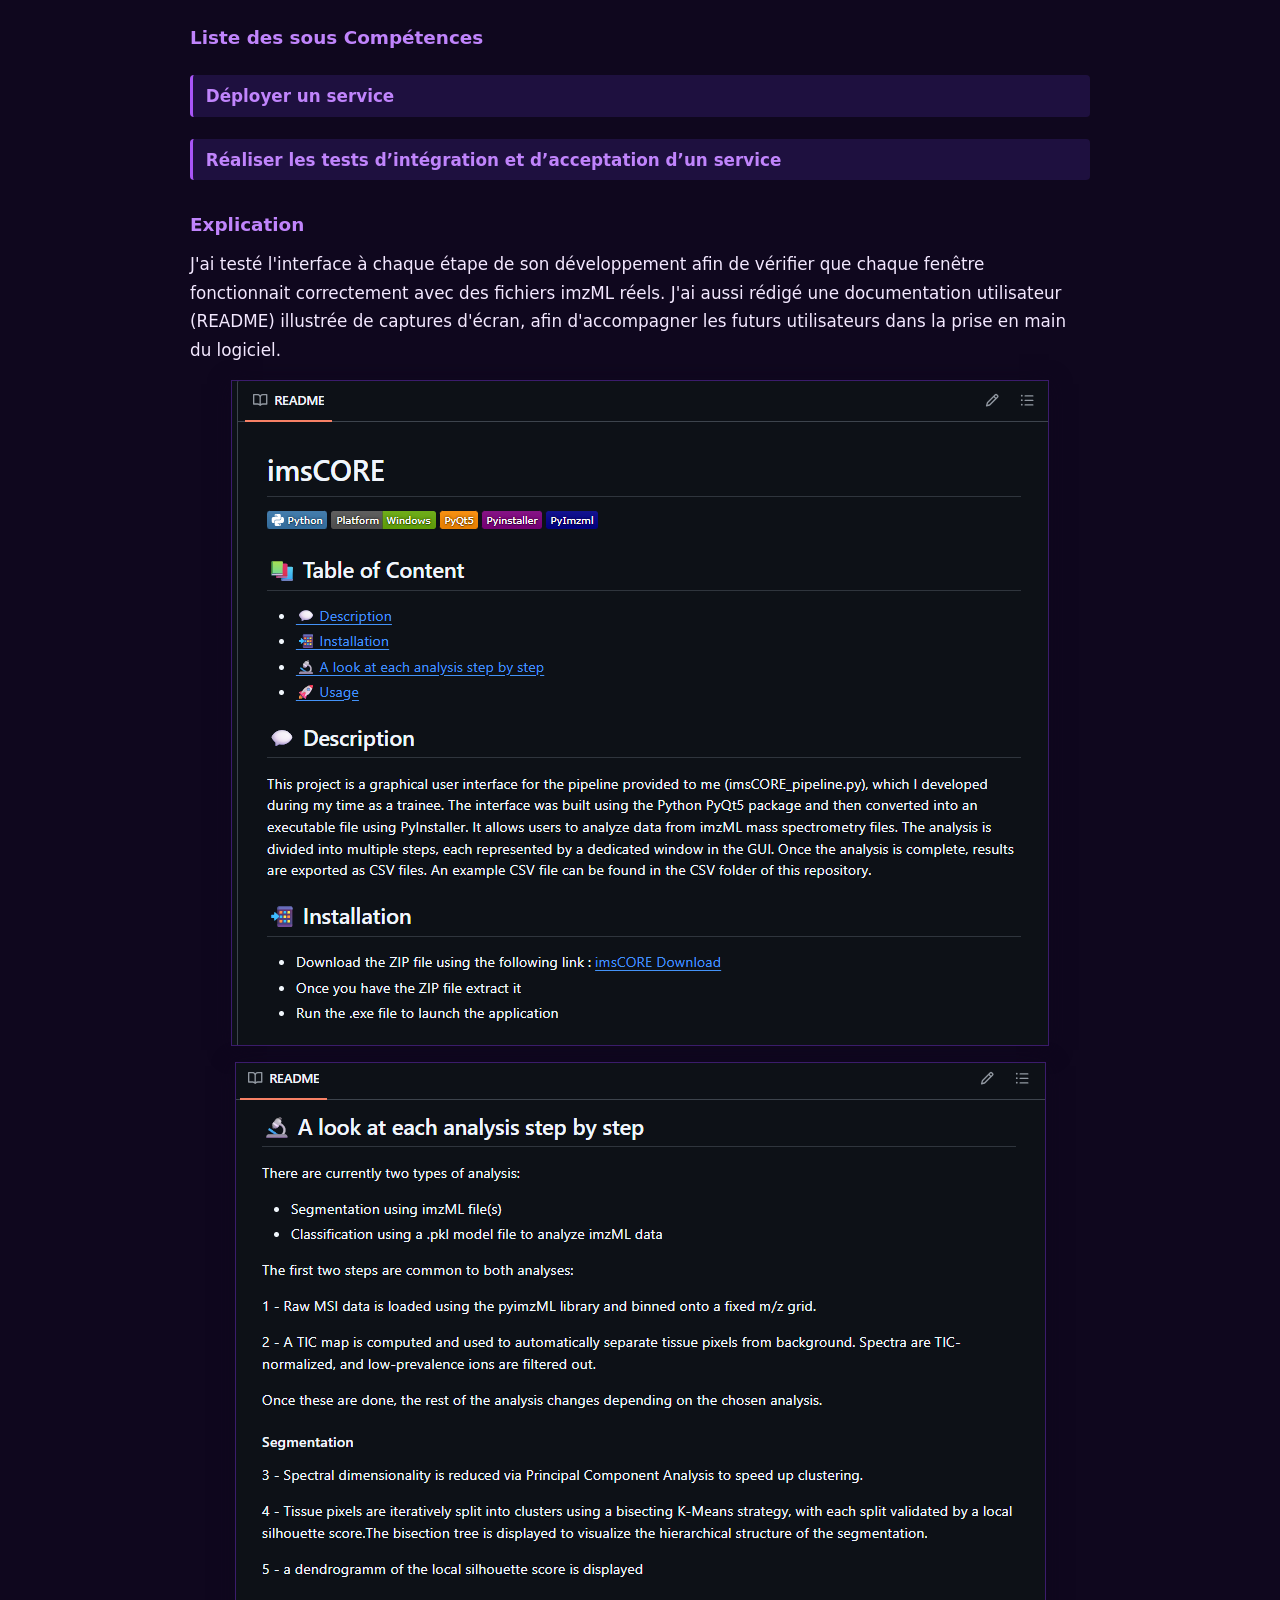
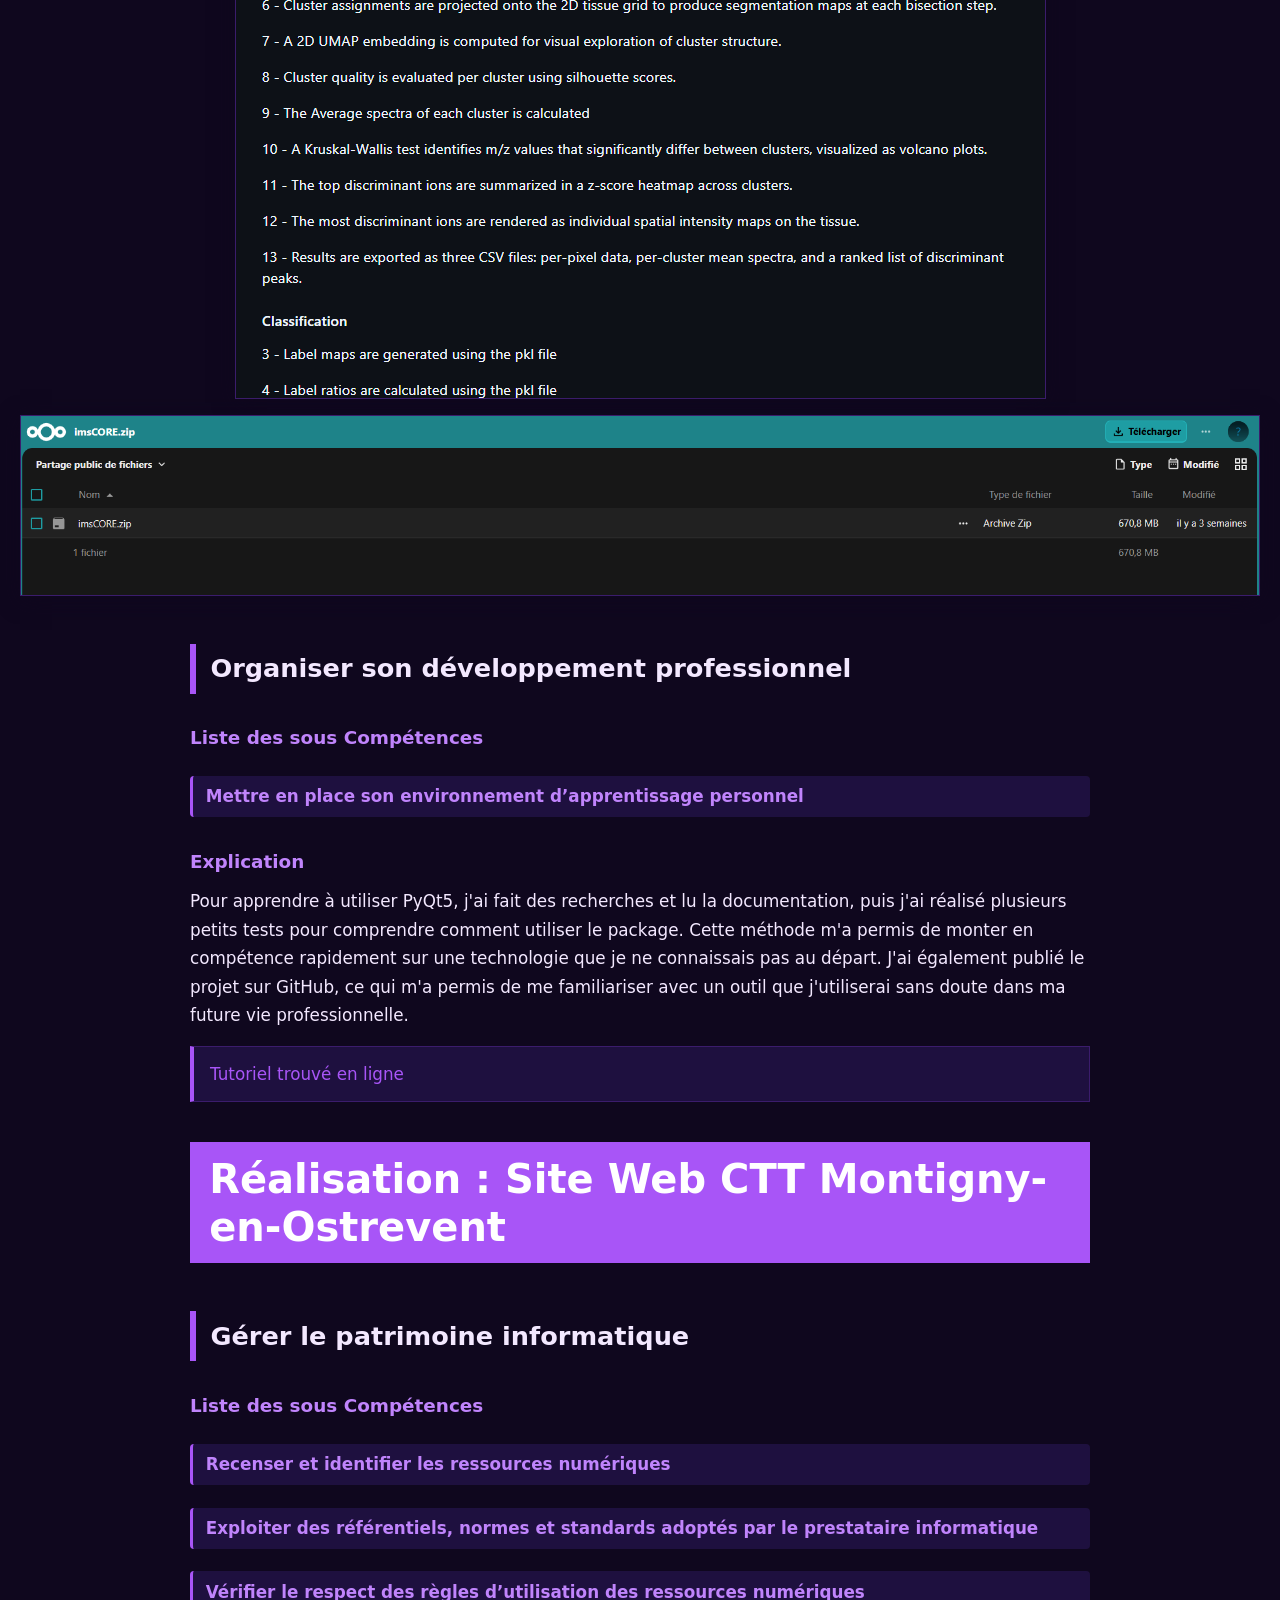
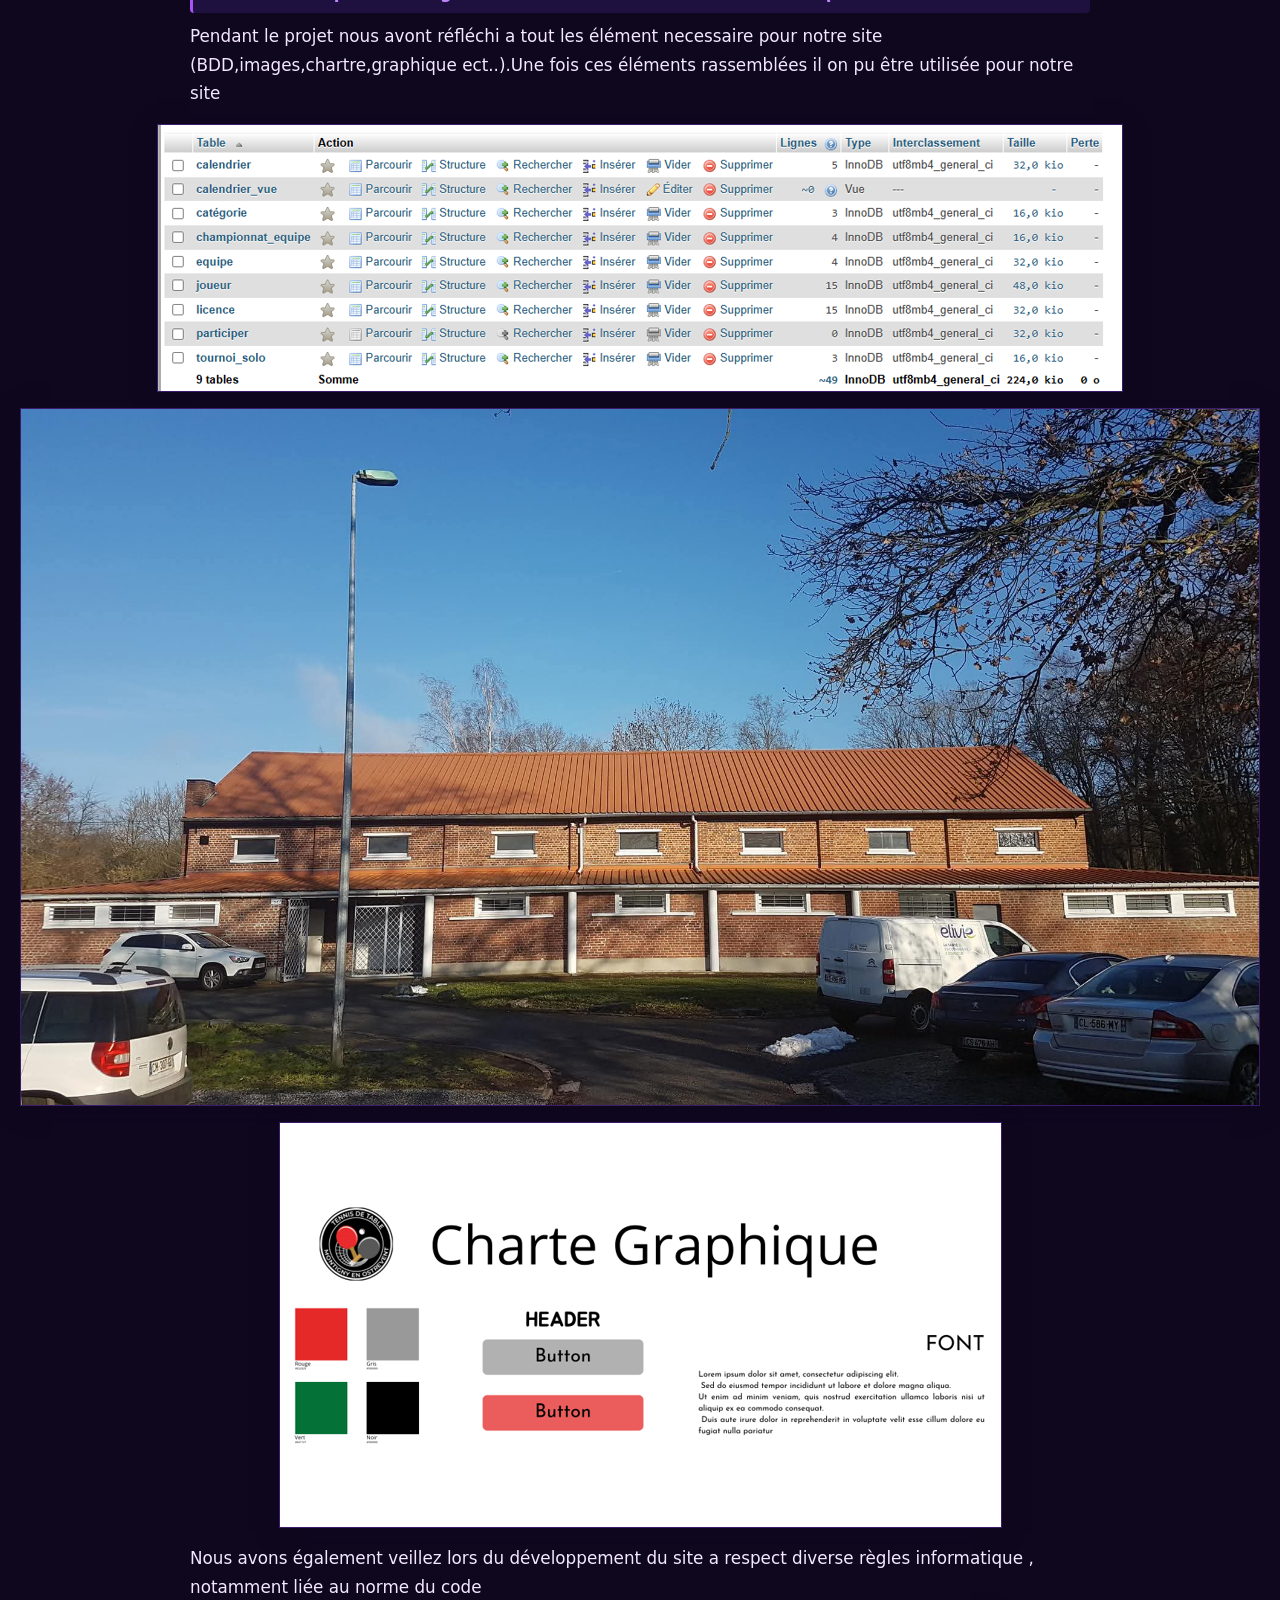
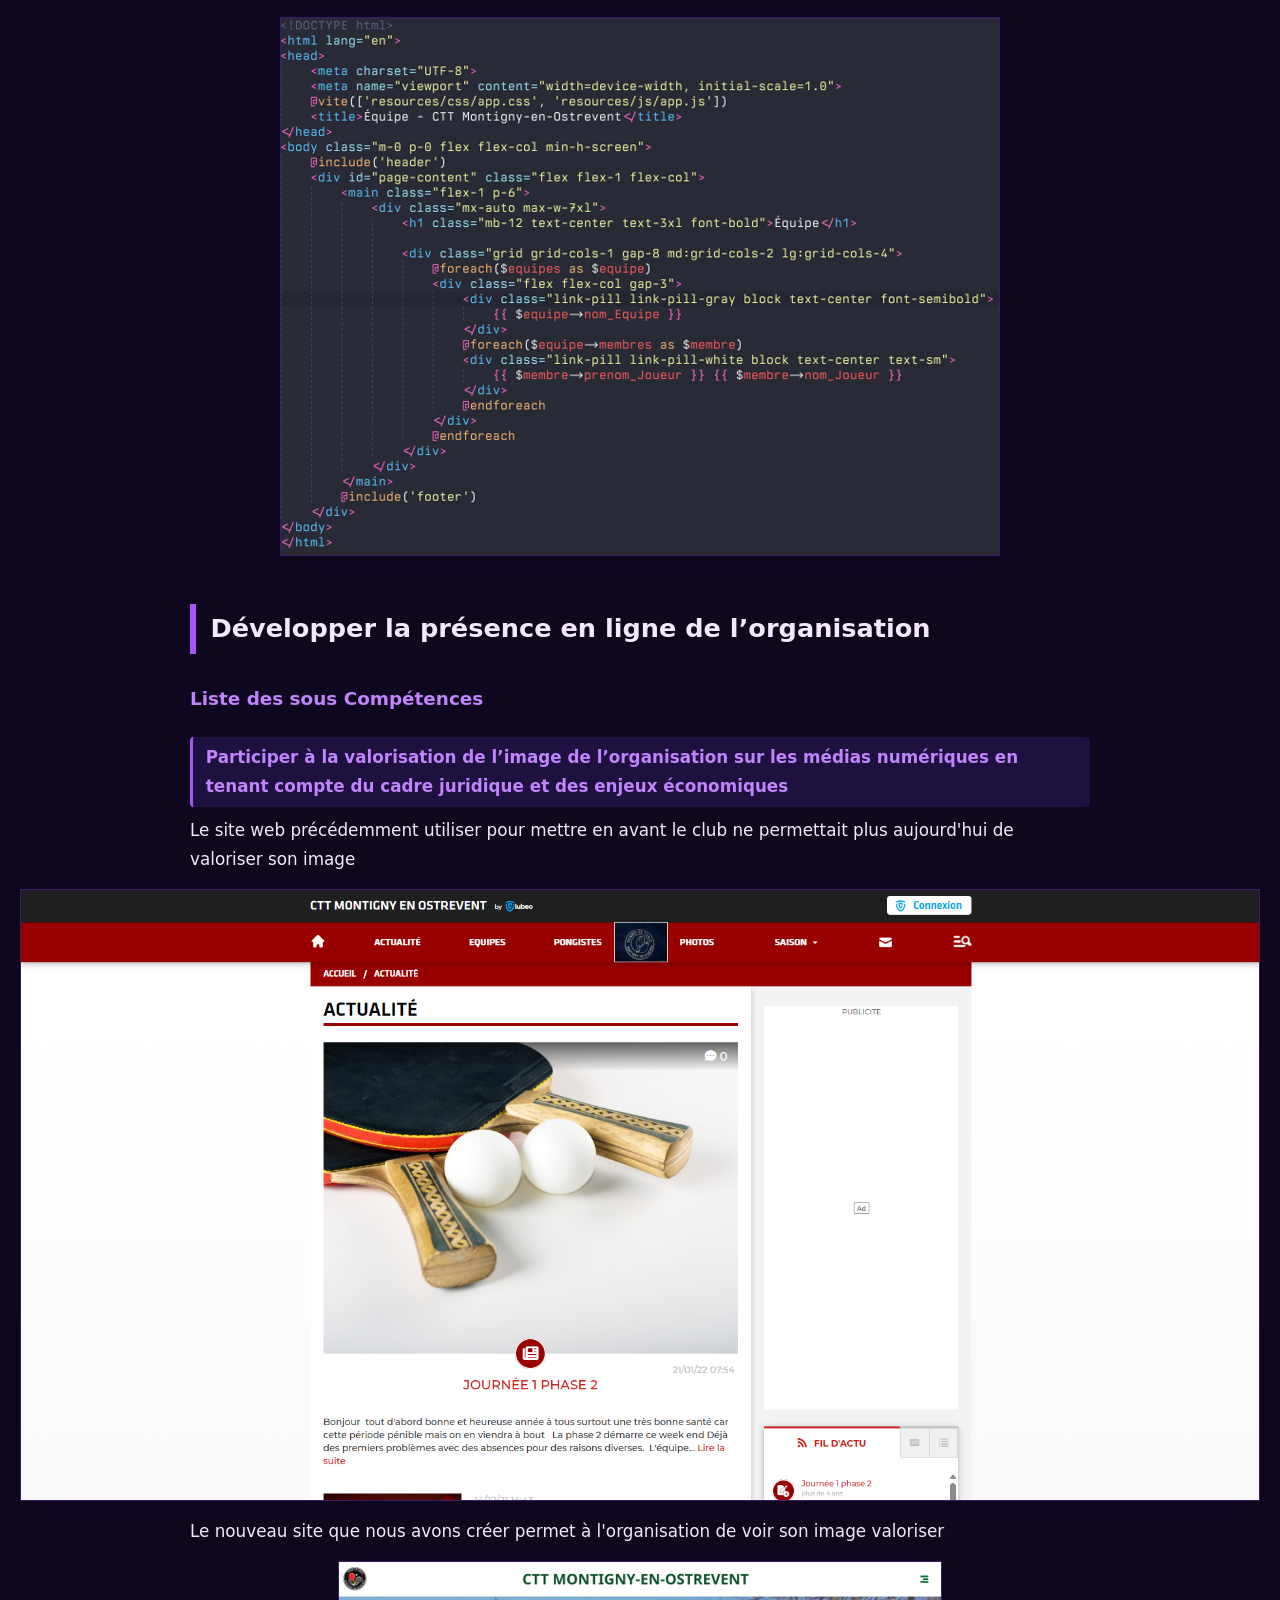
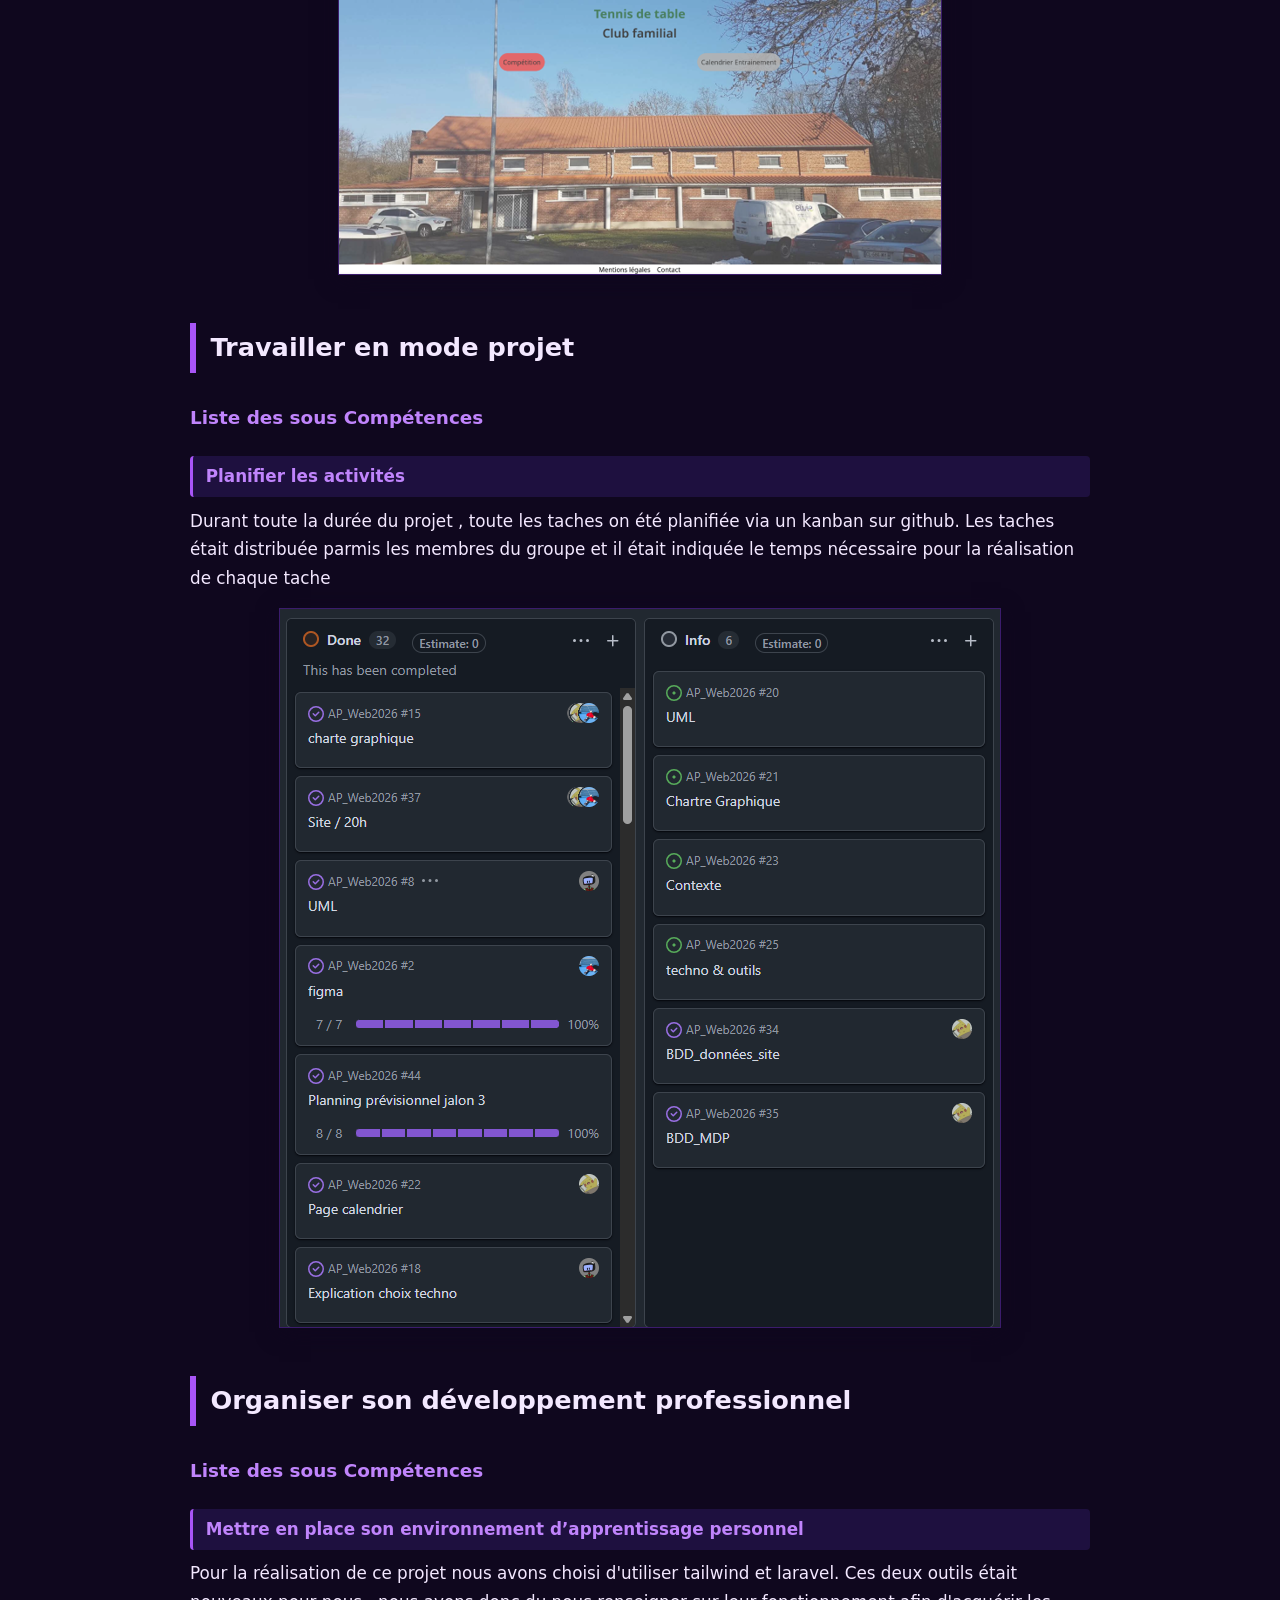
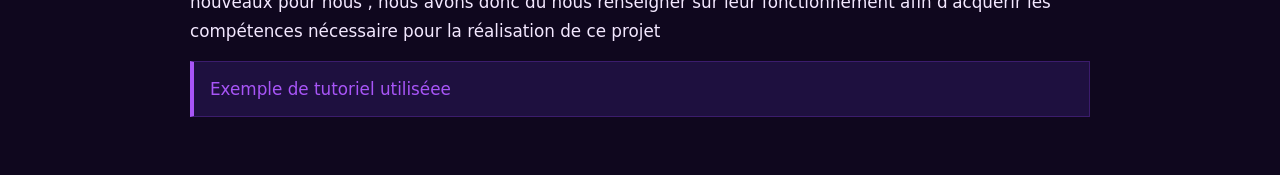
==== commit b775e999: "Link to imsCore Github page Updated the HTML structure and content for the skills and evidence page," ====
--- a/preuve_compétences.html
+++ b/preuve_compétences.html
@@ -13,6 +13,8 @@
     <h1>Réalisation : imsCore</h1>
 
     <p>Nb : le projet complet peut être retrouvé sur le GitHub de mon tuteur de stage au lien suivant :</p>
+
+    <a href="https://github.com/yanisZirem/imsCORE">imsCORE</a>
     
     <h2>Gérer le patrimoine informatique</h2>
 
